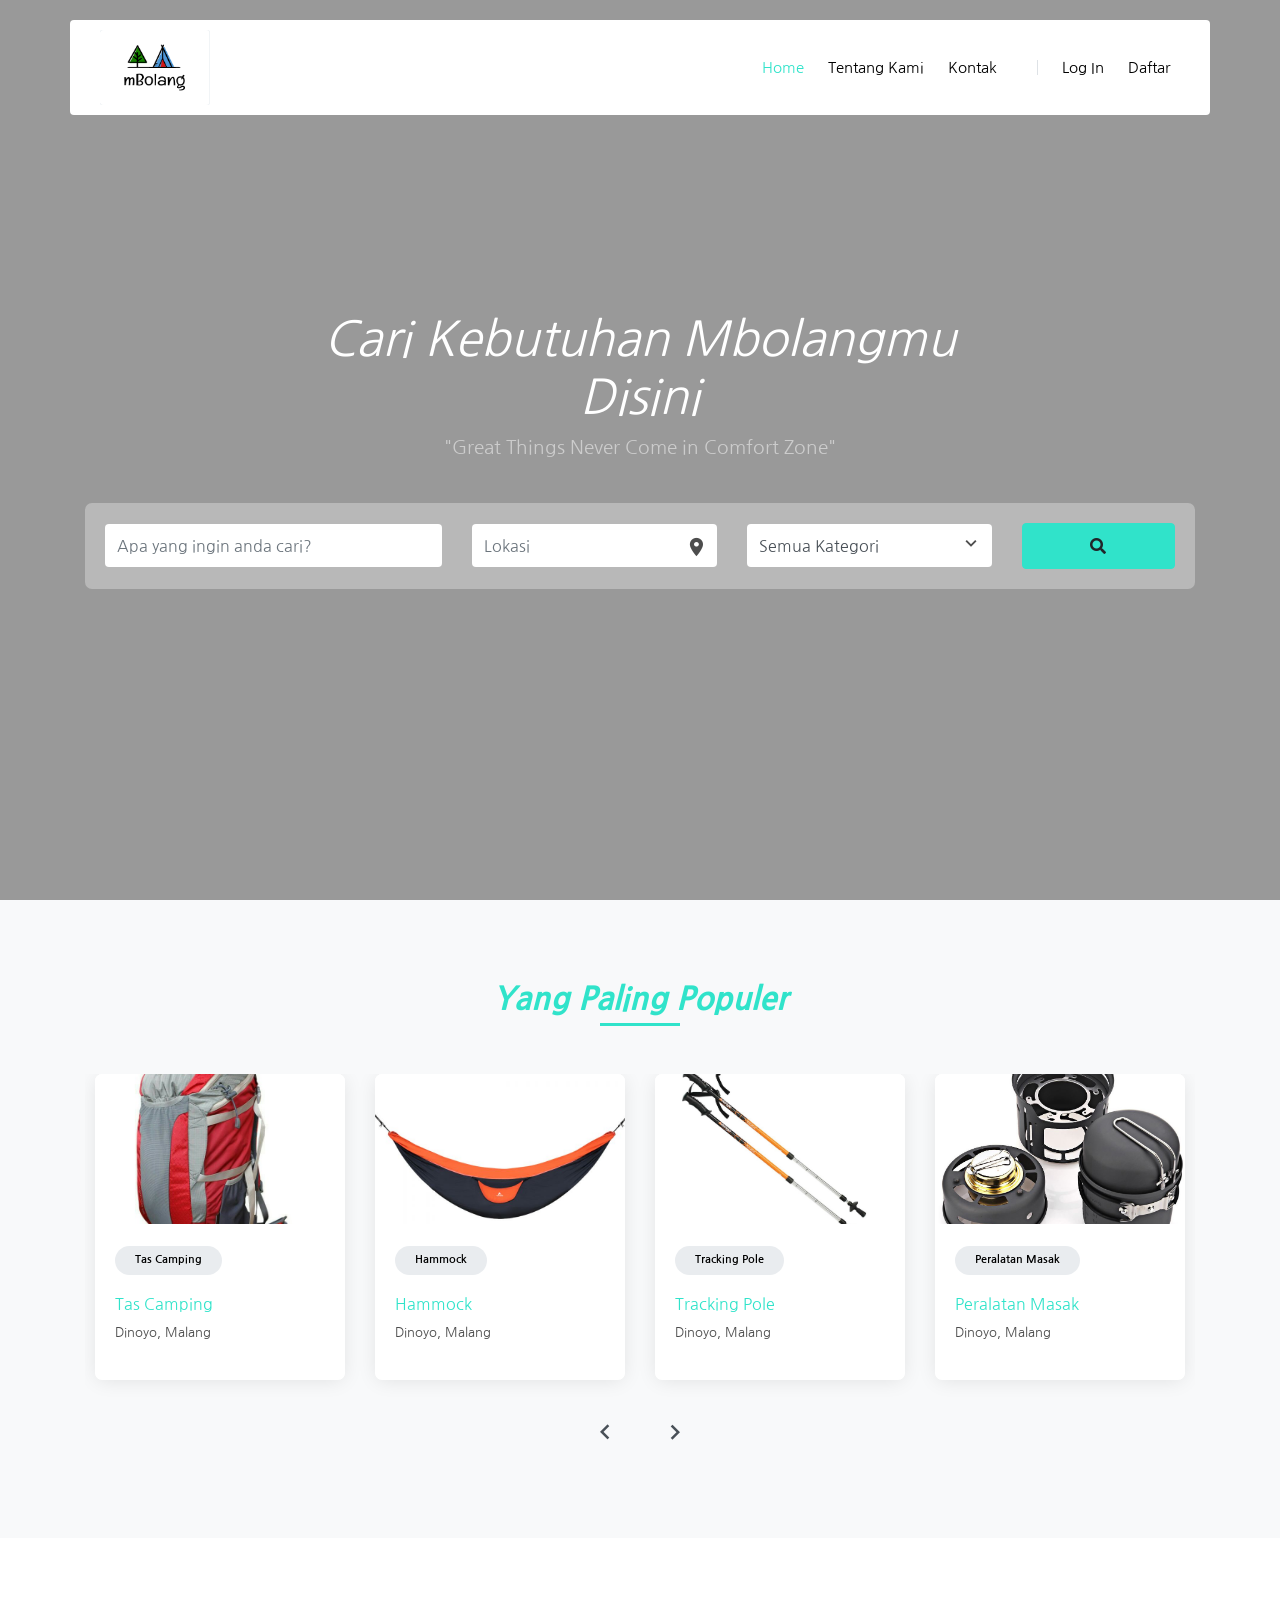
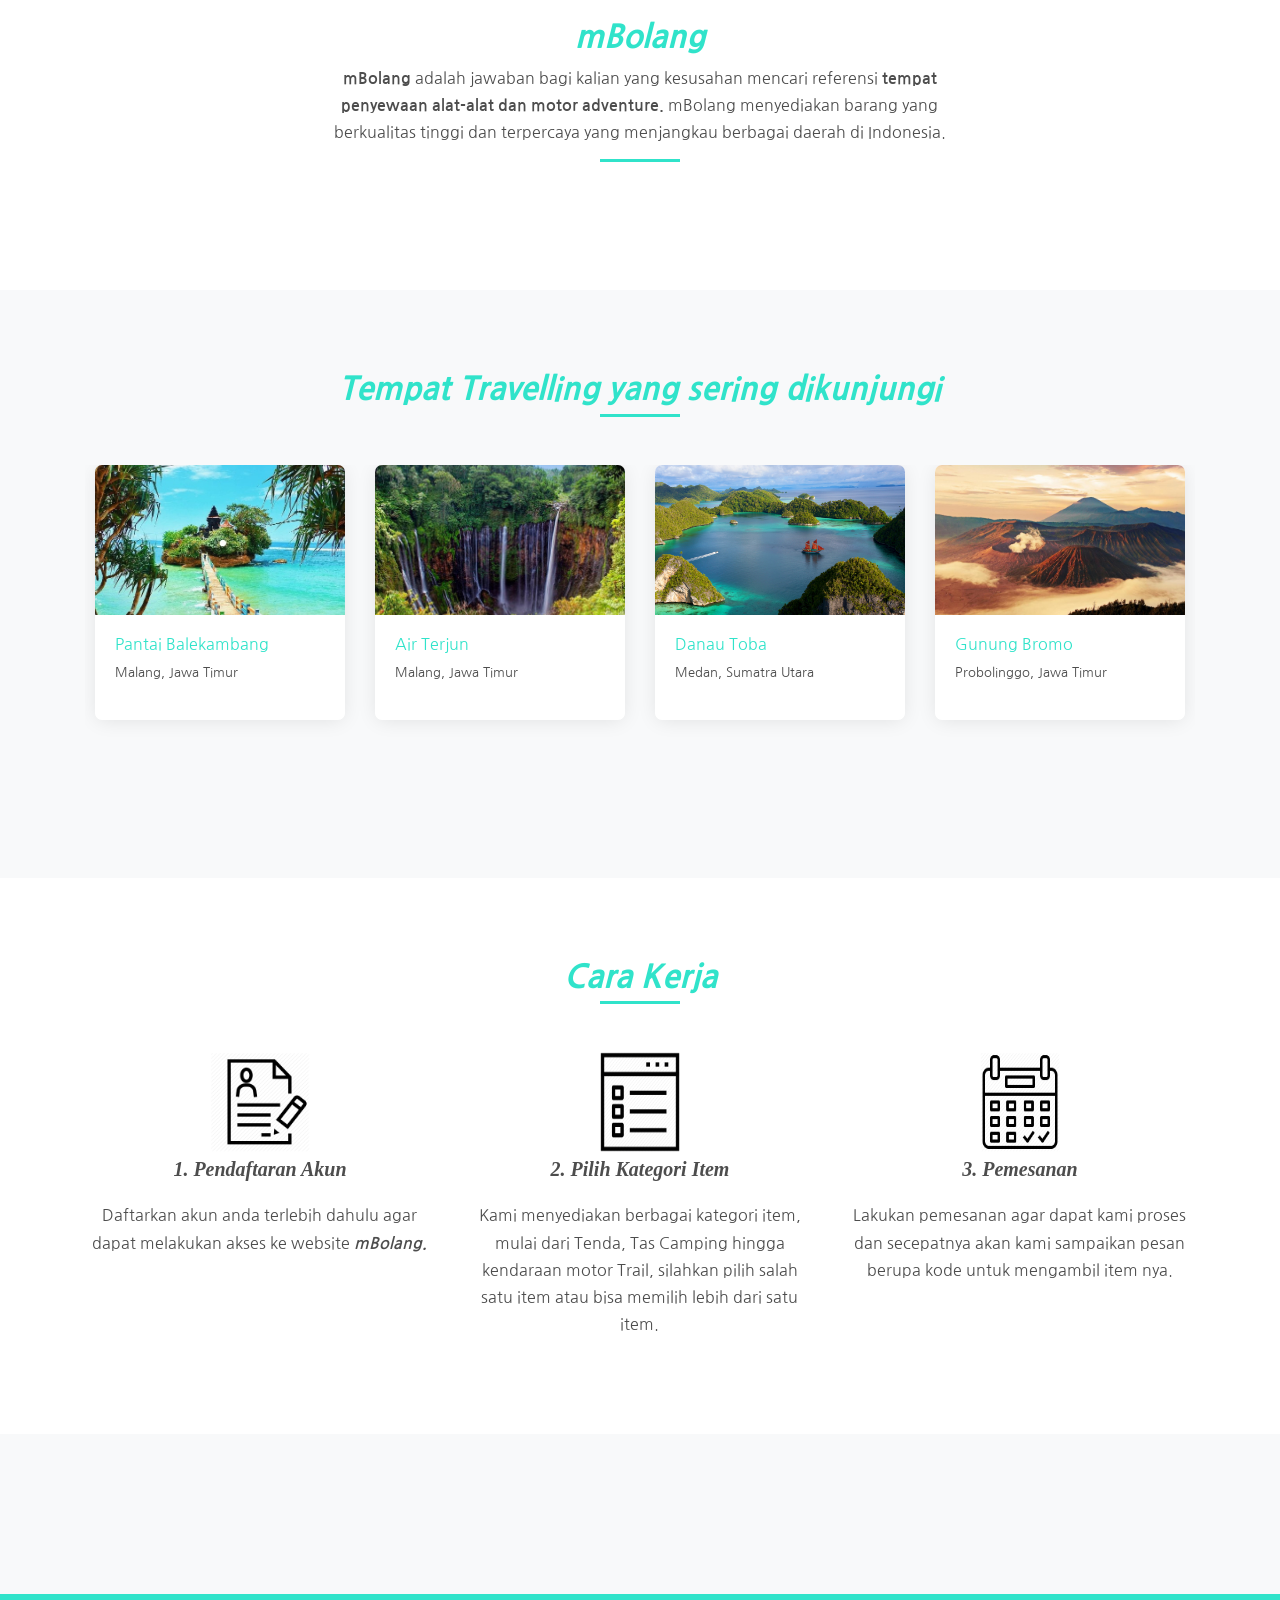
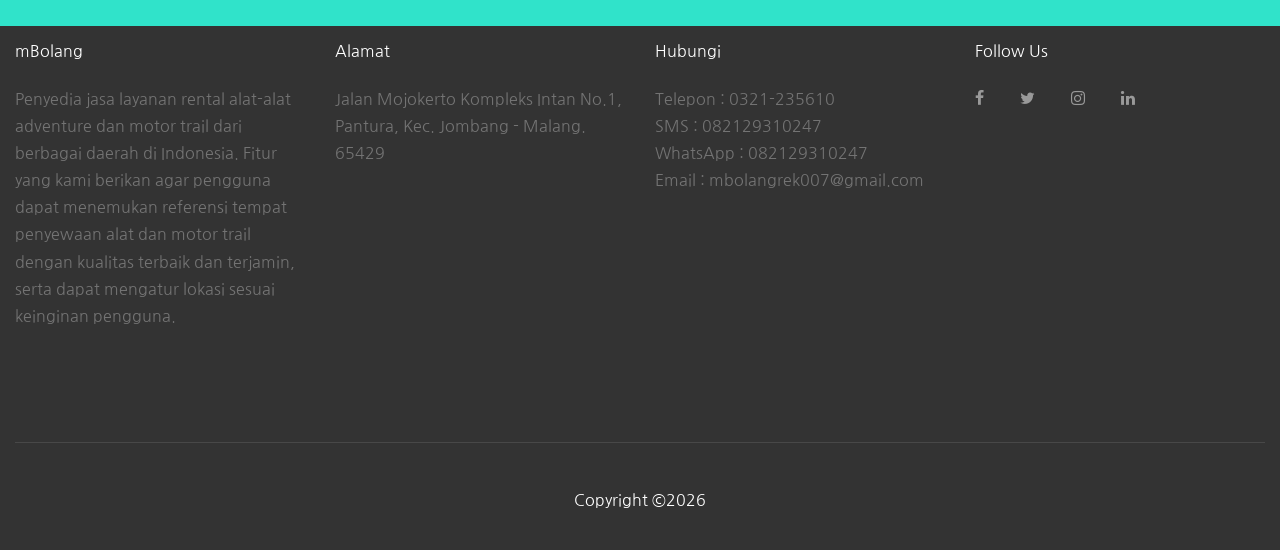
==== index.html @ abd7eecd "First Commit" ====
<!DOCTYPE html>
<html lang="en">
  <head>
    <title>mBolangRek</title>
    <meta charset="utf-8">
    <meta name="viewport" content="width=device-width, initial-scale=1, shrink-to-fit=no">

    <link href="https://fonts.googleapis.com/css?family=Nanum+Gothic:400,700,800" rel="stylesheet">
    <link rel="stylesheet" href="fonts/icomoon/style.css">

    <link rel="stylesheet" href="css/bootstrap.min.css">
    <link rel="stylesheet" href="css/magnific-popup.css">
    <link rel="stylesheet" href="css/jquery-ui.css">
    <link rel="stylesheet" href="css/owl.carousel.min.css">
    <link rel="stylesheet" href="css/owl.theme.default.min.css">

    <link rel="stylesheet" href="css/bootstrap-datepicker.css">

    <link rel="stylesheet" href="https://use.fontawesome.com/releases/v5.8.2/css/all.css" integrity="sha384-oS3vJWv+0UjzBfQzYUhtDYW+Pj2yciDJxpsK1OYPAYjqT085Qq/1cq5FLXAZQ7Ay" crossorigin="anonymous">

    <link rel="stylesheet" href="fonts/flaticon/font/flaticon.css">
    <link rel="stylesheet" href="ZZ/font/flaticon.css">
    <link rel="shortcut icon" href="Foto Produk/orang.png">

    <link rel="stylesheet" href="css/aos.css">
    <link rel="stylesheet" href="css/rangeslider.css">

    <link rel="stylesheet" href="css/style.css">
    
  </head>
  <body>
  
  <div class="site-wrap">

    <div class="site-mobile-menu">
      <div class="site-mobile-menu-header">
        <div class="site-mobile-menu-close mt-3">
          <span class="icon-close2 js-menu-toggle"></span>
        </div>
      </div>
      <div class="site-mobile-menu-body"></div>
    </div>
    
    <header class="site-navbar container py-0 bg-white" role="banner">

      <!-- <div class="container"> -->
        <div class="row align-items-center">
          
          <div class="col-6 col-xl-2">
            <a href="index.html"><img src="logoapikpol.png" class="img-circle" alt="Cinque Terre" width="110px" height="75px"></a>
            <!-- <h1 class="mb-0 site-logo"><a href="index.html" class="text-black mb-0">mBolang<span class="text-primary">Rek</span>  </a></h1>
 -->          </div>
          <div class="col-12 col-md-10 d-none d-xl-block">
            <nav class="site-navigation position-relative text-right" role="navigation">

              <ul class="site-menu js-clone-nav mr-auto d-none d-lg-block">
                <li class="active"><a href="index.html">Home</a></li>
                <li><a href="#">Tentang Kami</a></li>
                <li><a href="#">Kontak</a></li>
                <li class="ml-xl-3 login"><a href="login.html"><span class="border-left pl-xl-4"></span>Log In</a></li>
                <li><a href="register.html">Daftar</a></li>
              </ul>
            </nav>
          </div>


          <div class="d-inline-block d-xl-none ml-auto py-3 col-6 text-right" style="position: relative; top: 3px;">
            <a href="#" class="site-menu-toggle js-menu-toggle text-black"><span class="icon-menu h3"></span></a>
          </div>

        </div>
      <!-- </div> -->
      
    </header>

  

    <div class="site-blocks-cover overlay" style="background-image: url(images/Mountain-HD-Wallpapers-1080p.JPEG);" data-aos="fade" data-stellar-background-ratio="0.5">
      <div class="container">
        <div class="row align-items-center justify-content-center text-center">

          <div class="col-md-12">
            
            
            <div class="row justify-content-center mb-4">
              <div class="col-md-8 text-center">
                <h1 class="" data-aos="fade-up"><i>Cari Kebutuhan Mbolangmu Disini</i></h1>
                <p data-aos="fade-up" data-aos-delay="100">"Great Things Never Come in Comfort Zone"</p>
              </div>
            </div>

            <div class="form-search-wrap" data-aos="fade-up" data-aos-delay="200">
              <form method="post">
                <div class="row align-items-center">
                  <div class="col-lg-12 mb-4 mb-xl-0 col-xl-4">
                    <input type="text" class="form-control rounded" placeholder="Apa yang ingin anda cari?">
                  </div>
                  <div class="col-lg-12 mb-4 mb-xl-0 col-xl-3">
                    <div class="wrap-icon">
                      <span class="icon icon-room"></span>
                      <input type="text" class="form-control rounded" placeholder="Lokasi">
                    </div>
                    
                  </div>
                  <div class="col-lg-12 mb-4 mb-xl-0 col-xl-3">
                    <div class="select-wrap">
                      <span class="icon"><span class="icon-keyboard_arrow_down"></span></span>
                      <select class="form-control rounded" name="" id="" onchange="location = this.value;">
                        <option value="">Semua Kategori</option>
                        <option value="">Tenda</option>
                        <option value="daftar-produk-hammock.html">Hammock</option>
                        <option value="daftar-produk-matras.html">Matras</option>
                        <option value="daftar-produk-am.html">Peralatan Masak</option>
                        <option value="daftar-produk-tas.html">Tas Camping</option>
                        <option value="daftar-produk-pole.html">Tracking Pole</option>
                        <option value="daftar-produk-snorkling.html">Snorkling</option>
                        <option value="daftar-produk-sirip.html">Sepatu Sirip</option>
                        <option value="daftar-produk-trail.html">Motor Trail</option>
                        <option value="">Others</option>
                      </select>
                    </div>
                  </div>
                  <div class="col-lg-12 col-xl-2 ml-auto text-right">
                    <a class="btn btn-primary btn-block rounded" href="daftar-produk-tenda.html"><i class="fas fa-search"></i></a>
                    <!-- <input type="submit" class="btn btn-primary btn-block rounded" value="Search"> -->
                  </div>
                  
                </div>
              </form>
            </div>

          </div>
        </div>
      </div>
    </div>  

    <div class="site-section bg-light">
      <div class="container">
        
        <!-- <div class="overlap-category mb-5">
          <div class="row align-items-stretch no-gutters">
            <div class="col-sm-6 col-md-4 mb-4 mb-lg-0 col-lg-2">
              <a href="#" class="popular-category h-100">
                <span class="icon"><span class="flaticon-tent"></span></span>
                <span class="caption mb-2 d-block">Tenda</span>
                <span class="number">3,921</span>
              </a>
            </div>
            <div class="col-sm-6 col-md-4 mb-4 mb-lg-0 col-lg-2">
              <a href="#" class="popular-category h-100">
                <span class="icon"><span class="flaticon-hammock"></span></span>
                <span class="caption mb-2 d-block">Hammock</span>
                <span class="number">398</span>
              </a>
            </div>
            <div class="col-sm-6 col-md-4 mb-4 mb-lg-0 col-lg-2">
              <a href="#" class="popular-category h-100">
                <span class="icon"><span class="flaticon-mattress"></span></span>
                <span class="caption mb-2 d-block">Matras</span>
                <span class="number">1,229</span>
              </a>
            </div>
            <div class="col-sm-6 col-md-4 mb-4 mb-lg-0 col-lg-2">
              <a href="#" class="popular-category h-100">
                <span class="icon"><span class="flaticon-pan"></span></span>
                <span class="caption mb-2 d-block">Peralatan Makan &amp; Minum</span>
                <span class="number">32,891</span>
              </a>
            </div>
            <div class="col-sm-6 col-md-4 mb-4 mb-lg-0 col-lg-2">
              <a href="#" class="popular-category h-100">
                <span class="icon"><span class="flaticon-backpack"></span></span>
                <span class="caption mb-2 d-block">Tas Camping</span>
                <span class="number">29,221</span>
              </a>
            </div>
            <div class="col-sm-6 col-md-4 mb-4 mb-lg-0 col-lg-2">
              <a href="#" class="popular-category h-100">
                <span class="icon"><span class="flaticon-mountain"></span></span>
                <span class="caption mb-2 d-block">Tracking Pole</span>
                <span class="number">3,921</span>
              </a>
            </div>
            <div class="col-sm-6 col-md-4 mb-4 mb-lg-0 col-lg-2">
              <a href="#" class="popular-category h-100">
                <span class="icon"><span class="flaticon-snorkle"></span></span>
                <span class="caption mb-2 d-block">Snorkling</span>
                <span class="number">3,921</span>
              </a>
            </div>
            <div class="col-sm-6 col-md-4 mb-4 mb-lg-0 col-lg-2">
              <a href="#" class="popular-category h-100">
                <span class="icon"><span class="flaticon-sports-and-competition"></span></span>
                <span class="caption mb-2 d-block">Sepatu Sirip</span>
                <span class="number">3,921</span>
              </a>
            </div>
            <div class="col-sm-6 col-md-4 mb-4 mb-lg-0 col-lg-2">
              <a href="#" class="popular-category h-100">
                <span class="icon"><span class="flaticon-bike"></span></span>
                <span class="caption mb-2 d-block">Motor Trail</span>
                <span class="number">219</span>
              </a>
            </div>
          </div>
        </div> -->
        <div class="row justify-content-center mb-5">
          <div class="col-md-12 text-center border-primary">
            <h2 class="font-weight-light text-primary">
              <strong><i>Yang Paling Populer</i></strong>
            </h2>
          </div>
        </div>
        <div class="row justify-content-center mb-5">
          <div class="col-12  block-13">
            <div class="owl-carousel nonloop-block-13">
              <div class="d-block d-md-flex listing vertical">
                <a href="detail-produk.html" class="img d-block" style="background-image: url('tenda/tenda8.jpg')"></a>
                <div class="lh-content">
                  <span class="category">Tenda</span>
                  <!-- <a href="#" class="bookmark"><span class="icon-heart"></span></a> -->
                  <h3><a href="detail-produkTenda.html">Tenda Camping</a></h3>
                  <address>Dinoyo, Malang</address>
                  <!-- <p class="mb-0">
                    <span class="icon-star text-warning"></span>
                    <span class="icon-star text-warning"></span>
                    <span class="icon-star text-warning"></span>
                    <span class="icon-star text-warning"></span>
                    <span class="icon-star text-secondary"></span>
                    <span class="review">(3 Reviews)</span>
                  </p> -->
                </div>
              </div>

              <div class="d-block d-md-flex listing vertical">
                <a href="detail-produk.html" class="img d-block" style="background-image: url('tas/tas8.jpg')"></a>
                <div class="lh-content">
                  <span class="category">Tas Camping</span>
                  <!-- <a href="#" class="bookmark"><span class="icon-heart"></span></a> -->
                  <h3><a href="#">Tas Camping</a></h3>
                  <address>Dinoyo, Malang</address>
                  <!-- <p class="mb-0">
                    <span class="icon-star text-warning"></span>
                    <span class="icon-star text-warning"></span>
                    <span class="icon-star text-warning"></span>
                    <span class="icon-star text-warning"></span>
                    <span class="icon-star text-secondary"></span>
                    <span class="review">(3 Reviews)</span>
                  </p> -->
                </div>
              </div>

              <div class="d-block d-md-flex listing vertical">
                <a href="detail-produk.html" class="img d-block" style="background-image: url('hammock/hammock8.jpg')"></a>
                <div class="lh-content">
                  <span class="category">Hammock</span>
                  <!-- <a href="#" class="bookmark"><span class="icon-heart"></span></a> -->
                  <h3><a href="#">Hammock</a></h3>
                  <address>Dinoyo, Malang</address>
                  <!-- <p class="mb-0">
                    <span class="icon-star text-warning"></span>
                    <span class="icon-star text-warning"></span>
                    <span class="icon-star text-warning"></span>
                    <span class="icon-star text-warning"></span>
                    <span class="icon-star text-secondary"></span>
                    <span class="review">(3 Reviews)</span>
                  </p> -->
                </div>
              </div>

              <div class="d-block d-md-flex listing vertical">
                <a href="detail-produk.html" class="img d-block" style="background-image: url('pole/pole4.jpg')"></a>
                <div class="lh-content">
                  <span class="category">Tracking Pole</span>
                  <!-- <a href="#" class="bookmark"><span class="icon-heart"></span></a> -->
                  <h3><a href="#">Tracking Pole</a></h3>
                  <address>Dinoyo, Malang</address>
                  <!-- <p class="mb-0">
                    <span class="icon-star text-warning"></span>
                    <span class="icon-star text-warning"></span>
                    <span class="icon-star text-warning"></span>
                    <span class="icon-star text-warning"></span>
                    <span class="icon-star text-secondary"></span>
                    <span class="review">(3 Reviews)</span>
                  </p> -->
                </div>
              </div>

              <div class="d-block d-md-flex listing vertical">
                <a href="detail-produk.html" class="img d-block" style="background-image: url('am/am2.png')"></a>
                <div class="lh-content">
                  <span class="category">Peralatan Masak</span>
                  <!-- <a href="#" class="bookmark"><span class="icon-heart"></span></a> -->
                  <h3><a href="#">Peralatan Masak</a></h3>
                  <address>Dinoyo, Malang</address>
                  <!-- <p class="mb-0">
                    <span class="icon-star text-warning"></span>
                    <span class="icon-star text-warning"></span>
                    <span class="icon-star text-warning"></span>
                    <span class="icon-star text-warning"></span>
                    <span class="icon-star text-secondary"></span>
                    <span class="review">(3 Reviews)</span> 
                  </p> -->
                </div>
              </div>

              <div class="d-block d-md-flex listing vertical">
                <a href="detail-produk.html" class="img d-block" style="background-image: url('snorkling/snorkling8.jpg')"></a>
                <div class="lh-content">
                  <span class="category">Snorkling</span>
                  <!-- <a href="#" class="bookmark"><span class="icon-heart"></span></a> -->
                  <h3><a href="#">Snorkling</a></h3>
                  <address>Dinoyo, Malang</address>
                  <!-- <p class="mb-0">
                    <span class="icon-star text-warning"></span>
                    <span class="icon-star text-warning"></span>
                    <span class="icon-star text-warning"></span>
                    <span class="icon-star text-warning"></span>
                    <span class="icon-star text-secondary"></span>
                    <span class="review">(3 Reviews)</span>
                  </p> -->
                </div>
              </div>

              <div class="d-block d-md-flex listing vertical">
                <a href="detail-produk.html" class="img d-block" style="background-image: url('trail/trail2.jpg')"></a>
                <div class="lh-content">
                  <span class="category">Motor Trail</span>
                  <!-- <a href="#" class="bookmark"><span class="icon-heart"></span></a> -->
                  <h3><a href="#">Motor Trail</a></h3>
                  <address>Dinoyo, Malang</address>
                  <!-- <p class="mb-0">
                    <span class="icon-star text-warning"></span>
                    <span class="icon-star text-warning"></span>
                    <span class="icon-star text-warning"></span>
                    <span class="icon-star text-warning"></span>
                    <span class="icon-star text-secondary"></span>
                    <span class="review">(3 Reviews)</span>
                  </p> -->
                </div>
              </div>

            </div>
          </div>


        </div>
      </div>
    </div>

    <div class="site-section" data-aos="fade">
      <div class="container">
        <div class="row justify-content-center mb-5">
          <div class="col-md-7 text-center border-primary">
            <h2 class="font-weight-light text-primary"><strong><i>mBolang</i></strong></h2>
            <p class="color-black-opacity-25">
              <strong>mBolang</strong>
              adalah jawaban bagi kalian yang kesusahan mencari referensi <strong>tempat penyewaan alat-alat dan motor adventure.</strong> mBolang menyediakan barang yang berkualitas tinggi dan terpercaya yang menjangkau berbagai daerah di Indonesia.
            </p>
            </p>
          </div>
        </div>
      </div>
    </div>


    <div class="site-section bg-light">
      <div class="container">
        <div class="row justify-content-center mb-5">
          <div class="col-md-12 text-center border-primary">
            <h2 class="font-weight-light text-primary"><strong><i>Tempat Travelling yang sering dikunjungi</i></strong></h2>
          </div>
        </div>
        <div class="row justify-content-center mb-5">
          <div class="col-12  block-13">
            <div class="owl-carousel nonloop-block-13">
              <div class="d-block d-md-flex listing vertical">
                <a href="#" class="img d-block" style="background-image: url('images/bromo.jpg')"></a>
                <div class="lh-content">
                  <h3><a href="#">Gunung Bromo</a></h3>
                  <address>Probolinggo, Jawa Timur</address>
                </div>
              </div>
              <div class="d-block d-md-flex listing vertical">
                <a href="#" class="img d-block" style="background-image: url('images/pantaibale.jpg')"></a>
                <div class="lh-content">
                  <h3><a href="#">Pantai Balekambang</a></h3>
                  <address>Malang, Jawa Timur</address>
                </div>
              </div>
              <div class="d-block d-md-flex listing vertical">
                <a href="#" class="img d-block" style="background-image: url('images/airterjun.jpg')"></a>
                <div class="lh-content">
                  <h3><a href="#">Air Terjun</a></h3>
                  <address>Malang, Jawa Timur</address>
                </div>
              </div>
              <div class="d-block d-md-flex listing vertical">
                <a href="#" class="img d-block" style="background-image: url('images/danau.jpg')"></a>
                <div class="lh-content">
                  <h3><a href="#">Danau Toba</a></h3>
                  <address>Medan, Sumatra Utara</address>
                </div>
              </div>
            </div>
          </div>
        </div>
      </div>
    </div>
    
    <div class="site-section bg-white">
      <div class="container">
        <div class="row justify-content-center mb-5">
          <div class="col-md-12 text-center border-primary">
            <h2 class="font-weight-light text-primary"><strong><i>Cara Kerja</i></strong></h2>
          </div>
        </div>
        <div class="row">
          <div class="col-md-4 text-center">
            <img src="images/daftar.png" width="100px" height="100px"><br>
            <p style="font-family: cursive; font-size: 15pt"><strong><i>1. Pendaftaran Akun</i></strong></p>
            <p>Daftarkan akun anda terlebih dahulu agar dapat melakukan akses ke website <strong><i>mBolang.</i></strong></p>
          </div>
          <div class="col-md-4 text-center">
            <img src="images/listitem.png" width="80px" height="100px"><br>
            <p style="font-family: cursive; font-size: 15pt"><strong><i>2. Pilih Kategori Item</i></strong></p>
            <p>Kami menyediakan berbagai kategori item, mulai dari Tenda, Tas Camping hingga kendaraan motor Trail, silahkan pilih salah satu item atau bisa memilih lebih dari satu item.</p>
          </div>
          <div class="col-md-4 text-center">
            <img src="images/booking.png" width="80px" height="100px">
            <p style="font-family: cursive; font-size: 15pt"><strong><i>3. Pemesanan</i></strong></p>
            <p>Lakukan pemesanan agar dapat kami proses dan secepatnya akan kami sampaikan pesan berupa kode untuk mengambil item nya.</p>
          </div>
        </div>
      </div>
    </div>

    <div class="site-section bg-light">
      <div class="container">
      </div>
    </div>

    
    <div class="newsletter bg-primary py-3">
      <div class="container">
        <!-- <div class="row align-items-center">
          <div class="col-md-6">
            <h2>Newsletter</h2>
            <p>Lorem ipsum dolor sit amet consectetur adipisicing elit.</p>
          </div>
          <div class="col-md-6">
            
            <form class="d-flex">
              <input type="text" class="form-control" placeholder="Email">
              <input type="submit" value="Subscribe" class="btn btn-white"> 
            </form>
          </div>
        </div> -->
      </div>
    </div>
  
    
    <footer class="site-footer">
      <div class="container-fluid">
        <div class="row">
          <div class="col-md-12">
            <div class="row">
              <div class="col-md-3">
                <h2 class="footer-heading mb-4">mBolang</h2>
                <p>Penyedia jasa layanan rental alat-alat adventure dan motor trail dari berbagai daerah di Indonesia. Fitur yang kami berikan agar pengguna dapat menemukan referensi tempat penyewaan alat dan motor trail dengan kualitas terbaik dan terjamin, serta dapat mengatur lokasi sesuai keinginan pengguna.</p>
              </div>
              
              <div class="col-md-3">
                <h2 class="footer-heading mb-4">Alamat</h2>
                <p>Jalan Mojokerto Kompleks Intan No.1, Pantura, Kec. Jombang - Malang.<br>65429</p>
              </div>

              <div class="col-md-3">
                <h2 class="footer-heading mb-4">Hubungi</h2>
                <p>Telepon : 0321-235610<br>
                   SMS     : 082129310247<br>
                   WhatsApp : 082129310247<br>
                   Email : mbolangrek007@gmail.com</p>
              </div>
              <div class="col-md-3">
                <h2 class="footer-heading mb-4">Follow Us</h2>
                <a href="#" class="pl-0 pr-3"><span class="icon-facebook"></span></a>
                <a href="#" class="pl-3 pr-3"><span class="icon-twitter"></span></a>
                <a href="#" class="pl-3 pr-3"><span class="icon-instagram"></span></a>
                <a href="#" class="pl-3 pr-3"><span class="icon-linkedin"></span></a>
              </div>
            </div>
          </div>
        </div>
        <div class="row pt-5 mt-5 text-center">
          <div class="col-md-12">
            <div class="border-top pt-5"></div>
              <h2 class="footer-heading mb-4">Copyright &copy;<script>document.write(new Date().getFullYear());</script></h2>
          </div>
        </div>
        
      </div>
    </footer>
  </div>

  <script src="js/jquery-3.3.1.min.js"></script>
  <script src="js/jquery-migrate-3.0.1.min.js"></script>
  <script src="js/jquery-ui.js"></script>
  <script src="js/popper.min.js"></script>
  <script src="js/bootstrap.min.js"></script>
  <script src="js/owl.carousel.min.js"></script>
  <script src="js/jquery.stellar.min.js"></script>
  <script src="js/jquery.countdown.min.js"></script>
  <script src="js/jquery.magnific-popup.min.js"></script>
  <script src="js/bootstrap-datepicker.min.js"></script>
  <script src="js/aos.js"></script>
  <script src="js/rangeslider.min.js"></script>

  <script src="js/main.js"></script>
    
  </body>
</html>
---- fonts/icomoon/style.css ----
@font-face {
  font-family: 'icomoon';
  src:  url('fonts/icomoon.eot?10si43');
  src:  url('fonts/icomoon.eot?10si43#iefix') format('embedded-opentype'),
    url('fonts/icomoon.ttf?10si43') format('truetype'),
    url('fonts/icomoon.woff?10si43') format('woff'),
    url('fonts/icomoon.svg?10si43#icomoon') format('svg');
  font-weight: normal;
  font-style: normal;
}

[class^="icon-"], [class*=" icon-"] {
  /* use !important to prevent issues with browser extensions that change fonts */
  font-family: 'icomoon' !important;
  speak: none;
  font-style: normal;
  font-weight: normal;
  font-variant: normal;
  text-transform: none;
  line-height: 1;

  /* Better Font Rendering =========== */
  -webkit-font-smoothing: antialiased;
  -moz-osx-font-smoothing: grayscale;
}

.icon-asterisk:before {
  content: "\f069";
}
.icon-plus:before {
  content: "\f067";
}
.icon-question:before {
  content: "\f128";
}
.icon-minus:before {
  content: "\f068";
}
.icon-glass:before {
  content: "\f000";
}
.icon-music:before {
  content: "\f001";
}
.icon-search:before {
  content: "\f002";
}
.icon-envelope-o:before {
  content: "\f003";
}
.icon-heart:before {
  content: "\f004";
}
.icon-star:before {
  content: "\f005";
}
.icon-star-o:before {
  content: "\f006";
}
.icon-user:before {
  content: "\f007";
}
.icon-film:before {
  content: "\f008";
}
.icon-th-large:before {
  content: "\f009";
}
.icon-th:before {
  content: "\f00a";
}
.icon-th-list:before {
  content: "\f00b";
}
.icon-check:before {
  content: "\f00c";
}
.icon-close:before {
  content: "\f00d";
}
.icon-remove:before {
  content: "\f00d";
}
.icon-times:before {
  content: "\f00d";
}
.icon-search-plus:before {
  content: "\f00e";
}
.icon-search-minus:before {
  content: "\f010";
}
.icon-power-off:before {
  content: "\f011";
}
.icon-signal:before {
  content: "\f012";
}
.icon-cog:before {
  content: "\f013";
}
.icon-gear:before {
  content: "\f013";
}
.icon-trash-o:before {
  content: "\f014";
}
.icon-home:before {
  content: "\f015";
}
.icon-file-o:before {
  content: "\f016";
}
.icon-clock-o:before {
  content: "\f017";
}
.icon-road:before {
  content: "\f018";
}
.icon-download:before {
  content: "\f019";
}
.icon-arrow-circle-o-down:before {
  content: "\f01a";
}
.icon-arrow-circle-o-up:before {
  content: "\f01b";
}
.icon-inbox:before {
  content: "\f01c";
}
.icon-play-circle-o:before {
  content: "\f01d";
}
.icon-repeat:before {
  content: "\f01e";
}
.icon-rotate-right:before {
  content: "\f01e";
}
.icon-refresh:before {
  content: "\f021";
}
.icon-list-alt:before {
  content: "\f022";
}
.icon-lock:before {
  content: "\f023";
}
.icon-flag:before {
  content: "\f024";
}
.icon-headphones:before {
  content: "\f025";
}
.icon-volume-off:before {
  content: "\f026";
}
.icon-volume-down:before {
  content: "\f027";
}
.icon-volume-up:before {
  content: "\f028";
}
.icon-qrcode:before {
  content: "\f029";
}
.icon-barcode:before {
  content: "\f02a";
}
.icon-tag:before {
  content: "\f02b";
}
.icon-tags:before {
  content: "\f02c";
}
.icon-book:before {
  content: "\f02d";
}
.icon-bookmark:before {
  content: "\f02e";
}
.icon-print:before {
  content: "\f02f";
}
.icon-camera:before {
  content: "\f030";
}
.icon-font:before {
  content: "\f031";
}
.icon-bold:before {
  content: "\f032";
}
.icon-italic:before {
  content: "\f033";
}
.icon-text-height:before {
  content: "\f034";
}
.icon-text-width:before {
  content: "\f035";
}
.icon-align-left:before {
  content: "\f036";
}
.icon-align-center:before {
  content: "\f037";
}
.icon-align-right:before {
  content: "\f038";
}
.icon-align-justify:before {
  content: "\f039";
}
.icon-list:before {
  content: "\f03a";
}
.icon-dedent:before {
  content: "\f03b";
}
.icon-outdent:before {
  content: "\f03b";
}
.icon-indent:before {
  content: "\f03c";
}
.icon-video-camera:before {
  content: "\f03d";
}
.icon-image:before {
  content: "\f03e";
}
.icon-photo:before {
  content: "\f03e";
}
.icon-picture-o:before {
  content: "\f03e";
}
.icon-pencil:before {
  content: "\f040";
}
.icon-map-marker:before {
  content: "\f041";
}
.icon-adjust:before {
  content: "\f042";
}
.icon-tint:before {
  content: "\f043";
}
.icon-edit:before {
  content: "\f044";
}
.icon-pencil-square-o:before {
  content: "\f044";
}
.icon-share-square-o:before {
  content: "\f045";
}
.icon-check-square-o:before {
  content: "\f046";
}
.icon-arrows:before {
  content: "\f047";
}
.icon-step-backward:before {
  content: "\f048";
}
.icon-fast-backward:before {
  content: "\f049";
}
.icon-backward:before {
  content: "\f04a";
}
.icon-play:before {
  content: "\f04b";
}
.icon-pause:before {
  content: "\f04c";
}
.icon-stop:before {
  content: "\f04d";
}
.icon-forward:before {
  content: "\f04e";
}
.icon-fast-forward:before {
  content: "\f050";
}
.icon-step-forward:before {
  content: "\f051";
}
.icon-eject:before {
  content: "\f052";
}
.icon-chevron-left:before {
  content: "\f053";
}
.icon-chevron-right:before {
  content: "\f054";
}
.icon-plus-circle:before {
  content: "\f055";
}
.icon-minus-circle:before {
  content: "\f056";
}
.icon-times-circle:before {
  content: "\f057";
}
.icon-check-circle:before {
  content: "\f058";
}
.icon-question-circle:before {
  content: "\f059";
}
.icon-info-circle:before {
  content: "\f05a";
}
.icon-crosshairs:before {
  content: "\f05b";
}
.icon-times-circle-o:before {
  content: "\f05c";
}
.icon-check-circle-o:before {
  content: "\f05d";
}
.icon-ban:before {
  content: "\f05e";
}
.icon-arrow-left:before {
  content: "\f060";
}
.icon-arrow-right:before {
  content: "\f061";
}
.icon-arrow-up:before {
  content: "\f062";
}
.icon-arrow-down:before {
  content: "\f063";
}
.icon-mail-forward:before {
  content: "\f064";
}
.icon-share:before {
  content: "\f064";
}
.icon-expand:before {
  content: "\f065";
}
.icon-compress:before {
  content: "\f066";
}
.icon-exclamation-circle:before {
  content: "\f06a";
}
.icon-gift:before {
  content: "\f06b";
}
.icon-leaf:before {
  content: "\f06c";
}
.icon-fire:before {
  content: "\f06d";
}
.icon-eye:before {
  content: "\f06e";
}
.icon-eye-slash:before {
  content: "\f070";
}
.icon-exclamation-triangle:before {
  content: "\f071";
}
.icon-warning:before {
  content: "\f071";
}
.icon-plane:before {
  content: "\f072";
}
.icon-calendar:before {
  content: "\f073";
}
.icon-random:before {
  content: "\f074";
}
.icon-comment:before {
  content: "\f075";
}
.icon-magnet:before {
  content: "\f076";
}
.icon-chevron-up:before {
  content: "\f077";
}
.icon-chevron-down:before {
  content: "\f078";
}
.icon-retweet:before {
  content: "\f079";
}
.icon-shopping-cart:before {
  content: "\f07a";
}
.icon-folder:before {
  content: "\f07b";
}
.icon-folder-open:before {
  content: "\f07c";
}
.icon-arrows-v:before {
  content: "\f07d";
}
.icon-arrows-h:before {
  content: "\f07e";
}
.icon-bar-chart:before {
  content: "\f080";
}
.icon-bar-chart-o:before {
  content: "\f080";
}
.icon-twitter-square:before {
  content: "\f081";
}
.icon-facebook-square:before {
  content: "\f082";
}
.icon-camera-retro:before {
  content: "\f083";
}
.icon-key:before {
  content: "\f084";
}
.icon-cogs:before {
  content: "\f085";
}
.icon-gears:before {
  content: "\f085";
}
.icon-comments:before {
  content: "\f086";
}
.icon-thumbs-o-up:before {
  content: "\f087";
}
.icon-thumbs-o-down:before {
  content: "\f088";
}
.icon-star-half:before {
  content: "\f089";
}
.icon-heart-o:before {
  content: "\f08a";
}
.icon-sign-out:before {
  content: "\f08b";
}
.icon-linkedin-square:before {
  content: "\f08c";
}
.icon-thumb-tack:before {
  content: "\f08d";
}
.icon-external-link:before {
  content: "\f08e";
}
.icon-sign-in:before {
  content: "\f090";
}
.icon-trophy:before {
  content: "\f091";
}
.icon-github-square:before {
  content: "\f092";
}
.icon-upload:before {
  content: "\f093";
}
.icon-lemon-o:before {
  content: "\f094";
}
.icon-phone:before {
  content: "\f095";
}
.icon-square-o:before {
  content: "\f096";
}
.icon-bookmark-o:before {
  content: "\f097";
}
.icon-phone-square:before {
  content: "\f098";
}
.icon-twitter:before {
  content: "\f099";
}
.icon-facebook:before {
  content: "\f09a";
}
.icon-facebook-f:before {
  content: "\f09a";
}
.icon-github:before {
  content: "\f09b";
}
.icon-unlock:before {
  content: "\f09c";
}
.icon-credit-card:before {
  content: "\f09d";
}
.icon-feed:before {
  content: "\f09e";
}
.icon-rss:before {
  content: "\f09e";
}
.icon-hdd-o:before {
  content: "\f0a0";
}
.icon-bullhorn:before {
  content: "\f0a1";
}
.icon-bell-o:before {
  content: "\f0a2";
}
.icon-certificate:before {
  content: "\f0a3";
}
.icon-hand-o-right:before {
  content: "\f0a4";
}
.icon-hand-o-left:before {
  content: "\f0a5";
}
.icon-hand-o-up:before {
  content: "\f0a6";
}
.icon-hand-o-down:before {
  content: "\f0a7";
}
.icon-arrow-circle-left:before {
  content: "\f0a8";
}
.icon-arrow-circle-right:before {
  content: "\f0a9";
}
.icon-arrow-circle-up:before {
  content: "\f0aa";
}
.icon-arrow-circle-down:before {
  content: "\f0ab";
}
.icon-globe:before {
  content: "\f0ac";
}
.icon-wrench:before {
  content: "\f0ad";
}
.icon-tasks:before {
  content: "\f0ae";
}
.icon-filter:before {
  content: "\f0b0";
}
.icon-briefcase:before {
  content: "\f0b1";
}
.icon-arrows-alt:before {
  content: "\f0b2";
}
.icon-group:before {
  content: "\f0c0";
}
.icon-users:before {
  content: "\f0c0";
}
.icon-chain:before {
  content: "\f0c1";
}
.icon-link:before {
  content: "\f0c1";
}
.icon-cloud:before {
  content: "\f0c2";
}
.icon-flask:before {
  content: "\f0c3";
}
.icon-cut:before {
  content: "\f0c4";
}
.icon-scissors:before {
  content: "\f0c4";
}
.icon-copy:before {
  content: "\f0c5";
}
.icon-files-o:before {
  content: "\f0c5";
}
.icon-paperclip:before {
  content: "\f0c6";
}
.icon-floppy-o:before {
  content: "\f0c7";
}
.icon-save:before {
  content: "\f0c7";
}
.icon-square:before {
  content: "\f0c8";
}
.icon-bars:before {
  content: "\f0c9";
}
.icon-navicon:before {
  content: "\f0c9";
}
.icon-reorder:before {
  content: "\f0c9";
}
.icon-list-ul:before {
  content: "\f0ca";
}
.icon-list-ol:before {
  content: "\f0cb";
}
.icon-strikethrough:before {
  content: "\f0cc";
}
.icon-underline:before {
  content: "\f0cd";
}
.icon-table:before {
  content: "\f0ce";
}
.icon-magic:before {
  content: "\f0d0";
}
.icon-truck:before {
  content: "\f0d1";
}
.icon-pinterest:before {
  content: "\f0d2";
}
.icon-pinterest-square:before {
  content: "\f0d3";
}
.icon-google-plus-square:before {
  content: "\f0d4";
}
.icon-google-plus:before {
  content: "\f0d5";
}
.icon-money:before {
  content: "\f0d6";
}
.icon-caret-down:before {
  content: "\f0d7";
}
.icon-caret-up:before {
  content: "\f0d8";
}
.icon-caret-left:before {
  content: "\f0d9";
}
.icon-caret-right:before {
  content: "\f0da";
}
.icon-columns:before {
  content: "\f0db";
}
.icon-sort:before {
  content: "\f0dc";
}
.icon-unsorted:before {
  content: "\f0dc";
}
.icon-sort-desc:before {
  content: "\f0dd";
}
.icon-sort-down:before {
  content: "\f0dd";
}
.icon-sort-asc:before {
  content: "\f0de";
}
.icon-sort-up:before {
  content: "\f0de";
}
.icon-envelope:before {
  content: "\f0e0";
}
.icon-linkedin:before {
  content: "\f0e1";
}
.icon-rotate-left:before {
  content: "\f0e2";
}
.icon-undo:before {
  content: "\f0e2";
}
.icon-gavel:before {
  content: "\f0e3";
}
.icon-legal:before {
  content: "\f0e3";
}
.icon-dashboard:before {
  content: "\f0e4";
}
.icon-tachometer:before {
  content: "\f0e4";
}
.icon-comment-o:before {
  content: "\f0e5";
}
.icon-comments-o:before {
  content: "\f0e6";
}
.icon-bolt:before {
  content: "\f0e7";
}
.icon-flash:before {
  content: "\f0e7";
}
.icon-sitemap:before {
  content: "\f0e8";
}
.icon-umbrella:before {
  content: "\f0e9";
}
.icon-clipboard:before {
  content: "\f0ea";
}
.icon-paste:before {
  content: "\f0ea";
}
.icon-lightbulb-o:before {
  content: "\f0eb";
}
.icon-exchange:before {
  content: "\f0ec";
}
.icon-cloud-download:before {
  content: "\f0ed";
}
.icon-cloud-upload:before {
  content: "\f0ee";
}
.icon-user-md:before {
  content: "\f0f0";
}
.icon-stethoscope:before {
  content: "\f0f1";
}
.icon-suitcase:before {
  content: "\f0f2";
}
.icon-bell:before {
  content: "\f0f3";
}
.icon-coffee:before {
  content: "\f0f4";
}
.icon-cutlery:before {
  content: "\f0f5";
}
.icon-file-text-o:before {
  content: "\f0f6";
}
.icon-building-o:before {
  content: "\f0f7";
}
.icon-hospital-o:before {
  content: "\f0f8";
}
.icon-ambulance:before {
  content: "\f0f9";
}
.icon-medkit:before {
  content: "\f0fa";
}
.icon-fighter-jet:before {
  content: "\f0fb";
}
.icon-beer:before {
  content: "\f0fc";
}
.icon-h-square:before {
  content: "\f0fd";
}
.icon-plus-square:before {
  content: "\f0fe";
}
.icon-angle-double-left:before {
  content: "\f100";
}
.icon-angle-double-right:before {
  content: "\f101";
}
.icon-angle-double-up:before {
  content: "\f102";
}
.icon-angle-double-down:before {
  content: "\f103";
}
.icon-angle-left:before {
  content: "\f104";
}
.icon-angle-right:before {
  content: "\f105";
}
.icon-angle-up:before {
  content: "\f106";
}
.icon-angle-down:before {
  content: "\f107";
}
.icon-desktop:before {
  content: "\f108";
}
.icon-laptop:before {
  content: "\f109";
}
.icon-tablet:before {
  content: "\f10a";
}
.icon-mobile:before {
  content: "\f10b";
}
.icon-mobile-phone:before {
  content: "\f10b";
}
.icon-circle-o:before {
  content: "\f10c";
}
.icon-quote-left:before {
  content: "\f10d";
}
.icon-quote-right:before {
  content: "\f10e";
}
.icon-spinner:before {
  content: "\f110";
}
.icon-circle:before {
  content: "\f111";
}
.icon-mail-reply:before {
  content: "\f112";
}
.icon-reply:before {
  content: "\f112";
}
.icon-github-alt:before {
  content: "\f113";
}
.icon-folder-o:before {
  content: "\f114";
}
.icon-folder-open-o:before {
  content: "\f115";
}
.icon-smile-o:before {
  content: "\f118";
}
.icon-frown-o:before {
  content: "\f119";
}
.icon-meh-o:before {
  content: "\f11a";
}
.icon-gamepad:before {
  content: "\f11b";
}
.icon-keyboard-o:before {
  content: "\f11c";
}
.icon-flag-o:before {
  content: "\f11d";
}
.icon-flag-checkered:before {
  content: "\f11e";
}
.icon-terminal:before {
  content: "\f120";
}
.icon-code:before {
  content: "\f121";
}
.icon-mail-reply-all:before {
  content: "\f122";
}
.icon-reply-all:before {
  content: "\f122";
}
.icon-star-half-empty:before {
  content: "\f123";
}
.icon-star-half-full:before {
  content: "\f123";
}
.icon-star-half-o:before {
  content: "\f123";
}
.icon-location-arrow:before {
  content: "\f124";
}
.icon-crop:before {
  content: "\f125";
}
.icon-code-fork:before {
  content: "\f126";
}
.icon-chain-broken:before {
  content: "\f127";
}
.icon-unlink:before {
  content: "\f127";
}
.icon-info:before {
  content: "\f129";
}
.icon-exclamation:before {
  content: "\f12a";
}
.icon-superscript:before {
  content: "\f12b";
}
.icon-subscript:before {
  content: "\f12c";
}
.icon-eraser:before {
  content: "\f12d";
}
.icon-puzzle-piece:before {
  content: "\f12e";
}
.icon-microphone:before {
  content: "\f130";
}
.icon-microphone-slash:before {
  content: "\f131";
}
.icon-shield:before {
  content: "\f132";
}
.icon-calendar-o:before {
  content: "\f133";
}
.icon-fire-extinguisher:before {
  content: "\f134";
}
.icon-rocket:before {
  content: "\f135";
}
.icon-maxcdn:before {
  content: "\f136";
}
.icon-chevron-circle-left:before {
  content: "\f137";
}
.icon-chevron-circle-right:before {
  content: "\f138";
}
.icon-chevron-circle-up:before {
  content: "\f139";
}
.icon-chevron-circle-down:before {
  content: "\f13a";
}
.icon-html5:before {
  content: "\f13b";
}
.icon-css3:before {
  content: "\f13c";
}
.icon-anchor:before {
  content: "\f13d";
}
.icon-unlock-alt:before {
  content: "\f13e";
}
.icon-bullseye:before {
  content: "\f140";
}
.icon-ellipsis-h:before {
  content: "\f141";
}
.icon-ellipsis-v:before {
  content: "\f142";
}
.icon-rss-square:before {
  content: "\f143";
}
.icon-play-circle:before {
  content: "\f144";
}
.icon-ticket:before {
  content: "\f145";
}
.icon-minus-square:before {
  content: "\f146";
}
.icon-minus-square-o:before {
  content: "\f147";
}
.icon-level-up:before {
  content: "\f148";
}
.icon-level-down:before {
  content: "\f149";
}
.icon-check-square:before {
  content: "\f14a";
}
.icon-pencil-square:before {
  content: "\f14b";
}
.icon-external-link-square:before {
  content: "\f14c";
}
.icon-share-square:before {
  content: "\f14d";
}
.icon-compass:before {
  content: "\f14e";
}
.icon-caret-square-o-down:before {
  content: "\f150";
}
.icon-toggle-down:before {
  content: "\f150";
}
.icon-caret-square-o-up:before {
  content: "\f151";
}
.icon-toggle-up:before {
  content: "\f151";
}
.icon-caret-square-o-right:before {
  content: "\f152";
}
.icon-toggle-right:before {
  content: "\f152";
}
.icon-eur:before {
  content: "\f153";
}
.icon-euro:before {
  content: "\f153";
}
.icon-gbp:before {
  content: "\f154";
}
.icon-dollar:before {
  content: "\f155";
}
.icon-usd:before {
  content: "\f155";
}
.icon-inr:before {
  content: "\f156";
}
.icon-rupee:before {
  content: "\f156";
}
.icon-cny:before {
  content: "\f157";
}
.icon-jpy:before {
  content: "\f157";
}
.icon-rmb:before {
  content: "\f157";
}
.icon-yen:before {
  content: "\f157";
}
.icon-rouble:before {
  content: "\f158";
}
.icon-rub:before {
  content: "\f158";
}
.icon-ruble:before {
  content: "\f158";
}
.icon-krw:before {
  content: "\f159";
}
.icon-won:before {
  content: "\f159";
}
.icon-bitcoin:before {
  content: "\f15a";
}
.icon-btc:before {
  content: "\f15a";
}
.icon-file:before {
  content: "\f15b";
}
.icon-file-text:before {
  content: "\f15c";
}
.icon-sort-alpha-asc:before {
  content: "\f15d";
}
.icon-sort-alpha-desc:before {
  content: "\f15e";
}
.icon-sort-amount-asc:before {
  content: "\f160";
}
.icon-sort-amount-desc:before {
  content: "\f161";
}
.icon-sort-numeric-asc:before {
  content: "\f162";
}
.icon-sort-numeric-desc:before {
  content: "\f163";
}
.icon-thumbs-up:before {
  content: "\f164";
}
.icon-thumbs-down:before {
  content: "\f165";
}
.icon-youtube-square:before {
  content: "\f166";
}
.icon-youtube:before {
  content: "\f167";
}
.icon-xing:before {
  content: "\f168";
}
.icon-xing-square:before {
  content: "\f169";
}
.icon-youtube-play:before {
  content: "\f16a";
}
.icon-dropbox:before {
  content: "\f16b";
}
.icon-stack-overflow:before {
  content: "\f16c";
}
.icon-instagram:before {
  content: "\f16d";
}
.icon-flickr:before {
  content: "\f16e";
}
.icon-adn:before {
  content: "\f170";
}
.icon-bitbucket:before {
  content: "\f171";
}
.icon-bitbucket-square:before {
  content: "\f172";
}
.icon-tumblr:before {
  content: "\f173";
}
.icon-tumblr-square:before {
  content: "\f174";
}
.icon-long-arrow-down:before {
  content: "\f175";
}
.icon-long-arrow-up:before {
  content: "\f176";
}
.icon-long-arrow-left:before {
  content: "\f177";
}
.icon-long-arrow-right:before {
  content: "\f178";
}
.icon-apple:before {
  content: "\f179";
}
.icon-windows:before {
  content: "\f17a";
}
.icon-android:before {
  content: "\f17b";
}
.icon-linux:before {
  content: "\f17c";
}
.icon-dribbble:before {
  content: "\f17d";
}
.icon-skype:before {
  content: "\f17e";
}
.icon-foursquare:before {
  content: "\f180";
}
.icon-trello:before {
  content: "\f181";
}
.icon-female:before {
  content: "\f182";
}
.icon-male:before {
  content: "\f183";
}
.icon-gittip:before {
  content: "\f184";
}
.icon-gratipay:before {
  content: "\f184";
}
.icon-sun-o:before {
  content: "\f185";
}
.icon-moon-o:before {
  content: "\f186";
}
.icon-archive:before {
  content: "\f187";
}
.icon-bug:before {
  content: "\f188";
}
.icon-vk:before {
  content: "\f189";
}
.icon-weibo:before {
  content: "\f18a";
}
.icon-renren:before {
  content: "\f18b";
}
.icon-pagelines:before {
  content: "\f18c";
}
.icon-stack-exchange:before {
  content: "\f18d";
}
.icon-arrow-circle-o-right:before {
  content: "\f18e";
}
.icon-arrow-circle-o-left:before {
  content: "\f190";
}
.icon-caret-square-o-left:before {
  content: "\f191";
}
.icon-toggle-left:before {
  content: "\f191";
}
.icon-dot-circle-o:before {
  content: "\f192";
}
.icon-wheelchair:before {
  content: "\f193";
}
.icon-vimeo-square:before {
  content: "\f194";
}
.icon-try:before {
  content: "\f195";
}
.icon-turkish-lira:before {
  content: "\f195";
}
.icon-plus-square-o:before {
  content: "\f196";
}
.icon-space-shuttle:before {
  content: "\f197";
}
.icon-slack:before {
  content: "\f198";
}
.icon-envelope-square:before {
  content: "\f199";
}
.icon-wordpress:before {
  content: "\f19a";
}
.icon-openid:before {
  content: "\f19b";
}
.icon-bank:before {
  content: "\f19c";
}
.icon-institution:before {
  content: "\f19c";
}
.icon-university:before {
  content: "\f19c";
}
.icon-graduation-cap:before {
  content: "\f19d";
}
.icon-mortar-board:before {
  content: "\f19d";
}
.icon-yahoo:before {
  content: "\f19e";
}
.icon-google:before {
  content: "\f1a0";
}
.icon-reddit:before {
  content: "\f1a1";
}
.icon-reddit-square:before {
  content: "\f1a2";
}
.icon-stumbleupon-circle:before {
  content: "\f1a3";
}
.icon-stumbleupon:before {
  content: "\f1a4";
}
.icon-delicious:before {
  content: "\f1a5";
}
.icon-digg:before {
  content: "\f1a6";
}
.icon-pied-piper-pp:before {
  content: "\f1a7";
}
.icon-pied-piper-alt:before {
  content: "\f1a8";
}
.icon-drupal:before {
  content: "\f1a9";
}
.icon-joomla:before {
  content: "\f1aa";
}
.icon-language:before {
  content: "\f1ab";
}
.icon-fax:before {
  content: "\f1ac";
}
.icon-building:before {
  content: "\f1ad";
}
.icon-child:before {
  content: "\f1ae";
}
.icon-paw:before {
  content: "\f1b0";
}
.icon-spoon:before {
  content: "\f1b1";
}
.icon-cube:before {
  content: "\f1b2";
}
.icon-cubes:before {
  content: "\f1b3";
}
.icon-behance:before {
  content: "\f1b4";
}
.icon-behance-square:before {
  content: "\f1b5";
}
.icon-steam:before {
  content: "\f1b6";
}
.icon-steam-square:before {
  content: "\f1b7";
}
.icon-recycle:before {
  content: "\f1b8";
}
.icon-automobile:before {
  content: "\f1b9";
}
.icon-car:before {
  content: "\f1b9";
}
.icon-cab:before {
  content: "\f1ba";
}
.icon-taxi:before {
  content: "\f1ba";
}
.icon-tree:before {
  content: "\f1bb";
}
.icon-spotify:before {
  content: "\f1bc";
}
.icon-deviantart:before {
  content: "\f1bd";
}
.icon-soundcloud:before {
  content: "\f1be";
}
.icon-database:before {
  content: "\f1c0";
}
.icon-file-pdf-o:before {
  content: "\f1c1";
}
.icon-file-word-o:before {
  content: "\f1c2";
}
.icon-file-excel-o:before {
  content: "\f1c3";
}
.icon-file-powerpoint-o:before {
  content: "\f1c4";
}
.icon-file-image-o:before {
  content: "\f1c5";
}
.icon-file-photo-o:before {
  content: "\f1c5";
}
.icon-file-picture-o:before {
  content: "\f1c5";
}
.icon-file-archive-o:before {
  content: "\f1c6";
}
.icon-file-zip-o:before {
  content: "\f1c6";
}
.icon-file-audio-o:before {
  content: "\f1c7";
}
.icon-file-sound-o:before {
  content: "\f1c7";
}
.icon-file-movie-o:before {
  content: "\f1c8";
}
.icon-file-video-o:before {
  content: "\f1c8";
}
.icon-file-code-o:before {
  content: "\f1c9";
}
.icon-vine:before {
  content: "\f1ca";
}
.icon-codepen:before {
  content: "\f1cb";
}
.icon-jsfiddle:before {
  content: "\f1cc";
}
.icon-life-bouy:before {
  content: "\f1cd";
}
.icon-life-buoy:before {
  content: "\f1cd";
}
.icon-life-ring:before {
  content: "\f1cd";
}
.icon-life-saver:before {
  content: "\f1cd";
}
.icon-support:before {
  content: "\f1cd";
}
.icon-circle-o-notch:before {
  content: "\f1ce";
}
.icon-ra:before {
  content: "\f1d0";
}
.icon-rebel:before {
  content: "\f1d0";
}
.icon-resistance:before {
  content: "\f1d0";
}
.icon-empire:before {
  content: "\f1d1";
}
.icon-ge:before {
  content: "\f1d1";
}
.icon-git-square:before {
  content: "\f1d2";
}
.icon-git:before {
  content: "\f1d3";
}
.icon-hacker-news:before {
  content: "\f1d4";
}
.icon-y-combinator-square:before {
  content: "\f1d4";
}
.icon-yc-square:before {
  content: "\f1d4";
}
.icon-tencent-weibo:before {
  content: "\f1d5";
}
.icon-qq:before {
  content: "\f1d6";
}
.icon-wechat:before {
  content: "\f1d7";
}
.icon-weixin:before {
  content: "\f1d7";
}
.icon-paper-plane:before {
  content: "\f1d8";
}
.icon-send:before {
  content: "\f1d8";
}
.icon-paper-plane-o:before {
  content: "\f1d9";
}
.icon-send-o:before {
  content: "\f1d9";
}
.icon-history:before {
  content: "\f1da";
}
.icon-circle-thin:before {
  content: "\f1db";
}
.icon-header:before {
  content: "\f1dc";
}
.icon-paragraph:before {
  content: "\f1dd";
}
.icon-sliders:before {
  content: "\f1de";
}
.icon-share-alt:before {
  content: "\f1e0";
}
.icon-share-alt-square:before {
  content: "\f1e1";
}
.icon-bomb:before {
  content: "\f1e2";
}
.icon-futbol-o:before {
  content: "\f1e3";
}
.icon-soccer-ball-o:before {
  content: "\f1e3";
}
.icon-tty:before {
  content: "\f1e4";
}
.icon-binoculars:before {
  content: "\f1e5";
}
.icon-plug:before {
  content: "\f1e6";
}
.icon-slideshare:before {
  content: "\f1e7";
}
.icon-twitch:before {
  content: "\f1e8";
}
.icon-yelp:before {
  content: "\f1e9";
}
.icon-newspaper-o:before {
  content: "\f1ea";
}
.icon-wifi:before {
  content: "\f1eb";
}
.icon-calculator:before {
  content: "\f1ec";
}
.icon-paypal:before {
  content: "\f1ed";
}
.icon-google-wallet:before {
  content: "\f1ee";
}
.icon-cc-visa:before {
  content: "\f1f0";
}
.icon-cc-mastercard:before {
  content: "\f1f1";
}
.icon-cc-discover:before {
  content: "\f1f2";
}
.icon-cc-amex:before {
  content: "\f1f3";
}
.icon-cc-paypal:before {
  content: "\f1f4";
}
.icon-cc-stripe:before {
  content: "\f1f5";
}
.icon-bell-slash:before {
  content: "\f1f6";
}
.icon-bell-slash-o:before {
  content: "\f1f7";
}
.icon-trash:before {
  content: "\f1f8";
}
.icon-copyright:before {
  content: "\f1f9";
}
.icon-at:before {
  content: "\f1fa";
}
.icon-eyedropper:before {
  content: "\f1fb";
}
.icon-paint-brush:before {
  content: "\f1fc";
}
.icon-birthday-cake:before {
  content: "\f1fd";
}
.icon-area-chart:before {
  content: "\f1fe";
}
.icon-pie-chart:before {
  content: "\f200";
}
.icon-line-chart:before {
  content: "\f201";
}
.icon-lastfm:before {
  content: "\f202";
}
.icon-lastfm-square:before {
  content: "\f203";
}
.icon-toggle-off:before {
  content: "\f204";
}
.icon-toggle-on:before {
  content: "\f205";
}
.icon-bicycle:before {
  content: "\f206";
}
.icon-bus:before {
  content: "\f207";
}
.icon-ioxhost:before {
  content: "\f208";
}
.icon-angellist:before {
  content: "\f209";
}
.icon-cc:before {
  content: "\f20a";
}
.icon-ils:before {
  content: "\f20b";
}
.icon-shekel:before {
  content: "\f20b";
}
.icon-sheqel:before {
  content: "\f20b";
}
.icon-meanpath:before {
  content: "\f20c";
}
.icon-buysellads:before {
  content: "\f20d";
}
.icon-connectdevelop:before {
  content: "\f20e";
}
.icon-dashcube:before {
  content: "\f210";
}
.icon-forumbee:before {
  content: "\f211";
}
.icon-leanpub:before {
  content: "\f212";
}
.icon-sellsy:before {
  content: "\f213";
}
.icon-shirtsinbulk:before {
  content: "\f214";
}
.icon-simplybuilt:before {
  content: "\f215";
}
.icon-skyatlas:before {
  content: "\f216";
}
.icon-cart-plus:before {
  content: "\f217";
}
.icon-cart-arrow-down:before {
  content: "\f218";
}
.icon-diamond:before {
  content: "\f219";
}
.icon-ship:before {
  content: "\f21a";
}
.icon-user-secret:before {
  content: "\f21b";
}
.icon-motorcycle:before {
  content: "\f21c";
}
.icon-street-view:before {
  content: "\f21d";
}
.icon-heartbeat:before {
  content: "\f21e";
}
.icon-venus:before {
  content: "\f221";
}
.icon-mars:before {
  content: "\f222";
}
.icon-mercury:before {
  content: "\f223";
}
.icon-intersex:before {
  content: "\f224";
}
.icon-transgender:before {
  content: "\f224";
}
.icon-transgender-alt:before {
  content: "\f225";
}
.icon-venus-double:before {
  content: "\f226";
}
.icon-mars-double:before {
  content: "\f227";
}
.icon-venus-mars:before {
  content: "\f228";
}
.icon-mars-stroke:before {
  content: "\f229";
}
.icon-mars-stroke-v:before {
  content: "\f22a";
}
.icon-mars-stroke-h:before {
  content: "\f22b";
}
.icon-neuter:before {
  content: "\f22c";
}
.icon-genderless:before {
  content: "\f22d";
}
.icon-facebook-official:before {
  content: "\f230";
}
.icon-pinterest-p:before {
  content: "\f231";
}
.icon-whatsapp:before {
  content: "\f232";
}
.icon-server:before {
  content: "\f233";
}
.icon-user-plus:before {
  content: "\f234";
}
.icon-user-times:before {
  content: "\f235";
}
.icon-bed:before {
  content: "\f236";
}
.icon-hotel:before {
  content: "\f236";
}
.icon-viacoin:before {
  content: "\f237";
}
.icon-train:before {
  content: "\f238";
}
.icon-subway:before {
  content: "\f239";
}
.icon-medium:before {
  content: "\f23a";
}
.icon-y-combinator:before {
  content: "\f23b";
}
.icon-yc:before {
  content: "\f23b";
}
.icon-optin-monster:before {
  content: "\f23c";
}
.icon-opencart:before {
  content: "\f23d";
}
.icon-expeditedssl:before {
  content: "\f23e";
}
.icon-battery:before {
  content: "\f240";
}
.icon-battery-4:before {
  content: "\f240";
}
.icon-battery-full:before {
  content: "\f240";
}
.icon-battery-3:before {
  content: "\f241";
}
.icon-battery-three-quarters:before {
  content: "\f241";
}
.icon-battery-2:before {
  content: "\f242";
}
.icon-battery-half:before {
  content: "\f242";
}
.icon-battery-1:before {
  content: "\f243";
}
.icon-battery-quarter:before {
  content: "\f243";
}
.icon-battery-0:before {
  content: "\f244";
}
.icon-battery-empty:before {
  content: "\f244";
}
.icon-mouse-pointer:before {
  content: "\f245";
}
.icon-i-cursor:before {
  content: "\f246";
}
.icon-object-group:before {
  content: "\f247";
}
.icon-object-ungroup:before {
  content: "\f248";
}
.icon-sticky-note:before {
  content: "\f249";
}
.icon-sticky-note-o:before {
  content: "\f24a";
}
.icon-cc-jcb:before {
  content: "\f24b";
}
.icon-cc-diners-club:before {
  content: "\f24c";
}
.icon-clone:before {
  content: "\f24d";
}
.icon-balance-scale:before {
  content: "\f24e";
}
.icon-hourglass-o:before {
  content: "\f250";
}
.icon-hourglass-1:before {
  content: "\f251";
}
.icon-hourglass-start:before {
  content: "\f251";
}
.icon-hourglass-2:before {
  content: "\f252";
}
.icon-hourglass-half:before {
  content: "\f252";
}
.icon-hourglass-3:before {
  content: "\f253";
}
.icon-hourglass-end:before {
  content: "\f253";
}
.icon-hourglass:before {
  content: "\f254";
}
.icon-hand-grab-o:before {
  content: "\f255";
}
.icon-hand-rock-o:before {
  content: "\f255";
}
.icon-hand-paper-o:before {
  content: "\f256";
}
.icon-hand-stop-o:before {
  content: "\f256";
}
.icon-hand-scissors-o:before {
  content: "\f257";
}
.icon-hand-lizard-o:before {
  content: "\f258";
}
.icon-hand-spock-o:before {
  content: "\f259";
}
.icon-hand-pointer-o:before {
  content: "\f25a";
}
.icon-hand-peace-o:before {
  content: "\f25b";
}
.icon-trademark:before {
  content: "\f25c";
}
.icon-registered:before {
  content: "\f25d";
}
.icon-creative-commons:before {
  content: "\f25e";
}
.icon-gg:before {
  content: "\f260";
}
.icon-gg-circle:before {
  content: "\f261";
}
.icon-tripadvisor:before {
  content: "\f262";
}
.icon-odnoklassniki:before {
  content: "\f263";
}
.icon-odnoklassniki-square:before {
  content: "\f264";
}
.icon-get-pocket:before {
  content: "\f265";
}
.icon-wikipedia-w:before {
  content: "\f266";
}
.icon-safari:before {
  content: "\f267";
}
.icon-chrome:before {
  content: "\f268";
}
.icon-firefox:before {
  content: "\f269";
}
.icon-opera:before {
  content: "\f26a";
}
.icon-internet-explorer:before {
  content: "\f26b";
}
.icon-television:before {
  content: "\f26c";
}
.icon-tv:before {
  content: "\f26c";
}
.icon-contao:before {
  content: "\f26d";
}
.icon-500px:before {
  content: "\f26e";
}
.icon-amazon:before {
  content: "\f270";
}
.icon-calendar-plus-o:before {
  content: "\f271";
}
.icon-calendar-minus-o:before {
  content: "\f272";
}
.icon-calendar-times-o:before {
  content: "\f273";
}
.icon-calendar-check-o:before {
  content: "\f274";
}
.icon-industry:before {
  content: "\f275";
}
.icon-map-pin:before {
  content: "\f276";
}
.icon-map-signs:before {
  content: "\f277";
}
.icon-map-o:before {
  content: "\f278";
}
.icon-map:before {
  content: "\f279";
}
.icon-commenting:before {
  content: "\f27a";
}
.icon-commenting-o:before {
  content: "\f27b";
}
.icon-houzz:before {
  content: "\f27c";
}
.icon-vimeo:before {
  content: "\f27d";
}
.icon-black-tie:before {
  content: "\f27e";
}
.icon-fonticons:before {
  content: "\f280";
}
.icon-reddit-alien:before {
  content: "\f281";
}
.icon-edge:before {
  content: "\f282";
}
.icon-credit-card-alt:before {
  content: "\f283";
}
.icon-codiepie:before {
  content: "\f284";
}
.icon-modx:before {
  content: "\f285";
}
.icon-fort-awesome:before {
  content: "\f286";
}
.icon-usb:before {
  content: "\f287";
}
.icon-product-hunt:before {
  content: "\f288";
}
.icon-mixcloud:before {
  content: "\f289";
}
.icon-scribd:before {
  content: "\f28a";
}
.icon-pause-circle:before {
  content: "\f28b";
}
.icon-pause-circle-o:before {
  content: "\f28c";
}
.icon-stop-circle:before {
  content: "\f28d";
}
.icon-stop-circle-o:before {
  content: "\f28e";
}
.icon-shopping-bag:before {
  content: "\f290";
}
.icon-shopping-basket:before {
  content: "\f291";
}
.icon-hashtag:before {
  content: "\f292";
}
.icon-bluetooth:before {
  content: "\f293";
}
.icon-bluetooth-b:before {
  content: "\f294";
}
.icon-percent:before {
  content: "\f295";
}
.icon-gitlab:before {
  content: "\f296";
}
.icon-wpbeginner:before {
  content: "\f297";
}
.icon-wpforms:before {
  content: "\f298";
}
.icon-envira:before {
  content: "\f299";
}
.icon-universal-access:before {
  content: "\f29a";
}
.icon-wheelchair-alt:before {
  content: "\f29b";
}
.icon-question-circle-o:before {
  content: "\f29c";
}
.icon-blind:before {
  content: "\f29d";
}
.icon-audio-description:before {
  content: "\f29e";
}
.icon-volume-control-phone:before {
  content: "\f2a0";
}
.icon-braille:before {
  content: "\f2a1";
}
.icon-assistive-listening-systems:before {
  content: "\f2a2";
}
.icon-american-sign-language-interpreting:before {
  content: "\f2a3";
}
.icon-asl-interpreting:before {
  content: "\f2a3";
}
.icon-deaf:before {
  content: "\f2a4";
}
.icon-deafness:before {
  content: "\f2a4";
}
.icon-hard-of-hearing:before {
  content: "\f2a4";
}
.icon-glide:before {
  content: "\f2a5";
}
.icon-glide-g:before {
  content: "\f2a6";
}
.icon-sign-language:before {
  content: "\f2a7";
}
.icon-signing:before {
  content: "\f2a7";
}
.icon-low-vision:before {
  content: "\f2a8";
}
.icon-viadeo:before {
  content: "\f2a9";
}
.icon-viadeo-square:before {
  content: "\f2aa";
}
.icon-snapchat:before {
  content: "\f2ab";
}
.icon-snapchat-ghost:before {
  content: "\f2ac";
}
.icon-snapchat-square:before {
  content: "\f2ad";
}
.icon-pied-piper:before {
  content: "\f2ae";
}
.icon-first-order:before {
  content: "\f2b0";
}
.icon-yoast:before {
  content: "\f2b1";
}
.icon-themeisle:before {
  content: "\f2b2";
}
.icon-google-plus-circle:before {
  content: "\f2b3";
}
.icon-google-plus-official:before {
  content: "\f2b3";
}
.icon-fa:before {
  content: "\f2b4";
}
.icon-font-awesome:before {
  content: "\f2b4";
}
.icon-handshake-o:before {
  content: "\f2b5";
}
.icon-envelope-open:before {
  content: "\f2b6";
}
.icon-envelope-open-o:before {
  content: "\f2b7";
}
.icon-linode:before {
  content: "\f2b8";
}
.icon-address-book:before {
  content: "\f2b9";
}
.icon-address-book-o:before {
  content: "\f2ba";
}
.icon-address-card:before {
  content: "\f2bb";
}
.icon-vcard:before {
  content: "\f2bb";
}
.icon-address-card-o:before {
  content: "\f2bc";
}
.icon-vcard-o:before {
  content: "\f2bc";
}
.icon-user-circle:before {
  content: "\f2bd";
}
.icon-user-circle-o:before {
  content: "\f2be";
}
.icon-user-o:before {
  content: "\f2c0";
}
.icon-id-badge:before {
  content: "\f2c1";
}
.icon-drivers-license:before {
  content: "\f2c2";
}
.icon-id-card:before {
  content: "\f2c2";
}
.icon-drivers-license-o:before {
  content: "\f2c3";
}
.icon-id-card-o:before {
  content: "\f2c3";
}
.icon-quora:before {
  content: "\f2c4";
}
.icon-free-code-camp:before {
  content: "\f2c5";
}
.icon-telegram:before {
  content: "\f2c6";
}
.icon-thermometer:before {
  content: "\f2c7";
}
.icon-thermometer-4:before {
  content: "\f2c7";
}
.icon-thermometer-full:before {
  content: "\f2c7";
}
.icon-thermometer-3:before {
  content: "\f2c8";
}
.icon-thermometer-three-quarters:before {
  content: "\f2c8";
}
.icon-thermometer-2:before {
  content: "\f2c9";
}
.icon-thermometer-half:before {
  content: "\f2c9";
}
.icon-thermometer-1:before {
  content: "\f2ca";
}
.icon-thermometer-quarter:before {
  content: "\f2ca";
}
.icon-thermometer-0:before {
  content: "\f2cb";
}
.icon-thermometer-empty:before {
  content: "\f2cb";
}
.icon-shower:before {
  content: "\f2cc";
}
.icon-bath:before {
  content: "\f2cd";
}
.icon-bathtub:before {
  content: "\f2cd";
}
.icon-s15:before {
  content: "\f2cd";
}
.icon-podcast:before {
  content: "\f2ce";
}
.icon-window-maximize:before {
  content: "\f2d0";
}
.icon-window-minimize:before {
  content: "\f2d1";
}
.icon-window-restore:before {
  content: "\f2d2";
}
.icon-times-rectangle:before {
  content: "\f2d3";
}
.icon-window-close:before {
  content: "\f2d3";
}
.icon-times-rectangle-o:before {
  content: "\f2d4";
}
.icon-window-close-o:before {
  content: "\f2d4";
}
.icon-bandcamp:before {
  content: "\f2d5";
}
.icon-grav:before {
  content: "\f2d6";
}
.icon-etsy:before {
  content: "\f2d7";
}
.icon-imdb:before {
  content: "\f2d8";
}
.icon-ravelry:before {
  content: "\f2d9";
}
.icon-eercast:before {
  content: "\f2da";
}
.icon-microchip:before {
  content: "\f2db";
}
.icon-snowflake-o:before {
  content: "\f2dc";
}
.icon-superpowers:before {
  content: "\f2dd";
}
.icon-wpexplorer:before {
  content: "\f2de";
}
.icon-meetup:before {
  content: "\f2e0";
}
.icon-3d_rotation:before {
  content: "\e84d";
}
.icon-ac_unit:before {
  content: "\eb3b";
}
.icon-alarm:before {
  content: "\e855";
}
.icon-access_alarms:before {
  content: "\e191";
}
.icon-schedule:before {
  content: "\e8b5";
}
.icon-accessibility:before {
  content: "\e84e";
}
.icon-accessible:before {
  content: "\e914";
}
.icon-account_balance:before {
  content: "\e84f";
}
.icon-account_balance_wallet:before {
  content: "\e850";
}
.icon-account_box:before {
  content: "\e851";
}
.icon-account_circle:before {
  content: "\e853";
}
.icon-adb:before {
  content: "\e60e";
}
.icon-add:before {
  content: "\e145";
}
.icon-add_a_photo:before {
  content: "\e439";
}
.icon-alarm_add:before {
  content: "\e856";
}
.icon-add_alert:before {
  content: "\e003";
}
.icon-add_box:before {
  content: "\e146";
}
.icon-add_circle:before {
  content: "\e147";
}
.icon-control_point:before {
  content: "\e3ba";
}
.icon-add_location:before {
  content: "\e567";
}
.icon-add_shopping_cart:before {
  content: "\e854";
}
.icon-queue:before {
  content: "\e03c";
}
.icon-add_to_queue:before {
  content: "\e05c";
}
.icon-adjust2:before {
  content: "\e39e";
}
.icon-airline_seat_flat:before {
  content: "\e630";
}
.icon-airline_seat_flat_angled:before {
  content: "\e631";
}
.icon-airline_seat_individual_suite:before {
  content: "\e632";
}
.icon-airline_seat_legroom_extra:before {
  content: "\e633";
}
.icon-airline_seat_legroom_normal:before {
  content: "\e634";
}
.icon-airline_seat_legroom_reduced:before {
  content: "\e635";
}
.icon-airline_seat_recline_extra:before {
  content: "\e636";
}
.icon-airline_seat_recline_normal:before {
  content: "\e637";
}
.icon-flight:before {
  content: "\e539";
}
.icon-airplanemode_inactive:before {
  content: "\e194";
}
.icon-airplay:before {
  content: "\e055";
}
.icon-airport_shuttle:before {
  content: "\eb3c";
}
.icon-alarm_off:before {
  content: "\e857";
}
.icon-alarm_on:before {
  content: "\e858";
}
.icon-album:before {
  content: "\e019";
}
.icon-all_inclusive:before {
  content: "\eb3d";
}
.icon-all_out:before {
  content: "\e90b";
}
.icon-android2:before {
  content: "\e859";
}
.icon-announcement:before {
  content: "\e85a";
}
.icon-apps:before {
  content: "\e5c3";
}
.icon-archive2:before {
  content: "\e149";
}
.icon-arrow_back:before {
  content: "\e5c4";
}
.icon-arrow_downward:before {
  content: "\e5db";
}
.icon-arrow_drop_down:before {
  content: "\e5c5";
}
.icon-arrow_drop_down_circle:before {
  content: "\e5c6";
}
.icon-arrow_drop_up:before {
  content: "\e5c7";
}
.icon-arrow_forward:before {
  content: "\e5c8";
}
.icon-arrow_upward:before {
  content: "\e5d8";
}
.icon-art_track:before {
  content: "\e060";
}
.icon-aspect_ratio:before {
  content: "\e85b";
}
.icon-poll:before {
  content: "\e801";
}
.icon-assignment:before {
  content: "\e85d";
}
.icon-assignment_ind:before {
  content: "\e85e";
}
.icon-assignment_late:before {
  content: "\e85f";
}
.icon-assignment_return:before {
  content: "\e860";
}
.icon-assignment_returned:before {
  content: "\e861";
}
.icon-assignment_turned_in:before {
  content: "\e862";
}
.icon-assistant:before {
  content: "\e39f";
}
.icon-flag2:before {
  content: "\e153";
}
.icon-attach_file:before {
  content: "\e226";
}
.icon-attach_money:before {
  content: "\e227";
}
.icon-attachment:before {
  content: "\e2bc";
}
.icon-audiotrack:before {
  content: "\e3a1";
}
.icon-autorenew:before {
  content: "\e863";
}
.icon-av_timer:before {
  content: "\e01b";
}
.icon-backspace:before {
  content: "\e14a";
}
.icon-cloud_upload:before {
  content: "\e2c3";
}
.icon-battery_alert:before {
  content: "\e19c";
}
.icon-battery_charging_full:before {
  content: "\e1a3";
}
.icon-battery_std:before {
  content: "\e1a5";
}
.icon-battery_unknown:before {
  content: "\e1a6";
}
.icon-beach_access:before {
  content: "\eb3e";
}
.icon-beenhere:before {
  content: "\e52d";
}
.icon-block:before {
  content: "\e14b";
}
.icon-bluetooth2:before {
  content: "\e1a7";
}
.icon-bluetooth_searching:before {
  content: "\e1aa";
}
.icon-bluetooth_connected:before {
  content: "\e1a8";
}
.icon-bluetooth_disabled:before {
  content: "\e1a9";
}
.icon-blur_circular:before {
  content: "\e3a2";
}
.icon-blur_linear:before {
  content: "\e3a3";
}
.icon-blur_off:before {
  content: "\e3a4";
}
.icon-blur_on:before {
  content: "\e3a5";
}
.icon-class:before {
  content: "\e86e";
}
.icon-turned_in:before {
  content: "\e8e6";
}
.icon-turned_in_not:before {
  content: "\e8e7";
}
.icon-border_all:before {
  content: "\e228";
}
.icon-border_bottom:before {
  content: "\e229";
}
.icon-border_clear:before {
  content: "\e22a";
}
.icon-border_color:before {
  content: "\e22b";
}
.icon-border_horizontal:before {
  content: "\e22c";
}
.icon-border_inner:before {
  content: "\e22d";
}
.icon-border_left:before {
  content: "\e22e";
}
.icon-border_outer:before {
  content: "\e22f";
}
.icon-border_right:before {
  content: "\e230";
}
.icon-border_style:before {
  content: "\e231";
}
.icon-border_top:before {
  content: "\e232";
}
.icon-border_vertical:before {
  content: "\e233";
}
.icon-branding_watermark:before {
  content: "\e06b";
}
.icon-brightness_1:before {
  content: "\e3a6";
}
.icon-brightness_2:before {
  content: "\e3a7";
}
.icon-brightness_3:before {
  content: "\e3a8";
}
.icon-brightness_4:before {
  content: "\e3a9";
}
.icon-brightness_low:before {
  content: "\e1ad";
}
.icon-brightness_medium:before {
  content: "\e1ae";
}
.icon-brightness_high:before {
  content: "\e1ac";
}
.icon-brightness_auto:before {
  content: "\e1ab";
}
.icon-broken_image:before {
  content: "\e3ad";
}
.icon-brush:before {
  content: "\e3ae";
}
.icon-bubble_chart:before {
  content: "\e6dd";
}
.icon-bug_report:before {
  content: "\e868";
}
.icon-build:before {
  content: "\e869";
}
.icon-burst_mode:before {
  content: "\e43c";
}
.icon-domain:before {
  content: "\e7ee";
}
.icon-business_center:before {
  content: "\eb3f";
}
.icon-cached:before {
  content: "\e86a";
}
.icon-cake:before {
  content: "\e7e9";
}
.icon-phone2:before {
  content: "\e0cd";
}
.icon-call_end:before {
  content: "\e0b1";
}
.icon-call_made:before {
  content: "\e0b2";
}
.icon-merge_type:before {
  content: "\e252";
}
.icon-call_missed:before {
  content: "\e0b4";
}
.icon-call_missed_outgoing:before {
  content: "\e0e4";
}
.icon-call_received:before {
  content: "\e0b5";
}
.icon-call_split:before {
  content: "\e0b6";
}
.icon-call_to_action:before {
  content: "\e06c";
}
.icon-camera2:before {
  content: "\e3af";
}
.icon-photo_camera:before {
  content: "\e412";
}
.icon-camera_enhance:before {
  content: "\e8fc";
}
.icon-camera_front:before {
  content: "\e3b1";
}
.icon-camera_rear:before {
  content: "\e3b2";
}
.icon-camera_roll:before {
  content: "\e3b3";
}
.icon-cancel:before {
  content: "\e5c9";
}
.icon-redeem:before {
  content: "\e8b1";
}
.icon-card_membership:before {
  content: "\e8f7";
}
.icon-card_travel:before {
  content: "\e8f8";
}
.icon-casino:before {
  content: "\eb40";
}
.icon-cast:before {
  content: "\e307";
}
.icon-cast_connected:before {
  content: "\e308";
}
.icon-center_focus_strong:before {
  content: "\e3b4";
}
.icon-center_focus_weak:before {
  content: "\e3b5";
}
.icon-change_history:before {
  content: "\e86b";
}
.icon-chat:before {
  content: "\e0b7";
}
.icon-chat_bubble:before {
  content: "\e0ca";
}
.icon-chat_bubble_outline:before {
  content: "\e0cb";
}
.icon-check2:before {
  content: "\e5ca";
}
.icon-check_box:before {
  content: "\e834";
}
.icon-check_box_outline_blank:before {
  content: "\e835";
}
.icon-check_circle:before {
  content: "\e86c";
}
.icon-navigate_before:before {
  content: "\e408";
}
.icon-navigate_next:before {
  content: "\e409";
}
.icon-child_care:before {
  content: "\eb41";
}
.icon-child_friendly:before {
  content: "\eb42";
}
.icon-chrome_reader_mode:before {
  content: "\e86d";
}
.icon-close2:before {
  content: "\e5cd";
}
.icon-clear_all:before {
  content: "\e0b8";
}
.icon-closed_caption:before {
  content: "\e01c";
}
.icon-wb_cloudy:before {
  content: "\e42d";
}
.icon-cloud_circle:before {
  content: "\e2be";
}
.icon-cloud_done:before {
  content: "\e2bf";
}
.icon-cloud_download:before {
  content: "\e2c0";
}
.icon-cloud_off:before {
  content: "\e2c1";
}
.icon-cloud_queue:before {
  content: "\e2c2";
}
.icon-code2:before {
  content: "\e86f";
}
.icon-photo_library:before {
  content: "\e413";
}
.icon-collections_bookmark:before {
  content: "\e431";
}
.icon-palette:before {
  content: "\e40a";
}
.icon-colorize:before {
  content: "\e3b8";
}
.icon-comment2:before {
  content: "\e0b9";
}
.icon-compare:before {
  content: "\e3b9";
}
.icon-compare_arrows:before {
  content: "\e915";
}
.icon-laptop2:before {
  content: "\e31e";
}
.icon-confirmation_number:before {
  content: "\e638";
}
.icon-contact_mail:before {
  content: "\e0d0";
}
.icon-contact_phone:before {
  content: "\e0cf";
}
.icon-contacts:before {
  content: "\e0ba";
}
.icon-content_copy:before {
  content: "\e14d";
}
.icon-content_cut:before {
  content: "\e14e";
}
.icon-content_paste:before {
  content: "\e14f";
}
.icon-control_point_duplicate:before {
  content: "\e3bb";
}
.icon-copyright2:before {
  content: "\e90c";
}
.icon-mode_edit:before {
  content: "\e254";
}
.icon-create_new_folder:before {
  content: "\e2cc";
}
.icon-payment:before {
  content: "\e8a1";
}
.icon-crop2:before {
  content: "\e3be";
}
.icon-crop_16_9:before {
  content: "\e3bc";
}
.icon-crop_3_2:before {
  content: "\e3bd";
}
.icon-crop_landscape:before {
  content: "\e3c3";
}
.icon-crop_7_5:before {
  content: "\e3c0";
}
.icon-crop_din:before {
  content: "\e3c1";
}
.icon-crop_free:before {
  content: "\e3c2";
}
.icon-crop_original:before {
  content: "\e3c4";
}
.icon-crop_portrait:before {
  content: "\e3c5";
}
.icon-crop_rotate:before {
  content: "\e437";
}
.icon-crop_square:before {
  content: "\e3c6";
}
.icon-dashboard2:before {
  content: "\e871";
}
.icon-data_usage:before {
  content: "\e1af";
}
.icon-date_range:before {
  content: "\e916";
}
.icon-dehaze:before {
  content: "\e3c7";
}
.icon-delete:before {
  content: "\e872";
}
.icon-delete_forever:before {
  content: "\e92b";
}
.icon-delete_sweep:before {
  content: "\e16c";
}
.icon-description:before {
  content: "\e873";
}
.icon-desktop_mac:before {
  content: "\e30b";
}
.icon-desktop_windows:before {
  content: "\e30c";
}
.icon-details:before {
  content: "\e3c8";
}
.icon-developer_board:before {
  content: "\e30d";
}
.icon-developer_mode:before {
  content: "\e1b0";
}
.icon-device_hub:before {
  content: "\e335";
}
.icon-phonelink:before {
  content: "\e326";
}
.icon-devices_other:before {
  content: "\e337";
}
.icon-dialer_sip:before {
  content: "\e0bb";
}
.icon-dialpad:before {
  content: "\e0bc";
}
.icon-directions:before {
  content: "\e52e";
}
.icon-directions_bike:before {
  content: "\e52f";
}
.icon-directions_boat:before {
  content: "\e532";
}
.icon-directions_bus:before {
  content: "\e530";
}
.icon-directions_car:before {
  content: "\e531";
}
.icon-directions_railway:before {
  content: "\e534";
}
.icon-directions_run:before {
  content: "\e566";
}
.icon-directions_transit:before {
  content: "\e535";
}
.icon-directions_walk:before {
  content: "\e536";
}
.icon-disc_full:before {
  content: "\e610";
}
.icon-dns:before {
  content: "\e875";
}
.icon-not_interested:before {
  content: "\e033";
}
.icon-do_not_disturb_alt:before {
  content: "\e611";
}
.icon-do_not_disturb_off:before {
  content: "\e643";
}
.icon-remove_circle:before {
  content: "\e15c";
}
.icon-dock:before {
  content: "\e30e";
}
.icon-done:before {
  content: "\e876";
}
.icon-done_all:before {
  content: "\e877";
}
.icon-donut_large:before {
  content: "\e917";
}
.icon-donut_small:before {
  content: "\e918";
}
.icon-drafts:before {
  content: "\e151";
}
.icon-drag_handle:before {
  content: "\e25d";
}
.icon-time_to_leave:before {
  content: "\e62c";
}
.icon-dvr:before {
  content: "\e1b2";
}
.icon-edit_location:before {
  content: "\e568";
}
.icon-eject2:before {
  content: "\e8fb";
}
.icon-markunread:before {
  content: "\e159";
}
.icon-enhanced_encryption:before {
  content: "\e63f";
}
.icon-equalizer:before {
  content: "\e01d";
}
.icon-error:before {
  content: "\e000";
}
.icon-error_outline:before {
  content: "\e001";
}
.icon-euro_symbol:before {
  content: "\e926";
}
.icon-ev_station:before {
  content: "\e56d";
}
.icon-insert_invitation:before {
  content: "\e24f";
}
.icon-event_available:before {
  content: "\e614";
}
.icon-event_busy:before {
  content: "\e615";
}
.icon-event_note:before {
  content: "\e616";
}
.icon-event_seat:before {
  content: "\e903";
}
.icon-exit_to_app:before {
  content: "\e879";
}
.icon-expand_less:before {
  content: "\e5ce";
}
.icon-expand_more:before {
  content: "\e5cf";
}
.icon-explicit:before {
  content: "\e01e";
}
.icon-explore:before {
  content: "\e87a";
}
.icon-exposure:before {
  content: "\e3ca";
}
.icon-exposure_neg_1:before {
  content: "\e3cb";
}
.icon-exposure_neg_2:before {
  content: "\e3cc";
}
.icon-exposure_plus_1:before {
  content: "\e3cd";
}
.icon-exposure_plus_2:before {
  content: "\e3ce";
}
.icon-exposure_zero:before {
  content: "\e3cf";
}
.icon-extension:before {
  content: "\e87b";
}
.icon-face:before {
  content: "\e87c";
}
.icon-fast_forward:before {
  content: "\e01f";
}
.icon-fast_rewind:before {
  content: "\e020";
}
.icon-favorite:before {
  content: "\e87d";
}
.icon-favorite_border:before {
  content: "\e87e";
}
.icon-featured_play_list:before {
  content: "\e06d";
}
.icon-featured_video:before {
  content: "\e06e";
}
.icon-sms_failed:before {
  content: "\e626";
}
.icon-fiber_dvr:before {
  content: "\e05d";
}
.icon-fiber_manual_record:before {
  content: "\e061";
}
.icon-fiber_new:before {
  content: "\e05e";
}
.icon-fiber_pin:before {
  content: "\e06a";
}
.icon-fiber_smart_record:before {
  content: "\e062";
}
.icon-get_app:before {
  content: "\e884";
}
.icon-file_upload:before {
  content: "\e2c6";
}
.icon-filter2:before {
  content: "\e3d3";
}
.icon-filter_1:before {
  content: "\e3d0";
}
.icon-filter_2:before {
  content: "\e3d1";
}
.icon-filter_3:before {
  content: "\e3d2";
}
.icon-filter_4:before {
  content: "\e3d4";
}
.icon-filter_5:before {
  content: "\e3d5";
}
.icon-filter_6:before {
  content: "\e3d6";
}
.icon-filter_7:before {
  content: "\e3d7";
}
.icon-filter_8:before {
  content: "\e3d8";
}
.icon-filter_9:before {
  content: "\e3d9";
}
.icon-filter_9_plus:before {
  content: "\e3da";
}
.icon-filter_b_and_w:before {
  content: "\e3db";
}
.icon-filter_center_focus:before {
  content: "\e3dc";
}
.icon-filter_drama:before {
  content: "\e3dd";
}
.icon-filter_frames:before {
  content: "\e3de";
}
.icon-terrain:before {
  content: "\e564";
}
.icon-filter_list:before {
  content: "\e152";
}
.icon-filter_none:before {
  content: "\e3e0";
}
.icon-filter_tilt_shift:before {
  content: "\e3e2";
}
.icon-filter_vintage:before {
  content: "\e3e3";
}
.icon-find_in_page:before {
  content: "\e880";
}
.icon-find_replace:before {
  content: "\e881";
}
.icon-fingerprint:before {
  content: "\e90d";
}
.icon-first_page:before {
  content: "\e5dc";
}
.icon-fitness_center:before {
  content: "\eb43";
}
.icon-flare:before {
  content: "\e3e4";
}
.icon-flash_auto:before {
  content: "\e3e5";
}
.icon-flash_off:before {
  content: "\e3e6";
}
.icon-flash_on:before {
  content: "\e3e7";
}
.icon-flight_land:before {
  content: "\e904";
}
.icon-flight_takeoff:before {
  content: "\e905";
}
.icon-flip:before {
  content: "\e3e8";
}
.icon-flip_to_back:before {
  content: "\e882";
}
.icon-flip_to_front:before {
  content: "\e883";
}
.icon-folder2:before {
  content: "\e2c7";
}
.icon-folder_open:before {
  content: "\e2c8";
}
.icon-folder_shared:before {
  content: "\e2c9";
}
.icon-folder_special:before {
  content: "\e617";
}
.icon-font_download:before {
  content: "\e167";
}
.icon-format_align_center:before {
  content: "\e234";
}
.icon-format_align_justify:before {
  content: "\e235";
}
.icon-format_align_left:before {
  content: "\e236";
}
.icon-format_align_right:before {
  content: "\e237";
}
.icon-format_bold:before {
  content: "\e238";
}
.icon-format_clear:before {
  content: "\e239";
}
.icon-format_color_fill:before {
  content: "\e23a";
}
.icon-format_color_reset:before {
  content: "\e23b";
}
.icon-format_color_text:before {
  content: "\e23c";
}
.icon-format_indent_decrease:before {
  content: "\e23d";
}
.icon-format_indent_increase:before {
  content: "\e23e";
}
.icon-format_italic:before {
  content: "\e23f";
}
.icon-format_line_spacing:before {
  content: "\e240";
}
.icon-format_list_bulleted:before {
  content: "\e241";
}
.icon-format_list_numbered:before {
  content: "\e242";
}
.icon-format_paint:before {
  content: "\e243";
}
.icon-format_quote:before {
  content: "\e244";
}
.icon-format_shapes:before {
  content: "\e25e";
}
.icon-format_size:before {
  content: "\e245";
}
.icon-format_strikethrough:before {
  content: "\e246";
}
.icon-format_textdirection_l_to_r:before {
  content: "\e247";
}
.icon-format_textdirection_r_to_l:before {
  content: "\e248";
}
.icon-format_underlined:before {
  content: "\e249";
}
.icon-question_answer:before {
  content: "\e8af";
}
.icon-forward2:before {
  content: "\e154";
}
.icon-forward_10:before {
  content: "\e056";
}
.icon-forward_30:before {
  content: "\e057";
}
.icon-forward_5:before {
  content: "\e058";
}
.icon-free_breakfast:before {
  content: "\eb44";
}
.icon-fullscreen:before {
  content: "\e5d0";
}
.icon-fullscreen_exit:before {
  content: "\e5d1";
}
.icon-functions:before {
  content: "\e24a";
}
.icon-g_translate:before {
  content: "\e927";
}
.icon-games:before {
  content: "\e021";
}
.icon-gavel2:before {
  content: "\e90e";
}
.icon-gesture:before {
  content: "\e155";
}
.icon-gif:before {
  content: "\e908";
}
.icon-goat:before {
  content: "\e900";
}
.icon-golf_course:before {
  content: "\eb45";
}
.icon-my_location:before {
  content: "\e55c";
}
.icon-location_searching:before {
  content: "\e1b7";
}
.icon-location_disabled:before {
  content: "\e1b6";
}
.icon-star2:before {
  content: "\e838";
}
.icon-gradient:before {
  content: "\e3e9";
}
.icon-grain:before {
  content: "\e3ea";
}
.icon-graphic_eq:before {
  content: "\e1b8";
}
.icon-grid_off:before {
  content: "\e3eb";
}
.icon-grid_on:before {
  content: "\e3ec";
}
.icon-people:before {
  content: "\e7fb";
}
.icon-group_add:before {
  content: "\e7f0";
}
.icon-group_work:before {
  content: "\e886";
}
.icon-hd:before {
  content: "\e052";
}
.icon-hdr_off:before {
  content: "\e3ed";
}
.icon-hdr_on:before {
  content: "\e3ee";
}
.icon-hdr_strong:before {
  content: "\e3f1";
}
.icon-hdr_weak:before {
  content: "\e3f2";
}
.icon-headset:before {
  content: "\e310";
}
.icon-headset_mic:before {
  content: "\e311";
}
.icon-healing:before {
  content: "\e3f3";
}
.icon-hearing:before {
  content: "\e023";
}
.icon-help:before {
  content: "\e887";
}
.icon-help_outline:before {
  content: "\e8fd";
}
.icon-high_quality:before {
  content: "\e024";
}
.icon-highlight:before {
  content: "\e25f";
}
.icon-highlight_off:before {
  content: "\e888";
}
.icon-restore:before {
  content: "\e8b3";
}
.icon-home2:before {
  content: "\e88a";
}
.icon-hot_tub:before {
  content: "\eb46";
}
.icon-local_hotel:before {
  content: "\e549";
}
.icon-hourglass_empty:before {
  content: "\e88b";
}
.icon-hourglass_full:before {
  content: "\e88c";
}
.icon-http:before {
  content: "\e902";
}
.icon-lock2:before {
  content: "\e897";
}
.icon-photo2:before {
  content: "\e410";
}
.icon-image_aspect_ratio:before {
  content: "\e3f5";
}
.icon-import_contacts:before {
  content: "\e0e0";
}
.icon-import_export:before {
  content: "\e0c3";
}
.icon-important_devices:before {
  content: "\e912";
}
.icon-inbox2:before {
  content: "\e156";
}
.icon-indeterminate_check_box:before {
  content: "\e909";
}
.icon-info2:before {
  content: "\e88e";
}
.icon-info_outline:before {
  content: "\e88f";
}
.icon-input:before {
  content: "\e890";
}
.icon-insert_comment:before {
  content: "\e24c";
}
.icon-insert_drive_file:before {
  content: "\e24d";
}
.icon-tag_faces:before {
  content: "\e420";
}
.icon-link2:before {
  content: "\e157";
}
.icon-invert_colors:before {
  content: "\e891";
}
.icon-invert_colors_off:before {
  content: "\e0c4";
}
.icon-iso:before {
  content: "\e3f6";
}
.icon-keyboard:before {
  content: "\e312";
}
.icon-keyboard_arrow_down:before {
  content: "\e313";
}
.icon-keyboard_arrow_left:before {
  content: "\e314";
}
.icon-keyboard_arrow_right:before {
  content: "\e315";
}
.icon-keyboard_arrow_up:before {
  content: "\e316";
}
.icon-keyboard_backspace:before {
  content: "\e317";
}
.icon-keyboard_capslock:before {
  content: "\e318";
}
.icon-keyboard_hide:before {
  content: "\e31a";
}
.icon-keyboard_return:before {
  content: "\e31b";
}
.icon-keyboard_tab:before {
  content: "\e31c";
}
.icon-keyboard_voice:before {
  content: "\e31d";
}
.icon-kitchen:before {
  content: "\eb47";
}
.icon-label:before {
  content: "\e892";
}
.icon-label_outline:before {
  content: "\e893";
}
.icon-language2:before {
  content: "\e894";
}
.icon-laptop_chromebook:before {
  content: "\e31f";
}
.icon-laptop_mac:before {
  content: "\e320";
}
.icon-laptop_windows:before {
  content: "\e321";
}
.icon-last_page:before {
  content: "\e5dd";
}
.icon-open_in_new:before {
  content: "\e89e";
}
.icon-layers:before {
  content: "\e53b";
}
.icon-layers_clear:before {
  content: "\e53c";
}
.icon-leak_add:before {
  content: "\e3f8";
}
.icon-leak_remove:before {
  content: "\e3f9";
}
.icon-lens:before {
  content: "\e3fa";
}
.icon-library_books:before {
  content: "\e02f";
}
.icon-library_music:before {
  content: "\e030";
}
.icon-lightbulb_outline:before {
  content: "\e90f";
}
.icon-line_style:before {
  content: "\e919";
}
.icon-line_weight:before {
  content: "\e91a";
}
.icon-linear_scale:before {
  content: "\e260";
}
.icon-linked_camera:before {
  content: "\e438";
}
.icon-list2:before {
  content: "\e896";
}
.icon-live_help:before {
  content: "\e0c6";
}
.icon-live_tv:before {
  content: "\e639";
}
.icon-local_play:before {
  content: "\e553";
}
.icon-local_airport:before {
  content: "\e53d";
}
.icon-local_atm:before {
  content: "\e53e";
}
.icon-local_bar:before {
  content: "\e540";
}
.icon-local_cafe:before {
  content: "\e541";
}
.icon-local_car_wash:before {
  content: "\e542";
}
.icon-local_convenience_store:before {
  content: "\e543";
}
.icon-restaurant_menu:before {
  content: "\e561";
}
.icon-local_drink:before {
  content: "\e544";
}
.icon-local_florist:before {
  content: "\e545";
}
.icon-local_gas_station:before {
  content: "\e546";
}
.icon-shopping_cart:before {
  content: "\e8cc";
}
.icon-local_hospital:before {
  content: "\e548";
}
.icon-local_laundry_service:before {
  content: "\e54a";
}
.icon-local_library:before {
  content: "\e54b";
}
.icon-local_mall:before {
  content: "\e54c";
}
.icon-theaters:before {
  content: "\e8da";
}
.icon-local_offer:before {
  content: "\e54e";
}
.icon-local_parking:before {
  content: "\e54f";
}
.icon-local_pharmacy:before {
  content: "\e550";
}
.icon-local_pizza:before {
  content: "\e552";
}
.icon-print2:before {
  content: "\e8ad";
}
.icon-local_shipping:before {
  content: "\e558";
}
.icon-local_taxi:before {
  content: "\e559";
}
.icon-location_city:before {
  content: "\e7f1";
}
.icon-location_off:before {
  content: "\e0c7";
}
.icon-room:before {
  content: "\e8b4";
}
.icon-lock_open:before {
  content: "\e898";
}
.icon-lock_outline:before {
  content: "\e899";
}
.icon-looks:before {
  content: "\e3fc";
}
.icon-looks_3:before {
  content: "\e3fb";
}
.icon-looks_4:before {
  content: "\e3fd";
}
.icon-looks_5:before {
  content: "\e3fe";
}
.icon-looks_6:before {
  content: "\e3ff";
}
.icon-looks_one:before {
  content: "\e400";
}
.icon-looks_two:before {
  content: "\e401";
}
.icon-sync:before {
  content: "\e627";
}
.icon-loupe:before {
  content: "\e402";
}
.icon-low_priority:before {
  content: "\e16d";
}
.icon-loyalty:before {
  content: "\e89a";
}
.icon-mail_outline:before {
  content: "\e0e1";
}
.icon-map2:before {
  content: "\e55b";
}
.icon-markunread_mailbox:before {
  content: "\e89b";
}
.icon-memory:before {
  content: "\e322";
}
.icon-menu:before {
  content: "\e5d2";
}
.icon-message:before {
  content: "\e0c9";
}
.icon-mic:before {
  content: "\e029";
}
.icon-mic_none:before {
  content: "\e02a";
}
.icon-mic_off:before {
  content: "\e02b";
}
.icon-mms:before {
  content: "\e618";
}
.icon-mode_comment:before {
  content: "\e253";
}
.icon-monetization_on:before {
  content: "\e263";
}
.icon-money_off:before {
  content: "\e25c";
}
.icon-monochrome_photos:before {
  content: "\e403";
}
.icon-mood_bad:before {
  content: "\e7f3";
}
.icon-more:before {
  content: "\e619";
}
.icon-more_horiz:before {
  content: "\e5d3";
}
.icon-more_vert:before {
  content: "\e5d4";
}
.icon-motorcycle2:before {
  content: "\e91b";
}
.icon-mouse:before {
  content: "\e323";
}
.icon-move_to_inbox:before {
  content: "\e168";
}
.icon-movie_creation:before {
  content: "\e404";
}
.icon-movie_filter:before {
  content: "\e43a";
}
.icon-multiline_chart:before {
  content: "\e6df";
}
.icon-music_note:before {
  content: "\e405";
}
.icon-music_video:before {
  content: "\e063";
}
.icon-nature:before {
  content: "\e406";
}
.icon-nature_people:before {
  content: "\e407";
}
.icon-navigation:before {
  content: "\e55d";
}
.icon-near_me:before {
  content: "\e569";
}
.icon-network_cell:before {
  content: "\e1b9";
}
.icon-network_check:before {
  content: "\e640";
}
.icon-network_locked:before {
  content: "\e61a";
}
.icon-network_wifi:before {
  content: "\e1ba";
}
.icon-new_releases:before {
  content: "\e031";
}
.icon-next_week:before {
  content: "\e16a";
}
.icon-nfc:before {
  content: "\e1bb";
}
.icon-no_encryption:before {
  content: "\e641";
}
.icon-signal_cellular_no_sim:before {
  content: "\e1ce";
}
.icon-note:before {
  content: "\e06f";
}
.icon-note_add:before {
  content: "\e89c";
}
.icon-notifications:before {
  content: "\e7f4";
}
.icon-notifications_active:before {
  content: "\e7f7";
}
.icon-notifications_none:before {
  content: "\e7f5";
}
.icon-notifications_off:before {
  content: "\e7f6";
}
.icon-notifications_paused:before {
  content: "\e7f8";
}
.icon-offline_pin:before {
  content: "\e90a";
}
.icon-ondemand_video:before {
  content: "\e63a";
}
.icon-opacity:before {
  content: "\e91c";
}
.icon-open_in_browser:before {
  content: "\e89d";
}
.icon-open_with:before {
  content: "\e89f";
}
.icon-pages:before {
  content: "\e7f9";
}
.icon-pageview:before {
  content: "\e8a0";
}
.icon-pan_tool:before {
  content: "\e925";
}
.icon-panorama:before {
  content: "\e40b";
}
.icon-radio_button_unchecked:before {
  content: "\e836";
}
.icon-panorama_horizontal:before {
  content: "\e40d";
}
.icon-panorama_vertical:before {
  content: "\e40e";
}
.icon-panorama_wide_angle:before {
  content: "\e40f";
}
.icon-party_mode:before {
  content: "\e7fa";
}
.icon-pause2:before {
  content: "\e034";
}
.icon-pause_circle_filled:before {
  content: "\e035";
}
.icon-pause_circle_outline:before {
  content: "\e036";
}
.icon-people_outline:before {
  content: "\e7fc";
}
.icon-perm_camera_mic:before {
  content: "\e8a2";
}
.icon-perm_contact_calendar:before {
  content: "\e8a3";
}
.icon-perm_data_setting:before {
  content: "\e8a4";
}
.icon-perm_device_information:before {
  content: "\e8a5";
}
.icon-person_outline:before {
  content: "\e7ff";
}
.icon-perm_media:before {
  content: "\e8a7";
}
.icon-perm_phone_msg:before {
  content: "\e8a8";
}
.icon-perm_scan_wifi:before {
  content: "\e8a9";
}
.icon-person:before {
  content: "\e7fd";
}
.icon-person_add:before {
  content: "\e7fe";
}
.icon-person_pin:before {
  content: "\e55a";
}
.icon-person_pin_circle:before {
  content: "\e56a";
}
.icon-personal_video:before {
  content: "\e63b";
}
.icon-pets:before {
  content: "\e91d";
}
.icon-phone_android:before {
  content: "\e324";
}
.icon-phone_bluetooth_speaker:before {
  content: "\e61b";
}
.icon-phone_forwarded:before {
  content: "\e61c";
}
.icon-phone_in_talk:before {
  content: "\e61d";
}
.icon-phone_iphone:before {
  content: "\e325";
}
.icon-phone_locked:before {
  content: "\e61e";
}
.icon-phone_missed:before {
  content: "\e61f";
}
.icon-phone_paused:before {
  content: "\e620";
}
.icon-phonelink_erase:before {
  content: "\e0db";
}
.icon-phonelink_lock:before {
  content: "\e0dc";
}
.icon-phonelink_off:before {
  content: "\e327";
}
.icon-phonelink_ring:before {
  content: "\e0dd";
}
.icon-phonelink_setup:before {
  content: "\e0de";
}
.icon-photo_album:before {
  content: "\e411";
}
.icon-photo_filter:before {
  content: "\e43b";
}
.icon-photo_size_select_actual:before {
  content: "\e432";
}
.icon-photo_size_select_large:before {
  content: "\e433";
}
.icon-photo_size_select_small:before {
  content: "\e434";
}
.icon-picture_as_pdf:before {
  content: "\e415";
}
.icon-picture_in_picture:before {
  content: "\e8aa";
}
.icon-picture_in_picture_alt:before {
  content: "\e911";
}
.icon-pie_chart:before {
  content: "\e6c4";
}
.icon-pie_chart_outlined:before {
  content: "\e6c5";
}
.icon-pin_drop:before {
  content: "\e55e";
}
.icon-play_arrow:before {
  content: "\e037";
}
.icon-play_circle_filled:before {
  content: "\e038";
}
.icon-play_circle_outline:before {
  content: "\e039";
}
.icon-play_for_work:before {
  content: "\e906";
}
.icon-playlist_add:before {
  content: "\e03b";
}
.icon-playlist_add_check:before {
  content: "\e065";
}
.icon-playlist_play:before {
  content: "\e05f";
}
.icon-plus_one:before {
  content: "\e800";
}
.icon-polymer:before {
  content: "\e8ab";
}
.icon-pool:before {
  content: "\eb48";
}
.icon-portable_wifi_off:before {
  content: "\e0ce";
}
.icon-portrait:before {
  content: "\e416";
}
.icon-power:before {
  content: "\e63c";
}
.icon-power_input:before {
  content: "\e336";
}
.icon-power_settings_new:before {
  content: "\e8ac";
}
.icon-pregnant_woman:before {
  content: "\e91e";
}
.icon-present_to_all:before {
  content: "\e0df";
}
.icon-priority_high:before {
  content: "\e645";
}
.icon-public:before {
  content: "\e80b";
}
.icon-publish:before {
  content: "\e255";
}
.icon-queue_music:before {
  content: "\e03d";
}
.icon-queue_play_next:before {
  content: "\e066";
}
.icon-radio:before {
  content: "\e03e";
}
.icon-radio_button_checked:before {
  content: "\e837";
}
.icon-rate_review:before {
  content: "\e560";
}
.icon-receipt:before {
  content: "\e8b0";
}
.icon-recent_actors:before {
  content: "\e03f";
}
.icon-record_voice_over:before {
  content: "\e91f";
}
.icon-redo:before {
  content: "\e15a";
}
.icon-refresh2:before {
  content: "\e5d5";
}
.icon-remove2:before {
  content: "\e15b";
}
.icon-remove_circle_outline:before {
  content: "\e15d";
}
.icon-remove_from_queue:before {
  content: "\e067";
}
.icon-visibility:before {
  content: "\e8f4";
}
.icon-remove_shopping_cart:before {
  content: "\e928";
}
.icon-reorder2:before {
  content: "\e8fe";
}
.icon-repeat2:before {
  content: "\e040";
}
.icon-repeat_one:before {
  content: "\e041";
}
.icon-replay:before {
  content: "\e042";
}
.icon-replay_10:before {
  content: "\e059";
}
.icon-replay_30:before {
  content: "\e05a";
}
.icon-replay_5:before {
  content: "\e05b";
}
.icon-reply2:before {
  content: "\e15e";
}
.icon-reply_all:before {
  content: "\e15f";
}
.icon-report:before {
  content: "\e160";
}
.icon-warning2:before {
  content: "\e002";
}
.icon-restaurant:before {
  content: "\e56c";
}
.icon-restore_page:before {
  content: "\e929";
}
.icon-ring_volume:before {
  content: "\e0d1";
}
.icon-room_service:before {
  content: "\eb49";
}
.icon-rotate_90_degrees_ccw:before {
  content: "\e418";
}
.icon-rotate_left:before {
  content: "\e419";
}
.icon-rotate_right:before {
  content: "\e41a";
}
.icon-rounded_corner:before {
  content: "\e920";
}
.icon-router:before {
  content: "\e328";
}
.icon-rowing:before {
  content: "\e921";
}
.icon-rss_feed:before {
  content: "\e0e5";
}
.icon-rv_hookup:before {
  content: "\e642";
}
.icon-satellite:before {
  content: "\e562";
}
.icon-save2:before {
  content: "\e161";
}
.icon-scanner:before {
  content: "\e329";
}
.icon-school:before {
  content: "\e80c";
}
.icon-screen_lock_landscape:before {
  content: "\e1be";
}
.icon-screen_lock_portrait:before {
  content: "\e1bf";
}
.icon-screen_lock_rotation:before {
  content: "\e1c0";
}
.icon-screen_rotation:before {
  content: "\e1c1";
}
.icon-screen_share:before {
  content: "\e0e2";
}
.icon-sd_storage:before {
  content: "\e1c2";
}
.icon-search2:before {
  content: "\e8b6";
}
.icon-security:before {
  content: "\e32a";
}
.icon-select_all:before {
  content: "\e162";
}
.icon-send2:before {
  content: "\e163";
}
.icon-sentiment_dissatisfied:before {
  content: "\e811";
}
.icon-sentiment_neutral:before {
  content: "\e812";
}
.icon-sentiment_satisfied:before {
  content: "\e813";
}
.icon-sentiment_very_dissatisfied:before {
  content: "\e814";
}
.icon-sentiment_very_satisfied:before {
  content: "\e815";
}
.icon-settings:before {
  content: "\e8b8";
}
.icon-settings_applications:before {
  content: "\e8b9";
}
.icon-settings_backup_restore:before {
  content: "\e8ba";
}
.icon-settings_bluetooth:before {
  content: "\e8bb";
}
.icon-settings_brightness:before {
  content: "\e8bd";
}
.icon-settings_cell:before {
  content: "\e8bc";
}
.icon-settings_ethernet:before {
  content: "\e8be";
}
.icon-settings_input_antenna:before {
  content: "\e8bf";
}
.icon-settings_input_composite:before {
  content: "\e8c1";
}
.icon-settings_input_hdmi:before {
  content: "\e8c2";
}
.icon-settings_input_svideo:before {
  content: "\e8c3";
}
.icon-settings_overscan:before {
  content: "\e8c4";
}
.icon-settings_phone:before {
  content: "\e8c5";
}
.icon-settings_power:before {
  content: "\e8c6";
}
.icon-settings_remote:before {
  content: "\e8c7";
}
.icon-settings_system_daydream:before {
  content: "\e1c3";
}
.icon-settings_voice:before {
  content: "\e8c8";
}
.icon-share2:before {
  content: "\e80d";
}
.icon-shop:before {
  content: "\e8c9";
}
.icon-shop_two:before {
  content: "\e8ca";
}
.icon-shopping_basket:before {
  content: "\e8cb";
}
.icon-short_text:before {
  content: "\e261";
}
.icon-show_chart:before {
  content: "\e6e1";
}
.icon-shuffle:before {
  content: "\e043";
}
.icon-signal_cellular_4_bar:before {
  content: "\e1c8";
}
.icon-signal_cellular_connected_no_internet_4_bar:before {
  content: "\e1cd";
}
.icon-signal_cellular_null:before {
  content: "\e1cf";
}
.icon-signal_cellular_off:before {
  content: "\e1d0";
}
.icon-signal_wifi_4_bar:before {
  content: "\e1d8";
}
.icon-signal_wifi_4_bar_lock:before {
  content: "\e1d9";
}
.icon-signal_wifi_off:before {
  content: "\e1da";
}
.icon-sim_card:before {
  content: "\e32b";
}
.icon-sim_card_alert:before {
  content: "\e624";
}
.icon-skip_next:before {
  content: "\e044";
}
.icon-skip_previous:before {
  content: "\e045";
}
.icon-slideshow:before {
  content: "\e41b";
}
.icon-slow_motion_video:before {
  content: "\e068";
}
.icon-stay_primary_portrait:before {
  content: "\e0d6";
}
.icon-smoke_free:before {
  content: "\eb4a";
}
.icon-smoking_rooms:before {
  content: "\eb4b";
}
.icon-textsms:before {
  content: "\e0d8";
}
.icon-snooze:before {
  content: "\e046";
}
.icon-sort2:before {
  content: "\e164";
}
.icon-sort_by_alpha:before {
  content: "\e053";
}
.icon-spa:before {
  content: "\eb4c";
}
.icon-space_bar:before {
  content: "\e256";
}
.icon-speaker:before {
  content: "\e32d";
}
.icon-speaker_group:before {
  content: "\e32e";
}
.icon-speaker_notes:before {
  content: "\e8cd";
}
.icon-speaker_notes_off:before {
  content: "\e92a";
}
.icon-speaker_phone:before {
  content: "\e0d2";
}
.icon-spellcheck:before {
  content: "\e8ce";
}
.icon-star_border:before {
  content: "\e83a";
}
.icon-star_half:before {
  content: "\e839";
}
.icon-stars:before {
  content: "\e8d0";
}
.icon-stay_primary_landscape:before {
  content: "\e0d5";
}
.icon-stop2:before {
  content: "\e047";
}
.icon-stop_screen_share:before {
  content: "\e0e3";
}
.icon-storage:before {
  content: "\e1db";
}
.icon-store_mall_directory:before {
  content: "\e563";
}
.icon-straighten:before {
  content: "\e41c";
}
.icon-streetview:before {
  content: "\e56e";
}
.icon-strikethrough_s:before {
  content: "\e257";
}
.icon-style:before {
  content: "\e41d";
}
.icon-subdirectory_arrow_left:before {
  content: "\e5d9";
}
.icon-subdirectory_arrow_right:before {
  content: "\e5da";
}
.icon-subject:before {
  content: "\e8d2";
}
.icon-subscriptions:before {
  content: "\e064";
}
.icon-subtitles:before {
  content: "\e048";
}
.icon-subway2:before {
  content: "\e56f";
}
.icon-supervisor_account:before {
  content: "\e8d3";
}
.icon-surround_sound:before {
  content: "\e049";
}
.icon-swap_calls:before {
  content: "\e0d7";
}
.icon-swap_horiz:before {
  content: "\e8d4";
}
.icon-swap_vert:before {
  content: "\e8d5";
}
.icon-swap_vertical_circle:before {
  content: "\e8d6";
}
.icon-switch_camera:before {
  content: "\e41e";
}
.icon-switch_video:before {
  content: "\e41f";
}
.icon-sync_disabled:before {
  content: "\e628";
}
.icon-sync_problem:before {
  content: "\e629";
}
.icon-system_update:before {
  content: "\e62a";
}
.icon-system_update_alt:before {
  content: "\e8d7";
}
.icon-tab:before {
  content: "\e8d8";
}
.icon-tab_unselected:before {
  content: "\e8d9";
}
.icon-tablet2:before {
  content: "\e32f";
}
.icon-tablet_android:before {
  content: "\e330";
}
.icon-tablet_mac:before {
  content: "\e331";
}
.icon-tap_and_play:before {
  content: "\e62b";
}
.icon-text_fields:before {
  content: "\e262";
}
.icon-text_format:before {
  content: "\e165";
}
.icon-texture:before {
  content: "\e421";
}
.icon-thumb_down:before {
  content: "\e8db";
}
.icon-thumb_up:before {
  content: "\e8dc";
}
.icon-thumbs_up_down:before {
  content: "\e8dd";
}
.icon-timelapse:before {
  content: "\e422";
}
.icon-timeline:before {
  content: "\e922";
}
.icon-timer:before {
  content: "\e425";
}
.icon-timer_10:before {
  content: "\e423";
}
.icon-timer_3:before {
  content: "\e424";
}
.icon-timer_off:before {
  content: "\e426";
}
.icon-title:before {
  content: "\e264";
}
.icon-toc:before {
  content: "\e8de";
}
.icon-today:before {
  content: "\e8df";
}
.icon-toll:before {
  content: "\e8e0";
}
.icon-tonality:before {
  content: "\e427";
}
.icon-touch_app:before {
  content: "\e913";
}
.icon-toys:before {
  content: "\e332";
}
.icon-track_changes:before {
  content: "\e8e1";
}
.icon-traffic:before {
  content: "\e565";
}
.icon-train2:before {
  content: "\e570";
}
.icon-tram:before {
  content: "\e571";
}
.icon-transfer_within_a_station:before {
  content: "\e572";
}
.icon-transform:before {
  content: "\e428";
}
.icon-translate:before {
  content: "\e8e2";
}
.icon-trending_down:before {
  content: "\e8e3";
}
.icon-trending_flat:before {
  content: "\e8e4";
}
.icon-trending_up:before {
  content: "\e8e5";
}
.icon-tune:before {
  content: "\e429";
}
.icon-tv2:before {
  content: "\e333";
}
.icon-unarchive:before {
  content: "\e169";
}
.icon-undo2:before {
  content: "\e166";
}
.icon-unfold_less:before {
  content: "\e5d6";
}
.icon-unfold_more:before {
  content: "\e5d7";
}
.icon-update:before {
  content: "\e923";
}
.icon-usb2:before {
  content: "\e1e0";
}
.icon-verified_user:before {
  content: "\e8e8";
}
.icon-vertical_align_bottom:before {
  content: "\e258";
}
.icon-vertical_align_center:before {
  content: "\e259";
}
.icon-vertical_align_top:before {
  content: "\e25a";
}
.icon-vibration:before {
  content: "\e62d";
}
.icon-video_call:before {
  content: "\e070";
}
.icon-video_label:before {
  content: "\e071";
}
.icon-video_library:before {
  content: "\e04a";
}
.icon-videocam:before {
  content: "\e04b";
}
.icon-videocam_off:before {
  content: "\e04c";
}
.icon-videogame_asset:before {
  content: "\e338";
}
.icon-view_agenda:before {
  content: "\e8e9";
}
.icon-view_array:before {
  content: "\e8ea";
}
.icon-view_carousel:before {
  content: "\e8eb";
}
.icon-view_column:before {
  content: "\e8ec";
}
.icon-view_comfy:before {
  content: "\e42a";
}
.icon-view_compact:before {
  content: "\e42b";
}
.icon-view_day:before {
  content: "\e8ed";
}
.icon-view_headline:before {
  content: "\e8ee";
}
.icon-view_list:before {
  content: "\e8ef";
}
.icon-view_module:before {
  content: "\e8f0";
}
.icon-view_quilt:before {
  content: "\e8f1";
}
.icon-view_stream:before {
  content: "\e8f2";
}
.icon-view_week:before {
  content: "\e8f3";
}
.icon-vignette:before {
  content: "\e435";
}
.icon-visibility_off:before {
  content: "\e8f5";
}
.icon-voice_chat:before {
  content: "\e62e";
}
.icon-voicemail:before {
  content: "\e0d9";
}
.icon-volume_down:before {
  content: "\e04d";
}
.icon-volume_mute:before {
  content: "\e04e";
}
.icon-volume_off:before {
  content: "\e04f";
}
.icon-volume_up:before {
  content: "\e050";
}
.icon-vpn_key:before {
  content: "\e0da";
}
.icon-vpn_lock:before {
  content: "\e62f";
}
.icon-wallpaper:before {
  content: "\e1bc";
}
.icon-watch:before {
  content: "\e334";
}
.icon-watch_later:before {
  content: "\e924";
}
.icon-wb_auto:before {
  content: "\e42c";
}
.icon-wb_incandescent:before {
  content: "\e42e";
}
.icon-wb_iridescent:before {
  content: "\e436";
}
.icon-wb_sunny:before {
  content: "\e430";
}
.icon-wc:before {
  content: "\e63d";
}
.icon-web:before {
  content: "\e051";
}
.icon-web_asset:before {
  content: "\e069";
}
.icon-weekend:before {
  content: "\e16b";
}
.icon-whatshot:before {
  content: "\e80e";
}
.icon-widgets:before {
  content: "\e1bd";
}
.icon-wifi2:before {
  content: "\e63e";
}
.icon-wifi_lock:before {
  content: "\e1e1";
}
.icon-wifi_tethering:before {
  content: "\e1e2";
}
.icon-work:before {
  content: "\e8f9";
}
.icon-wrap_text:before {
  content: "\e25b";
}
.icon-youtube_searched_for:before {
  content: "\e8fa";
}
.icon-zoom_in:before {
  content: "\e8ff";
}
.icon-zoom_out:before {
  content: "\e901";
}
.icon-zoom_out_map:before {
  content: "\e56b";
}
---- fonts/flaticon/font/flaticon.css ----
/*
  	Flaticon icon font: Flaticon
  	Creation date: 05/03/2019 22:43
  	*/

@font-face {
  font-family: "Flaticon";
  src: url("./Flaticon.eot");
  src: url("./Flaticon.eot?#iefix") format("embedded-opentype"),
       url("./Flaticon.woff2") format("woff2"),
       url("./Flaticon.woff") format("woff"),
       url("./Flaticon.ttf") format("truetype"),
       url("./Flaticon.svg#Flaticon") format("svg");
  font-weight: normal;
  font-style: normal;
}

@media screen and (-webkit-min-device-pixel-ratio:0) {
  @font-face {
    font-family: "Flaticon";
    src: url("./Flaticon.svg#Flaticon") format("svg");
  }
}

[class^="flaticon-"]:before, [class*=" flaticon-"]:before,
[class^="flaticon-"]:after, [class*=" flaticon-"]:after {   
  font-family: Flaticon;
        font-style: normal;
  font-weight: normal;
  font-variant: normal;
  text-transform: none;
  line-height: 1;

  /* Better Font Rendering =========== */
  -webkit-font-smoothing: antialiased;
  -moz-osx-font-smoothing: grayscale;
}

.flaticon-innovation:before { content: "\f100"; }
.flaticon-car:before { content: "\f101"; }
.flaticon-bunk-bed:before { content: "\f102"; }
.flaticon-clothes:before { content: "\f103"; }
.flaticon-books:before { content: "\f104"; }
.flaticon-house:before { content: "\f105"; }
.flaticon-pizza:before { content: "\f106"; }
---- ZZ/font/flaticon.css ----
/*
  	Flaticon icon font: Flaticon
  	Creation date: 28/04/2019 12:53
  	*/

@font-face {
  font-family: "Flaticon";
  src: url("./Flaticon.eot");
  src: url("./Flaticon.eot?#iefix") format("embedded-opentype"),
       url("./Flaticon.woff2") format("woff2"),
       url("./Flaticon.woff") format("woff"),
       url("./Flaticon.ttf") format("truetype"),
       url("./Flaticon.svg#Flaticon") format("svg");
  font-weight: normal;
  font-style: normal;
}

@media screen and (-webkit-min-device-pixel-ratio:0) {
  @font-face {
    font-family: "Flaticon";
    src: url("./Flaticon.svg#Flaticon") format("svg");
  }
}

[class^="flaticon-"]:before, [class*=" flaticon-"]:before,
[class^="flaticon-"]:after, [class*=" flaticon-"]:after {   
  font-family: Flaticon;
        font-style: normal;
  font-weight: normal;
  font-variant: normal;
  text-transform: none;
  line-height: 1;
  -webkit-font-smoothing: antialiased;
  -moz-osx-font-smoothing: grayscale;
}

.flaticon-bike:before { content: "\f100"; }
.flaticon-tent:before { content: "\f101"; }
.flaticon-hammock:before { content: "\f102"; }
.flaticon-backpack:before { content: "\f103"; }
.flaticon-pan:before { content: "\f104"; }
.flaticon-snorkle:before { content: "\f105"; }
.flaticon-mattress:before { content: "\f106"; }
.flaticon-mountain:before { content: "\f107"; }
.flaticon-sports-and-competition:before { content: "\f108"; }
---- css/rangeslider.css ----
.rangeslider,
.rangeslider__fill {
  display: block;
  -moz-box-shadow: inset 0px 1px 3px rgba(0, 0, 0, 0.3);
  -webkit-box-shadow: inset 0px 1px 3px rgba(0, 0, 0, 0.3);
  box-shadow: inset 0px 1px 3px rgba(0, 0, 0, 0.3);
  -moz-border-radius: 10px;
  -webkit-border-radius: 10px;
  border-radius: 10px;
}

.rangeslider {
  background: #e6e6e6;
  position: relative;
}

.rangeslider--horizontal {
  height: 20px;
  width: 100%;
}

.rangeslider--vertical {
  width: 20px;
  min-height: 150px;
  max-height: 100%;
}

.rangeslider--disabled {
  filter: progid:DXImageTransform.Microsoft.Alpha(Opacity=40);
  opacity: 0.4;
}

.rangeslider__fill {
  background: #00ff00;
  position: absolute;
}
.rangeslider--horizontal .rangeslider__fill {
  top: 0;
  height: 100%;
}
.rangeslider--vertical .rangeslider__fill {
  bottom: 0;
  width: 100%;
}

.rangeslider__handle {
  background: white;
  border: 1px solid #ccc;
  cursor: pointer;
  display: inline-block;
  width: 40px;
  height: 40px;
  position: absolute;
  background-image: url('[data-uri]');
  background-size: 100%;
  background-image: -webkit-gradient(linear, 50% 0%, 50% 100%, color-stop(0%, rgba(255, 255, 255, 0)), color-stop(100%, rgba(0, 0, 0, 0.1)));
  background-image: -moz-linear-gradient(rgba(255, 255, 255, 0), rgba(0, 0, 0, 0.1));
  background-image: -webkit-linear-gradient(rgba(255, 255, 255, 0), rgba(0, 0, 0, 0.1));
  background-image: linear-gradient(rgba(255, 255, 255, 0), rgba(0, 0, 0, 0.1));
  -moz-box-shadow: 0 0 8px rgba(0, 0, 0, 0.3);
  -webkit-box-shadow: 0 0 8px rgba(0, 0, 0, 0.3);
  box-shadow: 0 0 8px rgba(0, 0, 0, 0.3);
  -moz-border-radius: 50%;
  -webkit-border-radius: 50%;
  border-radius: 50%;
}
.rangeslider__handle:after {
  content: "";
  display: block;
  width: 18px;
  height: 18px;
  margin: auto;
  position: absolute;
  top: 0;
  right: 0;
  bottom: 0;
  left: 0;
  background-image: url('[data-uri]');
  background-size: 100%;
  background-image: -webkit-gradient(linear, 50% 0%, 50% 100%, color-stop(0%, rgba(0, 0, 0, 0.13)), color-stop(100%, rgba(255, 255, 255, 0)));
  background-image: -moz-linear-gradient(rgba(0, 0, 0, 0.13), rgba(255, 255, 255, 0));
  background-image: -webkit-linear-gradient(rgba(0, 0, 0, 0.13), rgba(255, 255, 255, 0));
  background-image: linear-gradient(rgba(0, 0, 0, 0.13), rgba(255, 255, 255, 0));
  -moz-border-radius: 50%;
  -webkit-border-radius: 50%;
  border-radius: 50%;
}
.rangeslider__handle:active, .rangeslider--active .rangeslider__handle {
  background-image: url('[data-uri]');
  background-size: 100%;
  background-image: -webkit-gradient(linear, 50% 0%, 50% 100%, color-stop(0%, rgba(0, 0, 0, 0.1)), color-stop(100%, rgba(0, 0, 0, 0.12)));
  background-image: -moz-linear-gradient(rgba(0, 0, 0, 0.1), rgba(0, 0, 0, 0.12));
  background-image: -webkit-linear-gradient(rgba(0, 0, 0, 0.1), rgba(0, 0, 0, 0.12));
  background-image: linear-gradient(rgba(0, 0, 0, 0.1), rgba(0, 0, 0, 0.12));
}
.rangeslider--horizontal .rangeslider__handle {
  top: -10px;
  touch-action: pan-y;
  -ms-touch-action: pan-y;
}
.rangeslider--vertical .rangeslider__handle {
  left: -10px;
  touch-action: pan-x;
  -ms-touch-action: pan-x;
}

input[type="range"]:focus + .rangeslider .rangeslider__handle {
  -moz-box-shadow: 0 0 8px rgba(255, 0, 255, 0.9);
  -webkit-box-shadow: 0 0 8px rgba(255, 0, 255, 0.9);
  box-shadow: 0 0 8px rgba(255, 0, 255, 0.9);
}
---- css/style.css ----
/* Base */
body {
  line-height: 1.7;
  color: #4d4d4d;
  font-weight: 400;
  font-size: 1rem; }

::-moz-selection {
  background: #000;
  color: #fff; }

::selection {
  background: #000;
  color: #fff; }

a {
  -webkit-transition: .3s all ease;
  -o-transition: .3s all ease;
  transition: .3s all ease; }
  a:hover {
    text-decoration: none; }

h1, h2, h3, h4, h5,
.h1, .h2, .h3, .h4, .h5 {
  font-family: "Nanum Gothic", -apple-system, BlinkMacSystemFont, "Segoe UI", Roboto, "Helvetica Neue", Arial, sans-serif, "Apple Color Emoji", "Segoe UI Emoji", "Segoe UI Symbol", "Noto Color Emoji"; }

.border-2 {
  border-width: 2px; }

.text-black {
  color: #000 !important; }

.bg-black {
  background: #000 !important; }

.color-black-opacity-5 {
  color: rgba(0, 0, 0, 0.5); }

.color-white-opacity-5 {
  color: rgba(255, 255, 255, 0.5); }

.site-wrap:before {
  -webkit-transition: .3s all ease-in-out;
  -o-transition: .3s all ease-in-out;
  transition: .3s all ease-in-out;
  background: rgba(0, 0, 0, 0.6);
  content: "";
  position: absolute;
  z-index: 2000;
  top: 0;
  left: 0;
  right: 0;
  bottom: 0;
  opacity: 0;
  visibility: hidden; }

.offcanvas-menu .site-wrap {
  position: absolute;
  height: 100%;
  width: 100%;
  z-index: 2;
  overflow: hidden; }
  .offcanvas-menu .site-wrap:before {
    opacity: 1;
    visibility: visible; }

.btn {
  border-radius: 0; }
  .btn:hover, .btn:active, .btn:focus {
    outline: none;
    -webkit-box-shadow: none !important;
    box-shadow: none !important; }
  .btn.btn-black {
    color: #fff;
    background-color: #000; }
    .btn.btn-black:hover {
      color: #000;
      background-color: #fff; }
  .btn.btn-outline-white {
    border: 2px solid #fff; }
    .btn.btn-outline-white:hover {
      background: #fff;
      color: #30e3ca !important; }
  .btn.btn-md {
    padding: 10px 30px; }

.line-height-1 {
  line-height: 1 !important; }

.bg-black {
  background: #000; }

.form-control {
  height: 43px;
  border-radius: 0;
  font-family: "Nanum Gothic", -apple-system, BlinkMacSystemFont, "Segoe UI", Roboto, "Helvetica Neue", Arial, sans-serif, "Apple Color Emoji", "Segoe UI Emoji", "Segoe UI Symbol", "Noto Color Emoji"; }
  .form-control:active, .form-control:focus {
    border-color: #30e3ca; }
  .form-control:hover, .form-control:active, .form-control:focus {
    -webkit-box-shadow: none !important;
    box-shadow: none !important; }

.site-section {
  padding: 2.5em 0; }
  @media (min-width: 768px) {
    .site-section {
      padding: 5em 0; } }
  .site-section.site-section-sm {
    padding: 4em 0; }

.site-section-heading {
  position: relative;
  font-size: 2.5rem; }
  @media (min-width: 768px) {
    .site-section-heading {
      font-size: 4rem; } }
  .site-section-heading:after {
    content: "";
    left: 0%;
    bottom: 0;
    position: absolute;
    width: 100px;
    height: 1px;
    background: #30e3ca; }
  .site-section-heading.text-center:after {
    content: "";
    -webkit-transform: translateX(-50%);
    -ms-transform: translateX(-50%);
    transform: translateX(-50%);
    content: "";
    left: 50%;
    bottom: 0;
    position: absolute;
    width: 100px;
    height: 1px;
    background: #30e3ca; }

.border-top {
  border-top: 1px solid #edf0f5 !important; }

.site-footer {
  padding: 1em 0;
  background: #333333; }
  @media (min-width: 768px) {
  .site-footer {
      padding: 1em 0; } }
  .site-footer .border-top {
    border-top: 1px solid rgba(255, 255, 255, 0.1) !important; }
  .site-footer p {
    color: #737373; }
  .site-footer h2, .site-footer h3, .site-footer h4, .site-footer h5 {
    color: #fff; }
  .site-footer a {
    color: #999999; }
    .site-footer a:hover {
      color: white; }
  .site-footer ul li {
    margin-bottom: 10px; }
  .site-footer .footer-heading {
    font-size: 16px;
    color: #fff; }

.bg-text-line {
  display: inline;
  background: #000;
  -webkit-box-shadow: 20px 0 0 #000, -20px 0 0 #000;
  box-shadow: 20px 0 0 #000, -20px 0 0 #000; }

.text-white-opacity-05 {
  color: rgba(255, 255, 255, 0.5); }

.text-black-opacity-05 {
  color: rgba(0, 0, 0, 0.5); }

.hover-bg-enlarge {
  overflow: hidden;
  position: relative; }
  @media (max-width: 991.98px) {
    .hover-bg-enlarge {
      height: auto !important; } }
  .hover-bg-enlarge > div {
    -webkit-transform: scale(1);
    -ms-transform: scale(1);
    transform: scale(1);
    -webkit-transition: .8s all ease-in-out;
    -o-transition: .8s all ease-in-out;
    transition: .8s all ease-in-out; }
  .hover-bg-enlarge:hover > div, .hover-bg-enlarge:focus > div, .hover-bg-enlarge:active > div {
    -webkit-transform: scale(1.2);
    -ms-transform: scale(1.2);
    transform: scale(1.2); }
  @media (max-width: 991.98px) {
    .hover-bg-enlarge .bg-image-md-height {
      height: 300px !important; } }

.bg-image {
  background-size: cover;
  background-position: center center;
  background-repeat: no-repeat;
  background-attachment: fixed; }
  .bg-image.overlay {
    position: relative; }
    .bg-image.overlay:after {
      position: absolute;
      content: "";
      top: 0;
      left: 0;
      right: 0;
      bottom: 0;
      z-index: 0;
      width: 100%;
      background: rgba(0, 0, 0, 0.7); }
  .bg-image > .container {
    position: relative;
    z-index: 1; }

@media (max-width: 991.98px) {
  .img-md-fluid {
    max-width: 100%; } }

@media (max-width: 991.98px) {
  .display-1, .display-3 {
    font-size: 3rem; } }

.play-single-big {
  width: 90px;
  height: 90px;
  display: inline-block;
  border: 2px solid #fff;
  color: #fff !important;
  border-radius: 50%;
  position: relative;
  -webkit-transition: .3s all ease-in-out;
  -o-transition: .3s all ease-in-out;
  transition: .3s all ease-in-out; }
  .play-single-big > span {
    font-size: 50px;
    position: absolute;
    top: 50%;
    left: 50%;
    -webkit-transform: translate(-40%, -50%);
    -ms-transform: translate(-40%, -50%);
    transform: translate(-40%, -50%); }
  .play-single-big:hover {
    width: 120px;
    height: 120px; }

.overlap-to-top {
  margin-top: -150px; }

.ul-check {
  margin-bottom: 50px; }
  .ul-check li {
    position: relative;
    padding-left: 35px;
    margin-bottom: 15px;
    line-height: 1.5; }
    .ul-check li:before {
      left: 0;
      font-size: 20px;
      top: -.3rem;
      font-family: "icomoon";
      content: "\e5ca";
      position: absolute; }
  .ul-check.white li:before {
    color: #fff; }
  .ul-check.success li:before {
    color: #8bc34a; }
  .ul-check.primary li:before {
    color: #30e3ca; }

.select-wrap, .wrap-icon {
  position: relative; }
  .select-wrap .icon, .wrap-icon .icon {
    position: absolute;
    right: 10px;
    top: 50%;
    -webkit-transform: translateY(-50%);
    -ms-transform: translateY(-50%);
    transform: translateY(-50%);
    font-size: 22px; }
  .select-wrap select, .wrap-icon select {
    -webkit-appearance: none;
    -moz-appearance: none;
    appearance: none;
    width: 100%; }

.caption {
  font-size: 12px;
  letter-spacing: .2em;
  text-transform: uppercase;
  font-weight: bold; }

/* Navbar */
.site-navbar {
  margin-bottom: 0px;
  z-index: 1999;
  position: absolute;
  top: 20px;
  left: 50%;
  -webkit-transform: translateX(-50%);
  -ms-transform: translateX(-50%);
  transform: translateX(-50%);
  width: 100%;
  padding: 10px 30px !important;
  border-radius: 4px; }
  @media (max-width: 767.98px) {
    .site-navbar {
      top: 0; } }
  .site-navbar .site-logo {
    position: relative;
    left: 0;
    top: -5px;
    text-transform: uppercase; }
    .site-navbar .site-logo a {
      font-size: 20px;
      font-weight: 900; }
  .site-navbar .site-navigation.border-bottom {
    border-bottom: 1px solid #f3f3f4 !important; }
  .site-navbar .site-navigation .site-menu {
    margin-bottom: 0; }
    .site-navbar .site-navigation .site-menu .active > a {
      color: #30e3ca;
      border-radius: 30px;
      display: inline-block; }
    .site-navbar .site-navigation .site-menu .cta {
      margin-left: 30px; }
      .site-navbar .site-navigation .site-menu .cta span {
        padding: 12px 20px; }
    .site-navbar .site-navigation .site-menu a {
      text-decoration: none !important;
      display: inline-block; }
    .site-navbar .site-navigation .site-menu > li {
      display: inline-block; }
      .site-navbar .site-navigation .site-menu > li > a {
        color: #000;
        text-decoration: none !important;
        padding: 20px 10px;
        display: inline-block;
        font-size: 15px; }
        .site-navbar .site-navigation .site-menu > li > a:hover {
          color: #30e3ca;
          border-radius: 30px;
          display: inline-block; }
    .site-navbar .site-navigation .site-menu .has-children {
      position: relative; }
      .site-navbar .site-navigation .site-menu .has-children > a {
        position: relative;
        padding-right: 30px; }
        .site-navbar .site-navigation .site-menu .has-children > a:before {
          position: absolute;
          content: "\e313";
          font-size: 16px;
          top: 50%;
          right: 10px;
          -webkit-transform: translateY(-50%);
          -ms-transform: translateY(-50%);
          transform: translateY(-50%);
          font-family: 'icomoon'; }
      .site-navbar .site-navigation .site-menu .has-children .dropdown {
        visibility: hidden;
        opacity: 0;
        top: 100%;
        position: absolute;
        text-align: left;
        border-top: 2px solid #30e3ca;
        -webkit-box-shadow: 0 2px 10px -2px rgba(0, 0, 0, 0.1);
        box-shadow: 0 2px 10px -2px rgba(0, 0, 0, 0.1);
        border-left: 1px solid #edf0f5;
        border-right: 1px solid #edf0f5;
        border-bottom: 1px solid #edf0f5;
        padding: 0px 0;
        margin-top: 20px;
        margin-left: 0px;
        background: #fff;
        -webkit-transition: 0.2s 0s;
        -o-transition: 0.2s 0s;
        transition: 0.2s 0s; }
        .site-navbar .site-navigation .site-menu .has-children .dropdown.arrow-top {
          position: absolute; }
          .site-navbar .site-navigation .site-menu .has-children .dropdown.arrow-top:before {
            bottom: 100%;
            left: 20%;
            border: solid transparent;
            content: " ";
            height: 0;
            width: 0;
            position: absolute;
            pointer-events: none; }
          .site-navbar .site-navigation .site-menu .has-children .dropdown.arrow-top:before {
            border-color: rgba(136, 183, 213, 0);
            border-bottom-color: #fff;
            border-width: 10px;
            margin-left: -10px; }
        .site-navbar .site-navigation .site-menu .has-children .dropdown a {
          text-transform: none;
          letter-spacing: normal;
          -webkit-transition: 0s all;
          -o-transition: 0s all;
          transition: 0s all;
          color: #343a40; }
        .site-navbar .site-navigation .site-menu .has-children .dropdown .active > a {
          color: #30e3ca !important; }
        .site-navbar .site-navigation .site-menu .has-children .dropdown > li {
          list-style: none;
          padding: 0;
          margin: 0;
          min-width: 200px; }
          .site-navbar .site-navigation .site-menu .has-children .dropdown > li > a {
            padding: 9px 20px;
            display: block; }
            .site-navbar .site-navigation .site-menu .has-children .dropdown > li > a:hover {
              background: #f4f5f9;
              color: #25262a; }
          .site-navbar .site-navigation .site-menu .has-children .dropdown > li.has-children > a:before {
            content: "\e315";
            right: 20px; }
          .site-navbar .site-navigation .site-menu .has-children .dropdown > li.has-children > .dropdown, .site-navbar .site-navigation .site-menu .has-children .dropdown > li.has-children > ul {
            left: 100%;
            top: 0; }
          .site-navbar .site-navigation .site-menu .has-children .dropdown > li.has-children:hover > a, .site-navbar .site-navigation .site-menu .has-children .dropdown > li.has-children:active > a, .site-navbar .site-navigation .site-menu .has-children .dropdown > li.has-children:focus > a {
            background: #f4f5f9;
            color: #25262a; }
      .site-navbar .site-navigation .site-menu .has-children:hover > a, .site-navbar .site-navigation .site-menu .has-children:focus > a, .site-navbar .site-navigation .site-menu .has-children:active > a {
        color: #30e3ca; }
      .site-navbar .site-navigation .site-menu .has-children:hover, .site-navbar .site-navigation .site-menu .has-children:focus, .site-navbar .site-navigation .site-menu .has-children:active {
        cursor: pointer; }
        .site-navbar .site-navigation .site-menu .has-children:hover > .dropdown, .site-navbar .site-navigation .site-menu .has-children:focus > .dropdown, .site-navbar .site-navigation .site-menu .has-children:active > .dropdown {
          -webkit-transition-delay: 0s;
          -o-transition-delay: 0s;
          transition-delay: 0s;
          margin-top: 0px;
          visibility: visible;
          opacity: 1; }

.site-mobile-menu {
  width: 300px;
  position: fixed;
  right: 0;
  z-index: 2000;
  padding-top: 20px;
  background: #fff;
  height: calc(100vh);
  -webkit-transform: translateX(110%);
  -ms-transform: translateX(110%);
  transform: translateX(110%);
  -webkit-box-shadow: -10px 0 20px -10px rgba(0, 0, 0, 0.1);
  box-shadow: -10px 0 20px -10px rgba(0, 0, 0, 0.1);
  -webkit-transition: .3s all ease-in-out;
  -o-transition: .3s all ease-in-out;
  transition: .3s all ease-in-out; }
  .offcanvas-menu .site-mobile-menu {
    -webkit-transform: translateX(0%);
    -ms-transform: translateX(0%);
    transform: translateX(0%); }
  .site-mobile-menu .site-mobile-menu-header {
    width: 100%;
    float: left;
    padding-left: 20px;
    padding-right: 20px; }
    .site-mobile-menu .site-mobile-menu-header .site-mobile-menu-close {
      float: right;
      margin-top: 8px; }
      .site-mobile-menu .site-mobile-menu-header .site-mobile-menu-close span {
        font-size: 30px;
        display: inline-block;
        padding-left: 10px;
        padding-right: 0px;
        line-height: 1;
        cursor: pointer;
        -webkit-transition: .3s all ease;
        -o-transition: .3s all ease;
        transition: .3s all ease; }
        .site-mobile-menu .site-mobile-menu-header .site-mobile-menu-close span:hover {
          color: #25262a; }
    .site-mobile-menu .site-mobile-menu-header .site-mobile-menu-logo {
      float: left;
      margin-top: 10px;
      margin-left: 0px; }
      .site-mobile-menu .site-mobile-menu-header .site-mobile-menu-logo a {
        display: inline-block;
        text-transform: uppercase; }
        .site-mobile-menu .site-mobile-menu-header .site-mobile-menu-logo a img {
          max-width: 70px; }
        .site-mobile-menu .site-mobile-menu-header .site-mobile-menu-logo a:hover {
          text-decoration: none; }
  .site-mobile-menu .site-mobile-menu-body {
    overflow-y: scroll;
    -webkit-overflow-scrolling: touch;
    position: relative;
    padding: 0 20px 20px 20px;
    height: calc(100vh - 52px);
    padding-bottom: 150px; }
  .site-mobile-menu .site-nav-wrap {
    padding: 0;
    margin: 0;
    list-style: none;
    position: relative; }
    .site-mobile-menu .site-nav-wrap a {
      padding: 10px 20px;
      display: block;
      position: relative;
      color: #212529; }
      .site-mobile-menu .site-nav-wrap a:hover {
        color: #30e3ca; }
    .site-mobile-menu .site-nav-wrap li {
      position: relative;
      display: block; }
      .site-mobile-menu .site-nav-wrap li.active > a {
        color: #30e3ca; }
    .site-mobile-menu .site-nav-wrap .cta {
      margin-left: 0px; }
      .site-mobile-menu .site-nav-wrap .cta span {
        padding: 12px 20px; }
    .site-mobile-menu .site-nav-wrap .arrow-collapse {
      position: absolute;
      right: 0px;
      top: 10px;
      z-index: 20;
      width: 36px;
      height: 36px;
      text-align: center;
      cursor: pointer;
      border-radius: 50%; }
      .site-mobile-menu .site-nav-wrap .arrow-collapse:hover {
        background: #f8f9fa; }
      .site-mobile-menu .site-nav-wrap .arrow-collapse:before {
        font-size: 12px;
        z-index: 20;
        font-family: "icomoon";
        content: "\f078";
        position: absolute;
        top: 50%;
        left: 50%;
        -webkit-transform: translate(-50%, -50%) rotate(-180deg);
        -ms-transform: translate(-50%, -50%) rotate(-180deg);
        transform: translate(-50%, -50%) rotate(-180deg);
        -webkit-transition: .3s all ease;
        -o-transition: .3s all ease;
        transition: .3s all ease; }
      .site-mobile-menu .site-nav-wrap .arrow-collapse.collapsed:before {
        -webkit-transform: translate(-50%, -50%);
        -ms-transform: translate(-50%, -50%);
        transform: translate(-50%, -50%); }
    .site-mobile-menu .site-nav-wrap > li {
      display: block;
      position: relative;
      float: left;
      width: 100%; }
      .site-mobile-menu .site-nav-wrap > li > a {
        padding-left: 20px;
        font-size: 18px; }
      .site-mobile-menu .site-nav-wrap > li > ul {
        padding: 0;
        margin: 0;
        list-style: none; }
        .site-mobile-menu .site-nav-wrap > li > ul > li {
          display: block; }
          .site-mobile-menu .site-nav-wrap > li > ul > li > a {
            padding-left: 40px;
            font-size: 16px; }
          .site-mobile-menu .site-nav-wrap > li > ul > li > ul {
            padding: 0;
            margin: 0; }
            .site-mobile-menu .site-nav-wrap > li > ul > li > ul > li {
              display: block; }
              .site-mobile-menu .site-nav-wrap > li > ul > li > ul > li > a {
                font-size: 16px;
                padding-left: 60px; }
    .site-mobile-menu .site-nav-wrap[data-class="social"] {
      float: left;
      width: 100%;
      margin-top: 30px;
      padding-bottom: 5em; }
      .site-mobile-menu .site-nav-wrap[data-class="social"] > li {
        width: auto; }
        .site-mobile-menu .site-nav-wrap[data-class="social"] > li:first-child a {
          padding-left: 15px !important; }

/* Blocks */
.site-blocks-cover {
  background-size: cover;
  background-repeat: no-repeat;
  background-position: top;
  background-position: center center; }
  .site-blocks-cover.overlay {
    position: relative; }
    .site-blocks-cover.overlay:before {
      position: absolute;
      content: "";
      left: 0;
      bottom: 0;
      right: 0;
      top: 0;
      background: rgba(0, 0, 0, 0.4); }
  .site-blocks-cover .player {
    position: absolute;
    bottom: -250px;
    width: 100%; }
  .site-blocks-cover, .site-blocks-cover > .container > .row {
    min-height: 600px;
    height: calc(100vh); }
  .site-blocks-cover.inner-page-cover, .site-blocks-cover.inner-page-cover > .container > .row {
    min-height: 500px;
    height: calc(30vh); }
  .site-blocks-cover h1 {
    font-size: 3rem;
    font-weight: 400;
    color: #fff; }
    @media (max-width: 991.98px) {
      .site-blocks-cover h1 {
        font-size: 2rem; } }
  .site-blocks-cover p {
    color: rgba(255, 255, 255, 0.5);
    font-size: 1.2rem;
    line-height: 1.5; }
  .site-blocks-cover .intro-text {
    font-size: 16px;
    line-height: 1.5; }
  @media (max-width: 991.98px) {
    .site-blocks-cover .display-1 {
      font-size: 3rem; } }

.site-block-subscribe .btn {
  padding-left: 20px;
  padding-right: 20px; }

.site-block-subscribe .form-control {
  font-weight: 300;
  border-color: #fff !important;
  height: 80px;
  font-size: 22px;
  color: #fff;
  padding-left: 30px;
  padding-right: 30px; }
  .site-block-subscribe .form-control::-webkit-input-placeholder {
    /* Chrome/Opera/Safari */
    color: rgba(255, 255, 255, 0.5);
    font-weight: 200;
    font-style: italic; }
  .site-block-subscribe .form-control::-moz-placeholder {
    /* Firefox 19+ */
    color: rgba(255, 255, 255, 0.5);
    font-weight: 200;
    font-style: italic; }
  .site-block-subscribe .form-control:-ms-input-placeholder {
    /* IE 10+ */
    color: rgba(255, 255, 255, 0.5);
    font-weight: 200;
    font-style: italic; }
  .site-block-subscribe .form-control:-moz-placeholder {
    /* Firefox 18- */
    color: rgba(255, 255, 255, 0.5);
    font-weight: 200;
    font-style: italic; }

.bg-light {
  background: #ccc; }

.team-member {
  position: relative;
  float: left;
  width: 100%;
  overflow: hidden; }
  .team-member img {
    -webkit-transition: .3s all ease;
    -o-transition: .3s all ease;
    transition: .3s all ease;
    -webkit-transform: scale(1);
    -ms-transform: scale(1);
    transform: scale(1); }
  .team-member:before {
    position: absolute;
    content: "";
    top: 0;
    left: 0;
    right: 0;
    bottom: 0;
    background: rgba(48, 227, 202, 0.8);
    z-index: 2;
    height: 100%;
    width: 100%;
    opacity: 0;
    visibility: hidden;
    -webkit-transition: .3s all ease;
    -o-transition: .3s all ease;
    transition: .3s all ease; }
  .team-member .text {
    top: 50%;
    text-align: center;
    position: absolute;
    padding: 20px;
    -webkit-transform: translateY(-30%);
    -ms-transform: translateY(-30%);
    transform: translateY(-30%);
    -webkit-transition: .5s all ease;
    -o-transition: .5s all ease;
    transition: .5s all ease;
    opacity: 0;
    visibility: hidden;
    color: #fff; }
  .team-member:hover:before, .team-member:focus:before, .team-member:active:before {
    opacity: 1;
    visibility: visible; }
  .team-member:hover img, .team-member:focus img, .team-member:active img {
    -webkit-transform: scale(1.1);
    -ms-transform: scale(1.1);
    transform: scale(1.1); }
  .team-member:hover .text, .team-member:focus .text, .team-member:active .text {
    -webkit-transform: translateY(-50%);
    -ms-transform: translateY(-50%);
    transform: translateY(-50%);
    -webkit-transition-delay: .2s;
    -o-transition-delay: .2s;
    transition-delay: .2s;
    opacity: 1;
    visibility: visible;
    z-index: 4; }

.podcast-entry {
  -webkit-box-shadow: 0 5px 40px -10px rgba(0, 0, 0, 0.1);
  box-shadow: 0 5px 40px -10px rgba(0, 0, 0, 0.1); }
  .podcast-entry .sep {
    margin-left: 5px;
    margin-right: 5px;
    color: #ccc; }
  .podcast-entry .image {
    background-size: cover;
    background-position: center center;
    background-repeat: no-repeat;
    height: 300px; }
    @media (min-width: 768px) {
      .podcast-entry .image {
        width: 300px;
        height: auto; } }
  .podcast-entry .text {
    width: 100%;
    padding: 40px; }
    @media (min-width: 768px) {
      .podcast-entry .text {
        width: calc(100% - 300px); } }

.mejs__container {
  width: 100% !important; }

@media (max-width: 991.98px) {
  .display-4 {
    font-size: 1.8rem; } }

.feature-blocks-1 {
  position: relative;
  margin-top: -70px;
  z-index: 2;
  color: #999999; }
  .feature-blocks-1.no-margin-top {
    margin-top: 0px; }
  .feature-blocks-1 .feature-block-1 {
    position: relative;
    top: 0;
    -webkit-transition: .3s all ease;
    -o-transition: .3s all ease;
    transition: .3s all ease;
    overflow: hidden;
    z-index: 1; }
    .feature-blocks-1 .feature-block-1.bg {
      position: relative;
      background-size: cover;
      -webkit-transform: scale(1);
      -ms-transform: scale(1);
      transform: scale(1);
      -webkit-transition: .3s all ease-in-out;
      -o-transition: .3s all ease-in-out;
      transition: .3s all ease-in-out; }
    .feature-blocks-1 .feature-block-1 .text {
      z-index: 10;
      position: relative;
      opacity: 0;
      visibility: hidden;
      -webkit-transition: .3s all ease-in-out;
      -o-transition: .3s all ease-in-out;
      transition: .3s all ease-in-out; }
    .feature-blocks-1 .feature-block-1:before {
      content: "";
      position: absolute;
      top: 0;
      z-index: 1;
      bottom: 0;
      left: 0;
      right: 0;
      background: transparent;
      -webkit-transition: .3s all ease-in-out;
      -o-transition: .3s all ease-in-out;
      transition: .3s all ease-in-out; }
    .feature-blocks-1 .feature-block-1 p {
      color: #cccccc; }
    .feature-blocks-1 .feature-block-1:hover, .feature-blocks-1 .feature-block-1:focus, .feature-blocks-1 .feature-block-1:active {
      top: -10px;
      -webkit-box-shadow: 0 10px 40px -5px rgba(0, 0, 0, 0.4);
      box-shadow: 0 10px 40px -5px rgba(0, 0, 0, 0.4); }
      .feature-blocks-1 .feature-block-1:hover .text, .feature-blocks-1 .feature-block-1:focus .text, .feature-blocks-1 .feature-block-1:active .text {
        opacity: 1;
        visibility: visible; }
      .feature-blocks-1 .feature-block-1:hover.bg, .feature-blocks-1 .feature-block-1:focus.bg, .feature-blocks-1 .feature-block-1:active.bg {
        position: relative;
        background-size: cover;
        -webkit-transform: scale(1.1);
        -ms-transform: scale(1.1);
        transform: scale(1.1);
        z-index: 2; }
      .feature-blocks-1 .feature-block-1:hover:before, .feature-blocks-1 .feature-block-1:focus:before, .feature-blocks-1 .feature-block-1:active:before {
        background: rgba(0, 0, 0, 0.9); }

.site-blocks-vs .bg-image {
  padding-top: 3em;
  padding-bottom: 3em; }
  @media (min-width: 992px) {
    .site-blocks-vs .bg-image {
      padding-top: 5em;
      padding-bottom: 5em; } }

.site-blocks-vs .image {
  width: 80px;
  -webkit-box-flex: 0;
  -ms-flex: 0 0 80px;
  flex: 0 0 80px; }
  @media (max-width: 991.98px) {
    .site-blocks-vs .image {
      margin-left: auto !important;
      margin-right: auto !important; } }
  .site-blocks-vs .image img {
    border-radius: 50%; }
  .site-blocks-vs .image.image-small {
    width: 50px;
    -webkit-box-flex: 0;
    -ms-flex: 0 0 50px;
    flex: 0 0 50px; }

.site-blocks-vs .country {
  color: rgba(255, 255, 255, 0.7); }

.match-entry {
  position: relative;
  -webkit-transition: .2s all ease-in-out;
  -o-transition: .2s all ease-in-out;
  transition: .2s all ease-in-out;
  border-bottom: 1px solid rgba(0, 0, 0, 0.05); }
  .match-entry .small {
    color: #ccc;
    font-weight: normal;
    letter-spacing: .15em; }
  .match-entry:hover {
    -webkit-transform: scale(1.05);
    -ms-transform: scale(1.05);
    transform: scale(1.05);
    z-index: 90;
    -webkit-box-shadow: 0 5px 40px -5px rgba(0, 0, 0, 0.1);
    box-shadow: 0 5px 40px -5px rgba(0, 0, 0, 0.1); }

.post-entry {
  position: relative;
  overflow: hidden;
  border: 1px solid #e6e6e6; }
  .post-entry, .post-entry .text {
    border-radius: 4px;
    border-top: none !important; }
  .post-entry .date {
    color: #ccc;
    font-weight: normal;
    letter-spacing: .1em; }
  .post-entry .image {
    overflow: hidden;
    position: relative; }
    .post-entry .image img {
      -webkit-transition: .3s all ease;
      -o-transition: .3s all ease;
      transition: .3s all ease;
      -webkit-transform: scale(1);
      -ms-transform: scale(1);
      transform: scale(1); }
  .post-entry:hover .image img, .post-entry:active .image img, .post-entry:focus .image img {
    -webkit-transform: scale(1.2);
    -ms-transform: scale(1.2);
    transform: scale(1.2); }

.site-block-tab .nav-item {
  text-transform: uppercase;
  font-size: 0.8rem;
  margin: 0 20px; }
  .site-block-tab .nav-item:first-child {
    margin-left: 0 !important; }
  .site-block-tab .nav-item > a {
    padding-left: 0 !important;
    background: none !important;
    padding-right: 0 !important;
    border-bottom: 2px solid transparent;
    border-radius: 0 !important;
    font-weight: bold;
    color: #cccccc; }
    .site-block-tab .nav-item > a:hover, .site-block-tab .nav-item > a.active {
      border-bottom: 2px solid #30e3ca;
      color: #000; }

.block-13, .slide-one-item {
  position: relative;
  z-index: 1; }
  .block-13 .owl-nav, .slide-one-item .owl-nav {
    position: relative;
    position: absolute;
    bottom: -70px;
    left: 50%;
    -webkit-transform: translateX(-50%);
    -ms-transform: translateX(-50%);
    transform: translateX(-50%); }
    .block-13 .owl-nav .owl-prev, .block-13 .owl-nav .owl-next, .slide-one-item .owl-nav .owl-prev, .slide-one-item .owl-nav .owl-next {
      position: relative;
      display: inline-block;
      padding: 20px;
      font-size: 30px;
      color: #495057;
      -webkit-transition: .3s all ease-in-out;
      -o-transition: .3s all ease-in-out;
      transition: .3s all ease-in-out; }
      .block-13 .owl-nav .owl-prev.disabled, .block-13 .owl-nav .owl-next.disabled, .slide-one-item .owl-nav .owl-prev.disabled, .slide-one-item .owl-nav .owl-next.disabled {
        opacity: .2; }
      .block-13 .owl-nav .owl-prev:hover, .block-13 .owl-nav .owl-next:hover, .slide-one-item .owl-nav .owl-prev:hover, .slide-one-item .owl-nav .owl-next:hover {
        color: #30e3ca; }

.slide-one-item.home-slider .owl-nav {
  position: absolute !important;
  top: 50% !important;
  bottom: auto !important;
  width: 100%; }
  @media (max-width: 991.98px) {
    .slide-one-item.home-slider .owl-nav {
      display: none; } }

.slide-one-item.home-slider .owl-prev {
  left: 10px !important; }

.slide-one-item.home-slider .owl-next {
  right: 10px !important; }

.slide-one-item.home-slider .owl-prev, .slide-one-item.home-slider .owl-next {
  color: #fff;
  position: absolute !important;
  top: 50%;
  padding: 0px;
  height: 50px;
  width: 50px;
  border-radius: 50%;
  -webkit-transform: translateY(-50%);
  -ms-transform: translateY(-50%);
  transform: translateY(-50%);
  background: rgba(0, 0, 0, 0.2);
  -webkit-transition: .3s all ease-in-out;
  -o-transition: .3s all ease-in-out;
  transition: .3s all ease-in-out;
  line-height: 0;
  text-align: center;
  font-size: 25px; }
  @media (min-width: 768px) {
    .slide-one-item.home-slider .owl-prev, .slide-one-item.home-slider .owl-next {
      font-size: 25px; } }
  .slide-one-item.home-slider .owl-prev > span, .slide-one-item.home-slider .owl-next > span {
    position: absolute;
    line-height: 0;
    top: 50%;
    left: 50%;
    -webkit-transform: translate(-50%, -50%);
    -ms-transform: translate(-50%, -50%);
    transform: translate(-50%, -50%); }
  .slide-one-item.home-slider .owl-prev:hover, .slide-one-item.home-slider .owl-prev:focus, .slide-one-item.home-slider .owl-next:hover, .slide-one-item.home-slider .owl-next:focus {
    background: black; }

.slide-one-item.home-slider:hover .owl-nav, .slide-one-item.home-slider:focus .owl-nav, .slide-one-item.home-slider:active .owl-nav {
  opacity: 10;
  visibility: visible; }

.slide-one-item .owl-dots {
  text-align: center; }
  .slide-one-item .owl-dots .owl-dot {
    display: inline-block;
    margin: 4px; }
    .slide-one-item .owl-dots .owl-dot span {
      display: inline-block;
      width: 10px;
      height: 10px;
      border-radius: 50%;
      background: #dee2e6; }
    .slide-one-item .owl-dots .owl-dot.active span {
      background: #30e3ca; }

.block-12 {
  position: relative; }
  .block-12 figure {
    position: relative; }
    .block-12 figure:before {
      content: '';
      position: absolute;
      top: 0;
      right: 0;
      bottom: 0;
      left: 0;
      background: -moz-linear-gradient(top, transparent 0%, transparent 18%, rgba(0, 0, 0, 0.8) 99%, rgba(0, 0, 0, 0.8) 100%);
      background: -webkit-linear-gradient(top, transparent 0%, transparent 18%, rgba(0, 0, 0, 0.8) 99%, rgba(0, 0, 0, 0.8) 100%);
      background: -webkit-gradient(linear, left top, left bottom, from(transparent), color-stop(18%, transparent), color-stop(99%, rgba(0, 0, 0, 0.8)), to(rgba(0, 0, 0, 0.8)));
      background: -o-linear-gradient(top, transparent 0%, transparent 18%, rgba(0, 0, 0, 0.8) 99%, rgba(0, 0, 0, 0.8) 100%);
      background: linear-gradient(to bottom, transparent 0%, transparent 18%, rgba(0, 0, 0, 0.8) 99%, rgba(0, 0, 0, 0.8) 100%);
      filter: progid:DXImageTransform.Microsoft.gradient( startColorstr='#00000000', endColorstr='#cc000000',GradientType=0 ); }
  .block-12 .text-overlay {
    position: absolute;
    bottom: 20px;
    left: 20px;
    right: 20px;
    z-index: 10; }
    .block-12 .text-overlay h2 {
      color: #fff; }
  .block-12 .text {
    position: relative;
    top: -100px; }
    .block-12 .text .meta {
      text-transform: uppercase;
      padding-left: 40px;
      color: #fff;
      display: block;
      margin-bottom: 20px; }
    .block-12 .text .text-inner {
      -webkit-box-shadow: 0 0 20px -5px rgba(0, 0, 0, 0.3);
      box-shadow: 0 0 20px -5px rgba(0, 0, 0, 0.3);
      background: #fff;
      padding: 10px;
      margin-right: 30px;
      position: relative; }
      @media (min-width: 576px) {
        .block-12 .text .text-inner {
          padding: 20px; } }
      @media (min-width: 768px) {
        .block-12 .text .text-inner {
          padding: 30px 40px; } }
      .block-12 .text .text-inner:before {
        position: absolute;
        content: "";
        width: 80px;
        height: 4px;
        margin-top: -4px;
        background: #30e3ca;
        top: 0; }
      .block-12 .text .text-inner .heading {
        font-size: 20px;
        margin: 0;
        padding: 0; }

.block-16 figure {
  position: relative; }
  .block-16 figure .play-button {
    position: absolute;
    top: 50%;
    left: 50%;
    -webkit-transform: translate(-50%, -50%);
    -ms-transform: translate(-50%, -50%);
    transform: translate(-50%, -50%);
    font-size: 20px;
    width: 70px;
    height: 70px;
    background: #fff;
    display: block;
    border-radius: 50%;
    opacity: 1;
    color: #30e3ca !important; }
    .block-16 figure .play-button:hover {
      opacity: 1; }
    .block-16 figure .play-button > span {
      position: absolute;
      left: 55%;
      top: 50%;
      -webkit-transform: translate(-60%, -50%);
      -ms-transform: translate(-60%, -50%);
      transform: translate(-60%, -50%); }

.block-25 ul, .block-25 ul li {
  padding: 0;
  margin: 0; }

.block-25 ul li a .image {
  -webkit-box-flex: 0;
  -ms-flex: 0 0 90px;
  flex: 0 0 90px; }
  .block-25 ul li a .image img {
    border-radius: 4px;
    max-width: 100%;
    opacity: 1;
    -webkit-transition: .3s all ease-in-out;
    -o-transition: .3s all ease-in-out;
    transition: .3s all ease-in-out; }

.block-25 ul li a .text .heading {
  font-size: 18px;
  line-height: 1.5;
  margin: 0;
  padding: 0;
  -webkit-transition: .3s all ease;
  -o-transition: .3s all ease;
  transition: .3s all ease;
  color: #999999; }

.block-25 ul li a .meta {
  color: #30e3ca; }

.block-25 ul li a:hover img {
  opacity: .5; }

.block-25 ul li a:hover .text .heading {
  color: #fff; }

#date-countdown .countdown-block {
  color: #b3b3b3; }

#date-countdown .label {
  font-size: 40px;
  color: #000; }

.next-match .image {
  width: 50px;
  border-radius: 50%; }

.player {
  position: relative; }
  .player img {
    max-width: 100px;
    border-radius: 50%;
    margin-bottom: 20px; }
  .player .team-number {
    position: absolute;
    width: 30px;
    height: 30px;
    background: #30e3ca;
    border-radius: 50%;
    color: #fff; }
    .player .team-number > span {
      position: absolute;
      -webkit-transform: translate(-50%, -50%);
      -ms-transform: translate(-50%, -50%);
      transform: translate(-50%, -50%);
      left: 50%;
      top: 50%; }
  .player h2 {
    font-size: 20px;
    letter-spacing: .2em;
    text-transform: uppercase; }
  .player .position {
    font-size: 14px;
    color: #b3b3b3;
    text-transform: uppercase; }

.site-block-27 ul, .site-block-27 ul li {
  padding: 0;
  margin: 0; }

.site-block-27 ul li {
  display: inline-block;
  margin-bottom: 4px; }
  .site-block-27 ul li a, .site-block-27 ul li span {
    text-align: center;
    display: inline-block;
    width: 40px;
    height: 40px;
    line-height: 40px;
    border-radius: 50%;
    border: 1px solid #ccc; }
  .site-block-27 ul li.active a, .site-block-27 ul li.active span {
    background: #30e3ca;
    color: #fff;
    border: 1px solid transparent; }

.site-block-feature-7 .icon {
  -webkit-transition: .2s all ease-in-out;
  -o-transition: .2s all ease-in-out;
  transition: .2s all ease-in-out;
  position: relative;
  -webkit-transform: scale(1);
  -ms-transform: scale(1);
  transform: scale(1); }

.site-block-feature-7:hover .icon, .site-block-feature-7:focus .icon, .site-block-feature-7:active .icon {
  -webkit-transform: scale(1.2);
  -ms-transform: scale(1.2);
  transform: scale(1.2); }

.unit-1 {
  position: relative;
  width: 100%;
  overflow: hidden;
  display: block; }
  .unit-1:after {
    content: "";
    z-index: 1;
    position: absolute;
    bottom: 0;
    top: 0;
    left: 0;
    right: 0;
    background: -moz-linear-gradient(top, transparent 0%, transparent 18%, rgba(0, 0, 0, 0.8) 99%, rgba(0, 0, 0, 0.8) 100%);
    background: -webkit-linear-gradient(top, transparent 0%, transparent 18%, rgba(0, 0, 0, 0.8) 99%, rgba(0, 0, 0, 0.8) 100%);
    background: -webkit-gradient(linear, left top, left bottom, from(transparent), color-stop(18%, transparent), color-stop(99%, rgba(0, 0, 0, 0.8)), to(rgba(0, 0, 0, 0.8)));
    background: -o-linear-gradient(top, transparent 0%, transparent 18%, rgba(0, 0, 0, 0.8) 99%, rgba(0, 0, 0, 0.8) 100%);
    background: linear-gradient(to bottom, transparent 0%, transparent 18%, rgba(0, 0, 0, 0.8) 99%, rgba(0, 0, 0, 0.8) 100%);
    filter: progid:DXImageTransform.Microsoft.gradient( startColorstr='#00000000', endColorstr='#cc000000',GradientType=0 ); }
  .unit-1 img {
    -o-object-fit: cover;
    object-fit: cover;
    -webkit-transform: scale(1);
    -ms-transform: scale(1);
    transform: scale(1); }
  .unit-1 img, .unit-1 .unit-1-text {
    -webkit-transition: .3s all ease-in-out;
    -o-transition: .3s all ease-in-out;
    transition: .3s all ease-in-out; }
  .unit-1 .unit-1-text {
    z-index: 2;
    position: absolute;
    bottom: -90px;
    color: #fff;
    display: block;
    width: 100%; }
    .unit-1 .unit-1-text .unit-1-heading {
      font-size: 1.5rem;
      position: relative; }
  .unit-1 p {
    opacity: 0;
    visibility: hidden;
    -webkit-transition: .3s all ease;
    -o-transition: .3s all ease;
    transition: .3s all ease;
    color: rgba(255, 255, 255, 0.5); }
  .unit-1:hover p {
    opacity: 1;
    visibility: visible; }
  .unit-1:hover .unit-1-text {
    bottom: 30px; }
  .unit-1:hover img {
    -webkit-transform: scale(1.05);
    -ms-transform: scale(1.05);
    transform: scale(1.05); }

.overlap-section {
  margin-top: -150px;
  position: relative;
  z-index: 9; }

.unit-4 .unit-4-icon span {
  line-height: 0;
  font-size: 3rem; }

.unit-4 h3 {
  font-size: 20px; }

.h-entry img {
  margin-bottom: 30px; }

.h-entry .meta {
  color: #b3b3b3;
  font-size: 14px; }

.h-entry h2 {
  font-size: 20px; }

.overlap-left {
  margin-left: -100px; }
  @media (max-width: 991.98px) {
    .overlap-left {
      margin-left: 0px; } }

.overlap-section {
  margin-top: -100px; }

.feature-1, .free-quote, .feature-3 {
  background: #30e3ca;
  padding: 30px 50px;
  color: rgba(255, 255, 255, 0.6);
  font-size: 15px; }
  .feature-1 .heading, .free-quote .heading, .feature-3 .heading {
    font-size: 22px;
    text-transform: uppercase;
    color: #fff; }
  .feature-1 .icon, .free-quote .icon, .feature-3 .icon {
    border: 2px solid rgba(255, 255, 255, 0.5);
    width: 80px;
    height: 80px;
    line-height: 80px;
    position: relative;
    border-radius: 50%;
    margin: 0 auto !important; }
    .feature-1 .icon > span, .free-quote .icon > span, .feature-3 .icon > span {
      font-size: 35px;
      color: #fff;
      position: absolute;
      top: 50%;
      left: 50%;
      -webkit-transform: translate(-50%, -50%);
      -ms-transform: translate(-50%, -50%);
      transform: translate(-50%, -50%); }

.free-quote {
  background: #1edcc1; }
  .free-quote .form-control {
    border: 2px solid rgba(255, 255, 255, 0.5);
    background: none;
    color: #fff; }
    .free-quote .form-control:active, .free-quote .form-control:focus {
      border: 2px solid #fff; }
    .free-quote .form-control::-webkit-input-placeholder {
      /* Chrome/Opera/Safari */
      color: rgba(255, 255, 255, 0.4);
      font-size: 13px;
      font-style: italic; }
    .free-quote .form-control::-moz-placeholder {
      /* Firefox 19+ */
      color: rgba(255, 255, 255, 0.4);
      font-size: 13px;
      font-style: italic; }
    .free-quote .form-control:-ms-input-placeholder {
      /* IE 10+ */
      color: rgba(255, 255, 255, 0.4);
      font-size: 13px;
      font-style: italic; }
    .free-quote .form-control:-moz-placeholder {
      /* Firefox 18- */
      color: rgba(255, 255, 255, 0.4);
      font-size: 13px;
      font-style: italic; }

.feature-3 {
  background: #1dd3b9; }

.border-primary {
  position: relative; }
  .border-primary h2 {
    font-weight: 700 !important; }
  .border-primary:after {
    position: absolute;
    content: "";
    bottom: 0;
    width: 80px;
    height: 3px;
    background: #30e3ca; }
  .border-primary.text-center:after {
    left: 50%;
    -webkit-transform: translateX(-50%);
    -ms-transform: translateX(-50%);
    transform: translateX(-50%); }
  .border-primary.text-left:after {
    -webkit-transform: translateX(0%);
    -ms-transform: translateX(0%);
    transform: translateX(0%); }

.testimonial {
  max-width: 800px;
  margin: 0 auto !important;
  text-align: center; }
  .testimonial blockquote {
    font-size: 1.5rem;
    font-style: italic; }
  .testimonial figure img {
    max-width: 100px;
    margin: 0 auto;
    border-radius: 50%; }

.breadcrumb-custom {
  font-size: 1rem !important; }

.text-muted {
  color: #ccc !important;
  font-size: 12px;
  text-transform: uppercase; }

.how-it-work-item .number {
  width: 50px;
  height: 50px;
  background: #30e3ca;
  color: #fff;
  line-height: 55px;
  font-weight: 300;
  display: inline-block;
  text-align: center;
  font-size: 30px;
  border-radius: 50%;
  margin-bottom: 40px; }

.how-it-work-item h2 {
  font-size: 18px;
  margin-bottom: 30px;
  color: #fff; }

.how-it-work-item p {
  color: white; }

.person h3 {
  font-size: 18px; }

.ul-social-circle {
  list-style: none;
  padding: 0;
  margin: 0; }
  .ul-social-circle li {
    display: inline-block;
    margin-left: 5px;
    margin-bottom: 5px; }
    .ul-social-circle li:first-child {
      margin-left: 0; }
    .ul-social-circle li span {
      width: 30px;
      height: 30px;
      background: #777;
      font-size: 13px;
      text-align: center;
      line-height: 30px;
      border-radius: 50%;
      display: inline-block; }
    .ul-social-circle li a span {
      color: #fff;
      -webkit-transition: .3s all ease;
      -o-transition: .3s all ease;
      transition: .3s all ease; }
    .ul-social-circle li a:hover span {
      background: #2b2b2b;
      color: #fff; }

.custom-pagination a, .custom-pagination span {
  text-align: center;
  width: 40px;
  height: 40px;
  line-height: 40px;
  border-radius: 50%;
  display: inline-block;
  background: #30e3ca;
  color: #fff; }

.custom-pagination span {
  background: #e6e6e6;
  color: #000; }

.custom-pagination .more-page {
  background: none; }

.form-search-wrap {
  background: rgba(255, 255, 255, 0.3);
  border-radius: 7px;
  padding: 20px; }
  .form-search-wrap .form-control {
    border: none; }
    @media (max-width: 1199.98px) {
      .form-search-wrap .form-control {
        height: 55px; } }
  .form-search-wrap .btn {
    padding: 10px 30px; }
    @media (max-width: 1199.98px) {
      .form-search-wrap .btn {
        width: 100% !important;
        display: block; } }

.popular-category {
  background: #fff;
  display: block;
  text-align: center;
  padding: 30px 10px;
  border-radius: 7px;
  top: 0;
  position: relative;
  -webkit-transition: .3s all ease-in-out;
  -o-transition: .3s all ease-in-out;
  transition: .3s all ease-in-out; }
  .popular-category .icon {
    display: block;
    -webkit-transition: .1s all ease;
    -o-transition: .1s all ease;
    transition: .1s all ease;
    margin-bottom: 10px; }
    .popular-category .icon > span {
      line-height: 0;
      font-size: 45px; }
  .popular-category .caption {
    color: #666666;
    -webkit-transition: .1s all ease;
    -o-transition: .1s all ease;
    transition: .1s all ease;
    text-transform: none;
    letter-spacing: normal;
    font-size: 15px;
    font-weight: normal; }
  .popular-category .number {
    padding: 2px 20px;
    border-radius: 30px;
    display: inline-block;
    background: #e9ecef;
    color: #000;
    font-size: 14px;
    -webkit-transition: .1s all ease;
    -o-transition: .1s all ease;
    transition: .1s all ease; }
  .popular-category:hover {
    background: #30e3ca;
    -webkit-box-shadow: 0 5px 30px -5px rgba(48, 227, 202, 0.5);
    box-shadow: 0 5px 30px -5px rgba(48, 227, 202, 0.5);
    top: -10px; }
    .popular-category:hover .caption {
      color: #fff; }
    .popular-category:hover .icon {
      color: #fff; }
    .popular-category:hover .number {
      background: #1bc5ad;
      color: #fff; }

@media (max-width: 1199.98px) {
  .no-sm-border {
    border: none !important; } }

.listing-item {
  position: relative;
  overflow: hidden;
  border-radius: 4px; }
  .listing-item:after {
    position: absolute;
    content: "";
    left: 0;
    right: 0;
    bottom: 0;
    top: 0;
    z-index: 1;
    background: rgba(0, 0, 0, 0.4); }
  .listing-item img {
    -o-object-fit: cover;
    object-fit: cover;
    height: 100%;
    width: 100%;
    -webkit-transition: .3s all ease;
    -o-transition: .3s all ease;
    transition: .3s all ease; }
  .listing-item:hover img {
    -webkit-transform: scale(1.05);
    -ms-transform: scale(1.05);
    transform: scale(1.05); }
  .listing-item .listing-item-content {
    position: absolute;
    bottom: 20px;
    padding-left: 20px;
    padding-right: 20px;
    z-index: 2;
    width: 100%; }
    .listing-item .listing-item-content .category {
      font-size: 12px;
      display: inline-block;
      padding: 5px 30px;
      background: #30e3ca;
      border-radius: 30px;
      color: #fff; }
    .listing-item .listing-item-content h2 {
      font-size: 20px; }
      .listing-item .listing-item-content h2, .listing-item .listing-item-content h2 a {
        color: #fff; }
    .listing-item .listing-item-content span {
      color: #fff; }
    .listing-item .listing-item-content .address {
      color: rgba(255, 255, 255, 0.8);
      font-size: 14px; }
  .listing-item .bookmark {
    position: absolute;
    right: 20px;
    bottom: 0;
    width: 40px;
    height: 40px;
    border-radius: 50%;
    display: inline-block;
    background: rgba(255, 255, 255, 0.3);
    -webkit-transition: .3s all ease;
    -o-transition: .3s all ease;
    transition: .3s all ease; }
    .listing-item .bookmark span {
      position: absolute;
      left: 50%;
      top: 50%;
      -webkit-transform: translate(-50%, -50%);
      -ms-transform: translate(-50%, -50%);
      transform: translate(-50%, -50%); }
    .listing-item .bookmark:hover {
      background: #f23a2e; }
      .listing-item .bookmark:hover span {
        color: #fff; }

.accordion-item[aria-expanded="true"] {
  color: #30e3ca; }

.listing {
  -webkit-box-shadow: 0 2px 20px -2px rgba(0, 0, 0, 0.1);
  box-shadow: 0 2px 20px -2px rgba(0, 0, 0, 0.1);
  margin-bottom: 30px;
  border-radius: 7px;
  position: relative;
  background: #fff; }
  @media (min-width: 992px) {
    .listing {
      border-top-right-radius: 7px;
      border-bottom-right-radius: 7px; } }
  .listing .img {
    background-size: cover;
    background-position: center;
    background-repeat: no-repeat;
    position: relative;
    margin-right: 10px;
    border-top-left-radius: 7px;
    border-bottom-left-radius: 7px;
    -webkit-box-flex: 0;
    -ms-flex: 0 0 230px;
    flex: 0 0 230px; }
    @media (max-width: 767.98px) {
      .listing .img {
        height: 250px;
        margin-right: 0;
        border-top-right-radius: 7px;
        border-bottom-left-radius: 0px; } }
  .listing .category {
    font-size: 11px;
    display: inline-block;
    padding: 5px 20px;
    background: #e9ecef;
    border-radius: 30px;
    margin-bottom: 20px;
    color: #000;
    font-weight: bold; }
  .listing .lh-content {
    padding: 20px;
    position: relative;
    width: 100%; }
    .listing .lh-content .bookmark {
      position: absolute;
      right: 20px;
      top: 20px;
      width: 30px;
      height: 30px;
      border-radius: 50%;
      display: inline-block;
      background: rgba(0, 0, 0, 0.03);
      -webkit-transition: .3s all ease;
      -o-transition: .3s all ease;
      transition: .3s all ease;
      font-size: 16px; }
      .listing .lh-content .bookmark span {
        position: absolute;
        left: 50%;
        top: 50%;
        -webkit-transform: translate(-50%, -50%);
        -ms-transform: translate(-50%, -50%);
        transform: translate(-50%, -50%); }
      .listing .lh-content .bookmark:hover {
        background: #f23a2e; }
        .listing .lh-content .bookmark:hover span {
          color: #fff; }
  .listing address, .listing .review {
    font-size: 13px; }
  .listing h3 {
    font-size: 16px !important; }
  .listing.vertical {
    border-top-right-radius: 7px;
    border-bottom-right-radius: 7px;
    display: block !important; }
    .listing.vertical .img {
      height: 150px;
      margin-right: 0;
      border-top-right-radius: 7px;
      border-bottom-left-radius: 0px; }

.rangeslider.rangeslider--horizontal {
  margin-bottom: 10px;
  height: 7px;
  background: #e9ecef;
  -webkit-box-shadow: none;
  box-shadow: none; }
  .rangeslider.rangeslider--horizontal .rangeslider__fill {
    -webkit-box-shadow: none;
    box-shadow: none;
    height: 7px;
    background: #30e3ca; }

.rangeslider .rangeslider__handle {
  height: 14px;
  width: 14px;
  top: -3px;
  border: none;
  -webkit-box-shadow: none !important;
  box-shadow: none !important; }
  .rangeslider .rangeslider__handle:after {
    background: #fff !important;
    -webkit-box-shadow: none;
    box-shadow: none;
    border: 3px solid #30e3ca;
    border-radius: 50%;
    height: 20px;
    width: 20px; }

.range-output {
  font-weight: bold; }
  .range-output:after {
    content: "Km";
    font-weight: normal; }

.overlap-category {
  z-index: 20;
  position: relative;
  background: #fff;
  border-radius: 10px;
  margin-top: -120px; }
  .overlap-category .row {
    margin-left: 0 !important;
    margin-right: 0 !important; }

.newsletter h2 {
  color: #fff;
  font-size: 18px; }

.newsletter p {
  color: rgba(255, 255, 255, 0.7); }
  .newsletter p:last-child {
    margin-bottom: 0; }

.newsletter .form-control {
  border: none;
  border-bottom: 1px solid #fff;
  background: none;
  padding-left: 0; }
  .newsletter .form-control::-webkit-input-placeholder {
    /* Chrome/Opera/Safari */
    color: rgba(255, 255, 255, 0.9);
    font-style: italic; }
  .newsletter .form-control::-moz-placeholder {
    /* Firefox 19+ */
    color: rgba(255, 255, 255, 0.9);
    font-style: italic; }
  .newsletter .form-control:-ms-input-placeholder {
    /* IE 10+ */
    color: rgba(255, 255, 255, 0.9);
    font-style: italic; }
  .newsletter .form-control:-moz-placeholder {
    /* Firefox 18- */
    color: rgba(255, 255, 255, 0.9);
    font-style: italic; }

.newsletter .btn {
  padding-left: 15px;
  padding-right: 15px; }
  .newsletter .btn:hover {
    color: #fff;
    background: #000; }
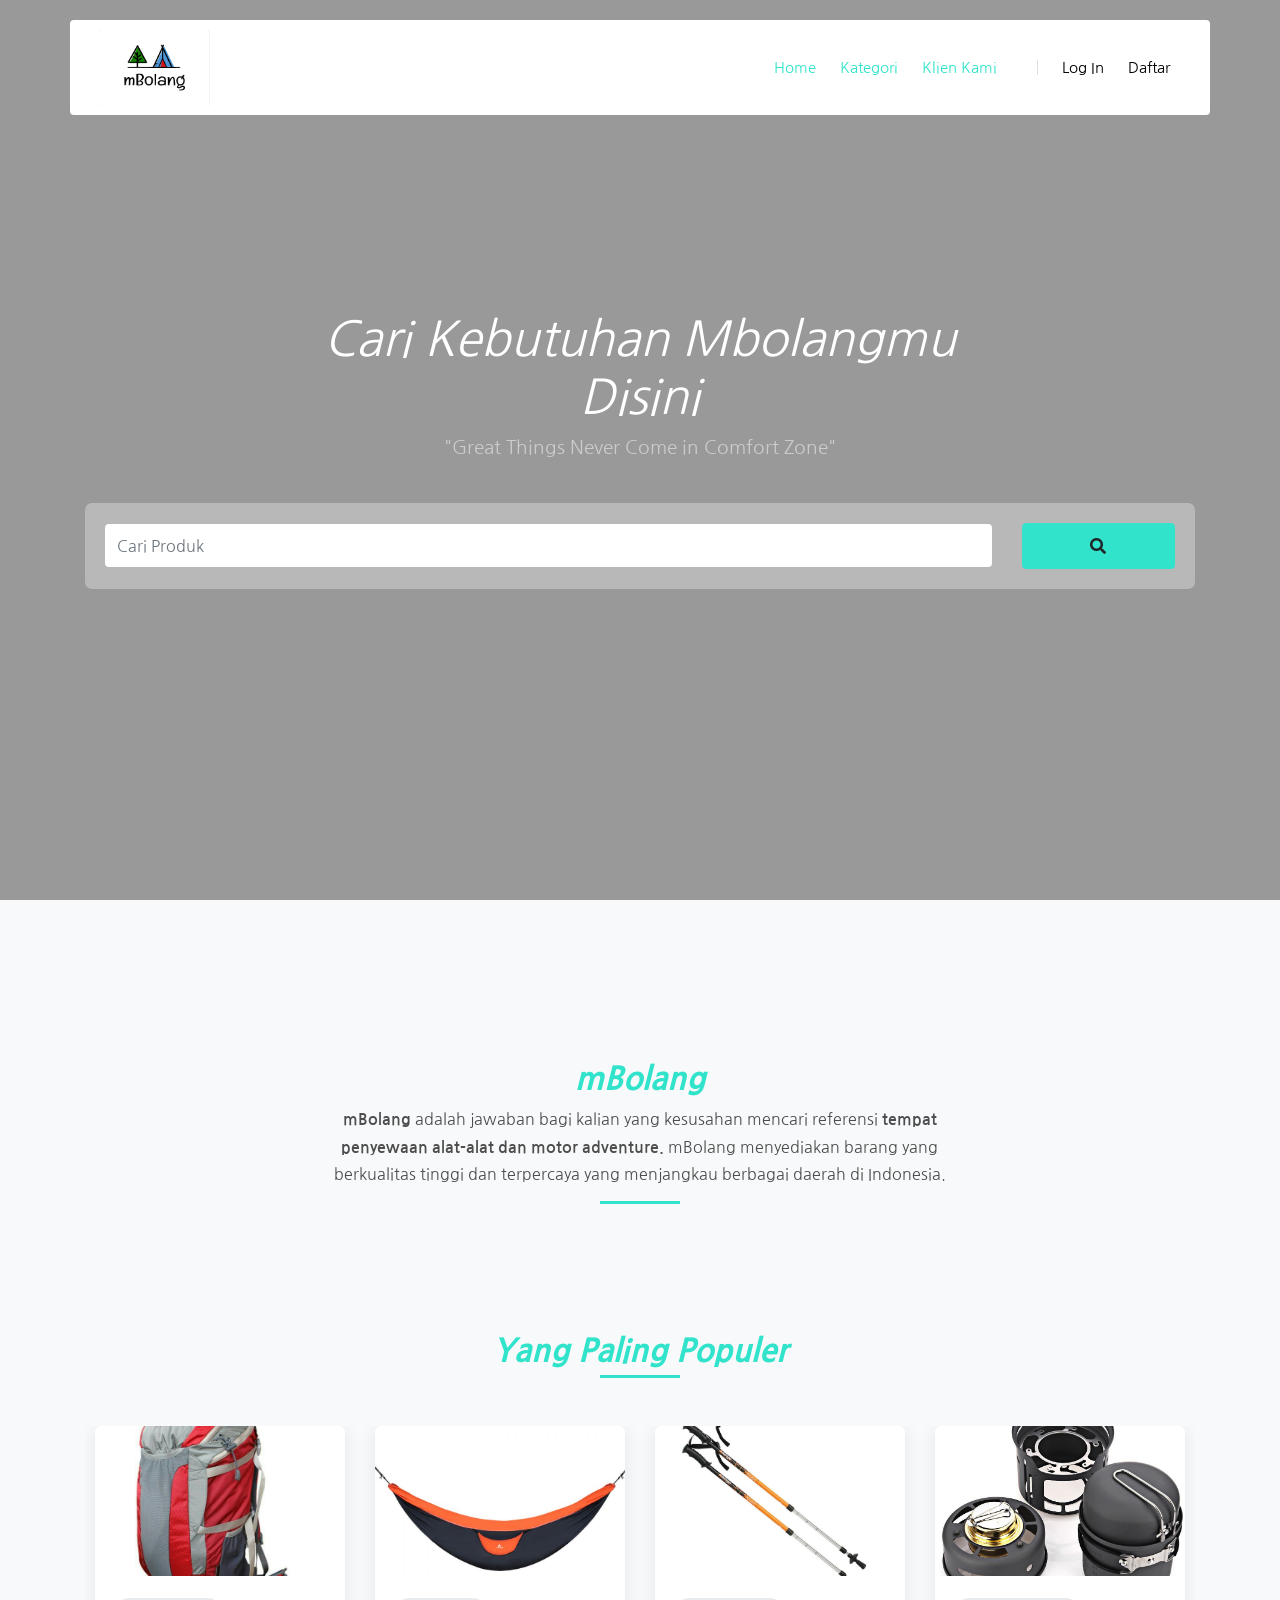
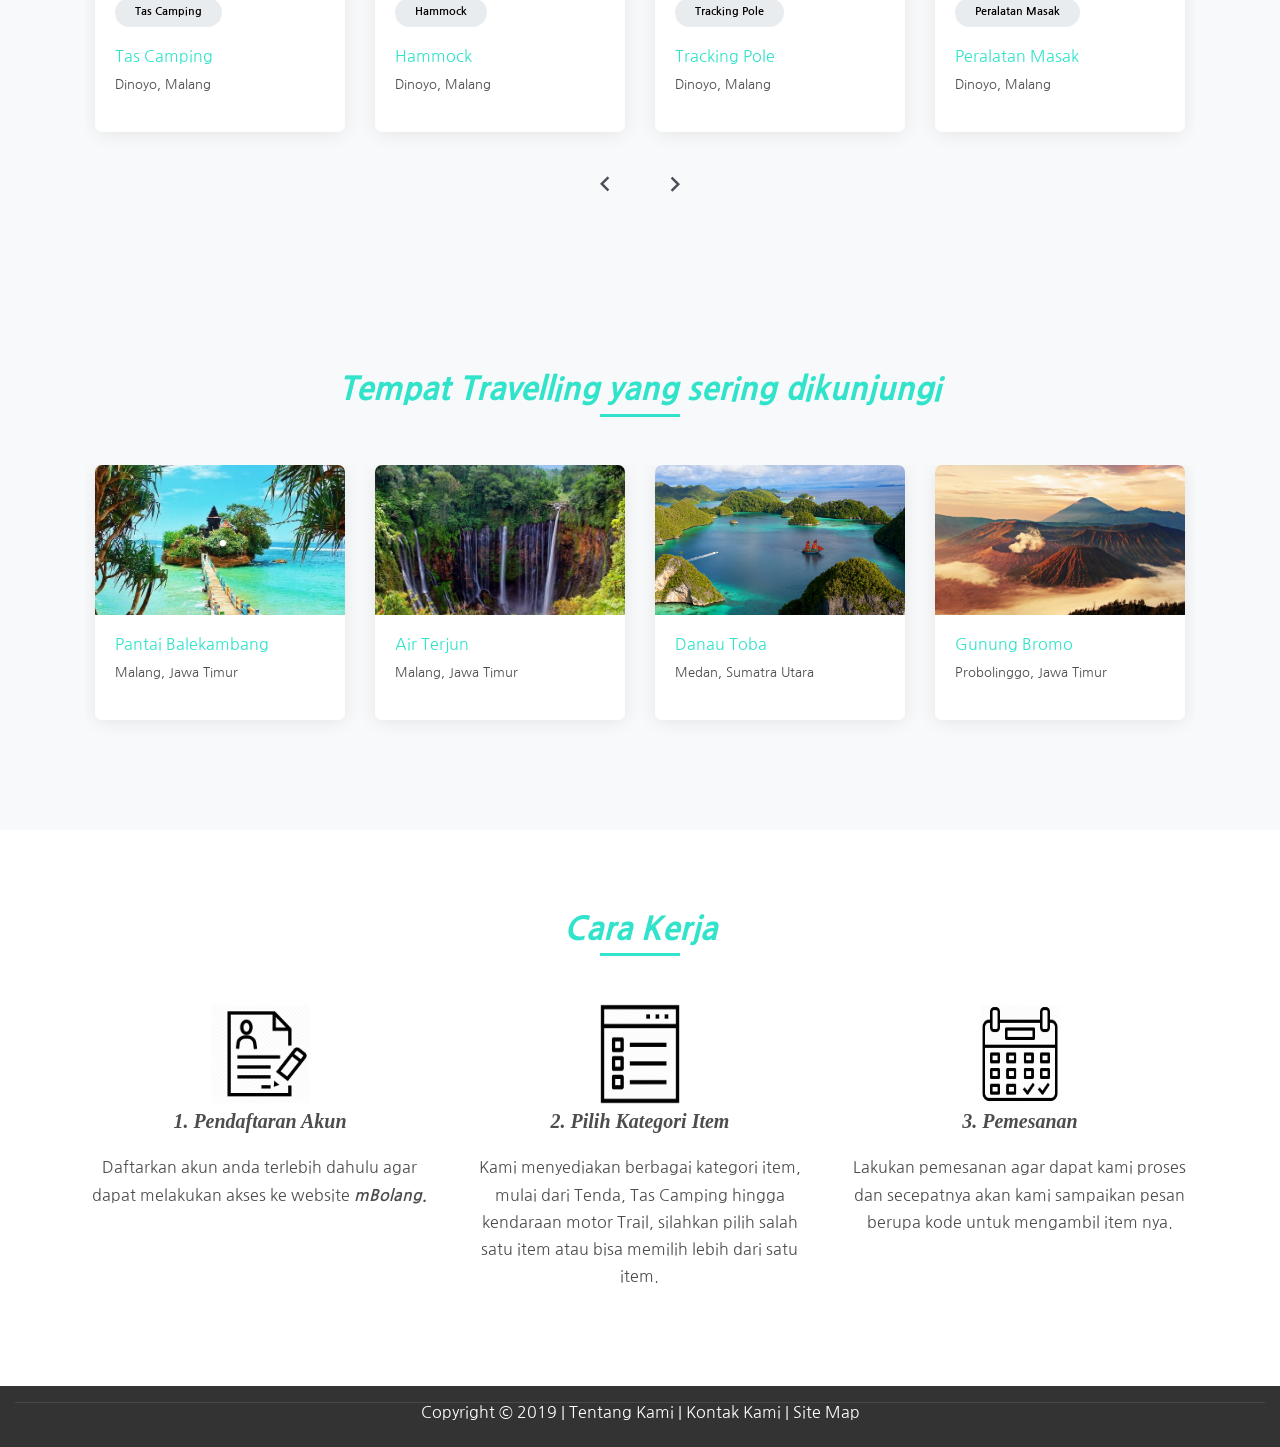
==== commit db6f5d75: "perbaikan tampilan home" ====
--- a/index.html
+++ b/index.html
@@ -1,35 +1,38 @@
 <!DOCTYPE html>
 <html lang="en">
-  <head>
-    <title>mBolangRek</title>
-    <meta charset="utf-8">
-    <meta name="viewport" content="width=device-width, initial-scale=1, shrink-to-fit=no">
-
-    <link href="https://fonts.googleapis.com/css?family=Nanum+Gothic:400,700,800" rel="stylesheet">
-    <link rel="stylesheet" href="fonts/icomoon/style.css">
-
-    <link rel="stylesheet" href="css/bootstrap.min.css">
-    <link rel="stylesheet" href="css/magnific-popup.css">
-    <link rel="stylesheet" href="css/jquery-ui.css">
-    <link rel="stylesheet" href="css/owl.carousel.min.css">
-    <link rel="stylesheet" href="css/owl.theme.default.min.css">
-
-    <link rel="stylesheet" href="css/bootstrap-datepicker.css">
-
-    <link rel="stylesheet" href="https://use.fontawesome.com/releases/v5.8.2/css/all.css" integrity="sha384-oS3vJWv+0UjzBfQzYUhtDYW+Pj2yciDJxpsK1OYPAYjqT085Qq/1cq5FLXAZQ7Ay" crossorigin="anonymous">
-
-    <link rel="stylesheet" href="fonts/flaticon/font/flaticon.css">
-    <link rel="stylesheet" href="ZZ/font/flaticon.css">
-    <link rel="shortcut icon" href="Foto Produk/orang.png">
-
-    <link rel="stylesheet" href="css/aos.css">
-    <link rel="stylesheet" href="css/rangeslider.css">
-
-    <link rel="stylesheet" href="css/style.css">
-    
-  </head>
-  <body>
-  
+
+<head>
+  <title>mBolangRek</title>
+  <meta charset="utf-8">
+  <meta name="viewport" content="width=device-width, initial-scale=1, shrink-to-fit=no">
+
+  <link href="https://fonts.googleapis.com/css?family=Nanum+Gothic:400,700,800" rel="stylesheet">
+  <link rel="stylesheet" href="fonts/icomoon/style.css">
+
+  <link rel="stylesheet" href="css/bootstrap.min.css">
+  <link rel="stylesheet" href="css/magnific-popup.css">
+  <link rel="stylesheet" href="css/jquery-ui.css">
+  <link rel="stylesheet" href="css/owl.carousel.min.css">
+  <link rel="stylesheet" href="css/owl.theme.default.min.css">
+
+  <link rel="stylesheet" href="css/bootstrap-datepicker.css">
+
+  <link rel="stylesheet" href="https://use.fontawesome.com/releases/v5.8.2/css/all.css"
+    integrity="sha384-oS3vJWv+0UjzBfQzYUhtDYW+Pj2yciDJxpsK1OYPAYjqT085Qq/1cq5FLXAZQ7Ay" crossorigin="anonymous">
+
+  <link rel="stylesheet" href="fonts/flaticon/font/flaticon.css">
+  <link rel="stylesheet" href="ZZ/font/flaticon.css">
+  <link rel="shortcut icon" href="Foto Produk/orang.png">
+
+  <link rel="stylesheet" href="css/aos.css">
+  <link rel="stylesheet" href="css/rangeslider.css">
+
+  <link rel="stylesheet" href="css/style.css">
+
+</head>
+
+<body>
+
   <div class="site-wrap">
 
     <div class="site-mobile-menu">
@@ -40,48 +43,45 @@
       </div>
       <div class="site-mobile-menu-body"></div>
     </div>
-    
+
     <header class="site-navbar container py-0 bg-white" role="banner">
 
       <!-- <div class="container"> -->
-        <div class="row align-items-center">
-          
-          <div class="col-6 col-xl-2">
-            <a href="index.html"><img src="logoapikpol.png" class="img-circle" alt="Cinque Terre" width="110px" height="75px"></a>
-            <!-- <h1 class="mb-0 site-logo"><a href="index.html" class="text-black mb-0">mBolang<span class="text-primary">Rek</span>  </a></h1>
- -->          </div>
-          <div class="col-12 col-md-10 d-none d-xl-block">
-            <nav class="site-navigation position-relative text-right" role="navigation">
-
-              <ul class="site-menu js-clone-nav mr-auto d-none d-lg-block">
-                <li class="active"><a href="index.html">Home</a></li>
-                <li><a href="#">Tentang Kami</a></li>
-                <li><a href="#">Kontak</a></li>
-                <li class="ml-xl-3 login"><a href="login.html"><span class="border-left pl-xl-4"></span>Log In</a></li>
-                <li><a href="register.html">Daftar</a></li>
-              </ul>
-            </nav>
-          </div>
-
-
-          <div class="d-inline-block d-xl-none ml-auto py-3 col-6 text-right" style="position: relative; top: 3px;">
-            <a href="#" class="site-menu-toggle js-menu-toggle text-black"><span class="icon-menu h3"></span></a>
-          </div>
-
-        </div>
+      <div class="row align-items-center">
+
+        <div class="col-6 col-xl-2">
+          <a href="index.html"><img src="logoapikpol.png" class="img-circle" alt="Cinque Terre" width="110px"
+              height="75px"></a>
+          <!-- <h1 class="mb-0 site-logo"><a href="index.html" class="text-black mb-0">mBolang<span class="text-primary">Rek</span>  </a></h1>
+ -->
+        </div>
+        <div class="col-12 col-md-10 d-none d-xl-block">
+          <nav class="site-navigation position-relative text-right" role="navigation">
+
+            <ul class="site-menu js-clone-nav mr-auto d-none d-lg-block">
+              <li class="active"><a href="index.html">Home</a></li>
+              <li class="active"><a href="#">Kategori</a></li>
+              <li class="active"><a href="#">Klien Kami</a></li>
+              <li class="ml-xl-3 login"><a href="login.html"><span class="border-left pl-xl-4"></span>Log In</a></li>
+              <li><a href="register.html">Daftar</a></li>
+            </ul>
+          </nav>
+        </div>
+
+        <div class="d-inline-block d-xl-none ml-auto py-3 col-6 text-right" style="position: relative; top: 3px;">
+          <a href="#" class="site-menu-toggle js-menu-toggle text-black"><span class="icon-menu h3"></span></a>
+        </div>
+      </div>
       <!-- </div> -->
-      
+
     </header>
 
-  
-
-    <div class="site-blocks-cover overlay" style="background-image: url(images/Mountain-HD-Wallpapers-1080p.JPEG);" data-aos="fade" data-stellar-background-ratio="0.5">
+
+    <div class="site-blocks-cover overlay" style="background-image: url(images/Mountain-HD-Wallpapers-1080p.JPEG);"
+      data-aos="fade" data-stellar-background-ratio="0.5">
       <div class="container">
         <div class="row align-items-center justify-content-center text-center">
-
           <div class="col-md-12">
-            
-            
             <div class="row justify-content-center mb-4">
               <div class="col-md-8 text-center">
                 <h1 class="" data-aos="fade-up"><i>Cari Kebutuhan Mbolangmu Disini</i></h1>
@@ -92,17 +92,10 @@
             <div class="form-search-wrap" data-aos="fade-up" data-aos-delay="200">
               <form method="post">
                 <div class="row align-items-center">
-                  <div class="col-lg-12 mb-4 mb-xl-0 col-xl-4">
-                    <input type="text" class="form-control rounded" placeholder="Apa yang ingin anda cari?">
+                  <div class="col-lg-12 mb-4 mb-xl-0 col-xl-10">
+                    <input type="text" class="form-control rounded" placeholder="Cari Produk">
                   </div>
-                  <div class="col-lg-12 mb-4 mb-xl-0 col-xl-3">
-                    <div class="wrap-icon">
-                      <span class="icon icon-room"></span>
-                      <input type="text" class="form-control rounded" placeholder="Lokasi">
-                    </div>
-                    
-                  </div>
-                  <div class="col-lg-12 mb-4 mb-xl-0 col-xl-3">
+                  <!-- <div class="col-lg-12 mb-4 mb-xl-0 col-xl-3">
                     <div class="select-wrap">
                       <span class="icon"><span class="icon-keyboard_arrow_down"></span></span>
                       <select class="form-control rounded" name="" id="" onchange="location = this.value;">
@@ -119,12 +112,13 @@
                         <option value="">Others</option>
                       </select>
                     </div>
-                  </div>
-                  <div class="col-lg-12 col-xl-2 ml-auto text-right">
-                    <a class="btn btn-primary btn-block rounded" href="daftar-produk-tenda.html"><i class="fas fa-search"></i></a>
+                  </div> -->
+                  <div class="col-lg-12 col-xl-2 text-right">
+                    <a class="btn btn-primary btn-block rounded" href="daftar-produk-tenda.html"><i
+                        class="fas fa-search"></i></a>
                     <!-- <input type="submit" class="btn btn-primary btn-block rounded" value="Search"> -->
                   </div>
-                  
+
                 </div>
               </form>
             </div>
@@ -132,11 +126,11 @@
           </div>
         </div>
       </div>
-    </div>  
+    </div>
 
     <div class="site-section bg-light">
       <div class="container">
-        
+
         <!-- <div class="overlap-category mb-5">
           <div class="row align-items-stretch no-gutters">
             <div class="col-sm-6 col-md-4 mb-4 mb-lg-0 col-lg-2">
@@ -204,6 +198,24 @@
             </div>
           </div>
         </div> -->
+
+        <div class="site-section" data-aos="fade">
+            <div class="container">
+              <div class="row justify-content-center mb-5">
+                <div class="col-md-7 text-center border-primary">
+                  <h2 class="font-weight-light text-primary"><strong><i>mBolang</i></strong></h2>
+                  <p class="color-black-opacity-25">
+                    <strong>mBolang</strong>
+                    adalah jawaban bagi kalian yang kesusahan mencari referensi <strong>tempat penyewaan alat-alat dan motor
+                      adventure.</strong> mBolang menyediakan barang yang berkualitas tinggi dan terpercaya yang menjangkau
+                    berbagai daerah di Indonesia.
+                  </p>
+                  </p>
+                </div>
+              </div>
+            </div>
+          </div>
+      
         <div class="row justify-content-center mb-5">
           <div class="col-md-12 text-center border-primary">
             <h2 class="font-weight-light text-primary">
@@ -251,7 +263,8 @@
               </div>
 
               <div class="d-block d-md-flex listing vertical">
-                <a href="detail-produk.html" class="img d-block" style="background-image: url('hammock/hammock8.jpg')"></a>
+                <a href="detail-produk.html" class="img d-block"
+                  style="background-image: url('hammock/hammock8.jpg')"></a>
                 <div class="lh-content">
                   <span class="category">Hammock</span>
                   <!-- <a href="#" class="bookmark"><span class="icon-heart"></span></a> -->
@@ -305,7 +318,8 @@
               </div>
 
               <div class="d-block d-md-flex listing vertical">
-                <a href="detail-produk.html" class="img d-block" style="background-image: url('snorkling/snorkling8.jpg')"></a>
+                <a href="detail-produk.html" class="img d-block"
+                  style="background-image: url('snorkling/snorkling8.jpg')"></a>
                 <div class="lh-content">
                   <span class="category">Snorkling</span>
                   <!-- <a href="#" class="bookmark"><span class="icon-heart"></span></a> -->
@@ -339,25 +353,7 @@
                   </p> -->
                 </div>
               </div>
-
-            </div>
-          </div>
-
-
-        </div>
-      </div>
-    </div>
-
-    <div class="site-section" data-aos="fade">
-      <div class="container">
-        <div class="row justify-content-center mb-5">
-          <div class="col-md-7 text-center border-primary">
-            <h2 class="font-weight-light text-primary"><strong><i>mBolang</i></strong></h2>
-            <p class="color-black-opacity-25">
-              <strong>mBolang</strong>
-              adalah jawaban bagi kalian yang kesusahan mencari referensi <strong>tempat penyewaan alat-alat dan motor adventure.</strong> mBolang menyediakan barang yang berkualitas tinggi dan terpercaya yang menjangkau berbagai daerah di Indonesia.
-            </p>
-            </p>
+            </div>
           </div>
         </div>
       </div>
@@ -368,10 +364,11 @@
       <div class="container">
         <div class="row justify-content-center mb-5">
           <div class="col-md-12 text-center border-primary">
-            <h2 class="font-weight-light text-primary"><strong><i>Tempat Travelling yang sering dikunjungi</i></strong></h2>
-          </div>
-        </div>
-        <div class="row justify-content-center mb-5">
+            <h2 class="font-weight-light text-primary"><strong><i>Tempat Travelling yang sering dikunjungi</i></strong>
+            </h2>
+          </div>
+        </div>
+        <div class="row justify-content-center">
           <div class="col-12  block-13">
             <div class="owl-carousel nonloop-block-13">
               <div class="d-block d-md-flex listing vertical">
@@ -407,7 +404,7 @@
         </div>
       </div>
     </div>
-    
+
     <div class="site-section bg-white">
       <div class="container">
         <div class="row justify-content-center mb-5">
@@ -419,86 +416,34 @@
           <div class="col-md-4 text-center">
             <img src="images/daftar.png" width="100px" height="100px"><br>
             <p style="font-family: cursive; font-size: 15pt"><strong><i>1. Pendaftaran Akun</i></strong></p>
-            <p>Daftarkan akun anda terlebih dahulu agar dapat melakukan akses ke website <strong><i>mBolang.</i></strong></p>
+            <p>Daftarkan akun anda terlebih dahulu agar dapat melakukan akses ke website
+              <strong><i>mBolang.</i></strong></p>
           </div>
           <div class="col-md-4 text-center">
             <img src="images/listitem.png" width="80px" height="100px"><br>
             <p style="font-family: cursive; font-size: 15pt"><strong><i>2. Pilih Kategori Item</i></strong></p>
-            <p>Kami menyediakan berbagai kategori item, mulai dari Tenda, Tas Camping hingga kendaraan motor Trail, silahkan pilih salah satu item atau bisa memilih lebih dari satu item.</p>
+            <p>Kami menyediakan berbagai kategori item, mulai dari Tenda, Tas Camping hingga kendaraan motor Trail,
+              silahkan pilih salah satu item atau bisa memilih lebih dari satu item.</p>
           </div>
           <div class="col-md-4 text-center">
             <img src="images/booking.png" width="80px" height="100px">
             <p style="font-family: cursive; font-size: 15pt"><strong><i>3. Pemesanan</i></strong></p>
-            <p>Lakukan pemesanan agar dapat kami proses dan secepatnya akan kami sampaikan pesan berupa kode untuk mengambil item nya.</p>
+            <p>Lakukan pemesanan agar dapat kami proses dan secepatnya akan kami sampaikan pesan berupa kode untuk
+              mengambil item nya.</p>
           </div>
         </div>
       </div>
     </div>
 
-    <div class="site-section bg-light">
-      <div class="container">
-      </div>
-    </div>
-
-    
-    <div class="newsletter bg-primary py-3">
-      <div class="container">
-        <!-- <div class="row align-items-center">
-          <div class="col-md-6">
-            <h2>Newsletter</h2>
-            <p>Lorem ipsum dolor sit amet consectetur adipisicing elit.</p>
-          </div>
-          <div class="col-md-6">
-            
-            <form class="d-flex">
-              <input type="text" class="form-control" placeholder="Email">
-              <input type="submit" value="Subscribe" class="btn btn-white"> 
-            </form>
-          </div>
-        </div> -->
-      </div>
-    </div>
-  
-    
     <footer class="site-footer">
       <div class="container-fluid">
-        <div class="row">
+        <div class="row text-center">
           <div class="col-md-12">
-            <div class="row">
-              <div class="col-md-3">
-                <h2 class="footer-heading mb-4">mBolang</h2>
-                <p>Penyedia jasa layanan rental alat-alat adventure dan motor trail dari berbagai daerah di Indonesia. Fitur yang kami berikan agar pengguna dapat menemukan referensi tempat penyewaan alat dan motor trail dengan kualitas terbaik dan terjamin, serta dapat mengatur lokasi sesuai keinginan pengguna.</p>
-              </div>
-              
-              <div class="col-md-3">
-                <h2 class="footer-heading mb-4">Alamat</h2>
-                <p>Jalan Mojokerto Kompleks Intan No.1, Pantura, Kec. Jombang - Malang.<br>65429</p>
-              </div>
-
-              <div class="col-md-3">
-                <h2 class="footer-heading mb-4">Hubungi</h2>
-                <p>Telepon : 0321-235610<br>
-                   SMS     : 082129310247<br>
-                   WhatsApp : 082129310247<br>
-                   Email : mbolangrek007@gmail.com</p>
-              </div>
-              <div class="col-md-3">
-                <h2 class="footer-heading mb-4">Follow Us</h2>
-                <a href="#" class="pl-0 pr-3"><span class="icon-facebook"></span></a>
-                <a href="#" class="pl-3 pr-3"><span class="icon-twitter"></span></a>
-                <a href="#" class="pl-3 pr-3"><span class="icon-instagram"></span></a>
-                <a href="#" class="pl-3 pr-3"><span class="icon-linkedin"></span></a>
-              </div>
-            </div>
-          </div>
-        </div>
-        <div class="row pt-5 mt-5 text-center">
-          <div class="col-md-12">
-            <div class="border-top pt-5"></div>
-              <h2 class="footer-heading mb-4">Copyright &copy;<script>document.write(new Date().getFullYear());</script></h2>
-          </div>
-        </div>
-        
+            <div class="border-top"></div>
+            <h2 class="footer-heading mb-2">Copyright &copy; 2019 | <a style="color: white;" href="#">Tentang Kami</a> | <a style="color: white;" href="#">Kontak Kami</a></a> | <a style="color: white;" href="#">Site Map</a></h2>
+          </div>
+        </div>
+
       </div>
     </footer>
   </div>
@@ -517,6 +462,7 @@
   <script src="js/rangeslider.min.js"></script>
 
   <script src="js/main.js"></script>
-    
-  </body>
+
+</body>
+
 </html>
--- a/css/style.css
+++ b/css/style.css
@@ -295,7 +295,7 @@
 .site-navbar {
   margin-bottom: 0px;
   z-index: 1999;
-  position: absolute;
+  position: fixed;
   top: 20px;
   left: 50%;
   -webkit-transform: translateX(-50%);
